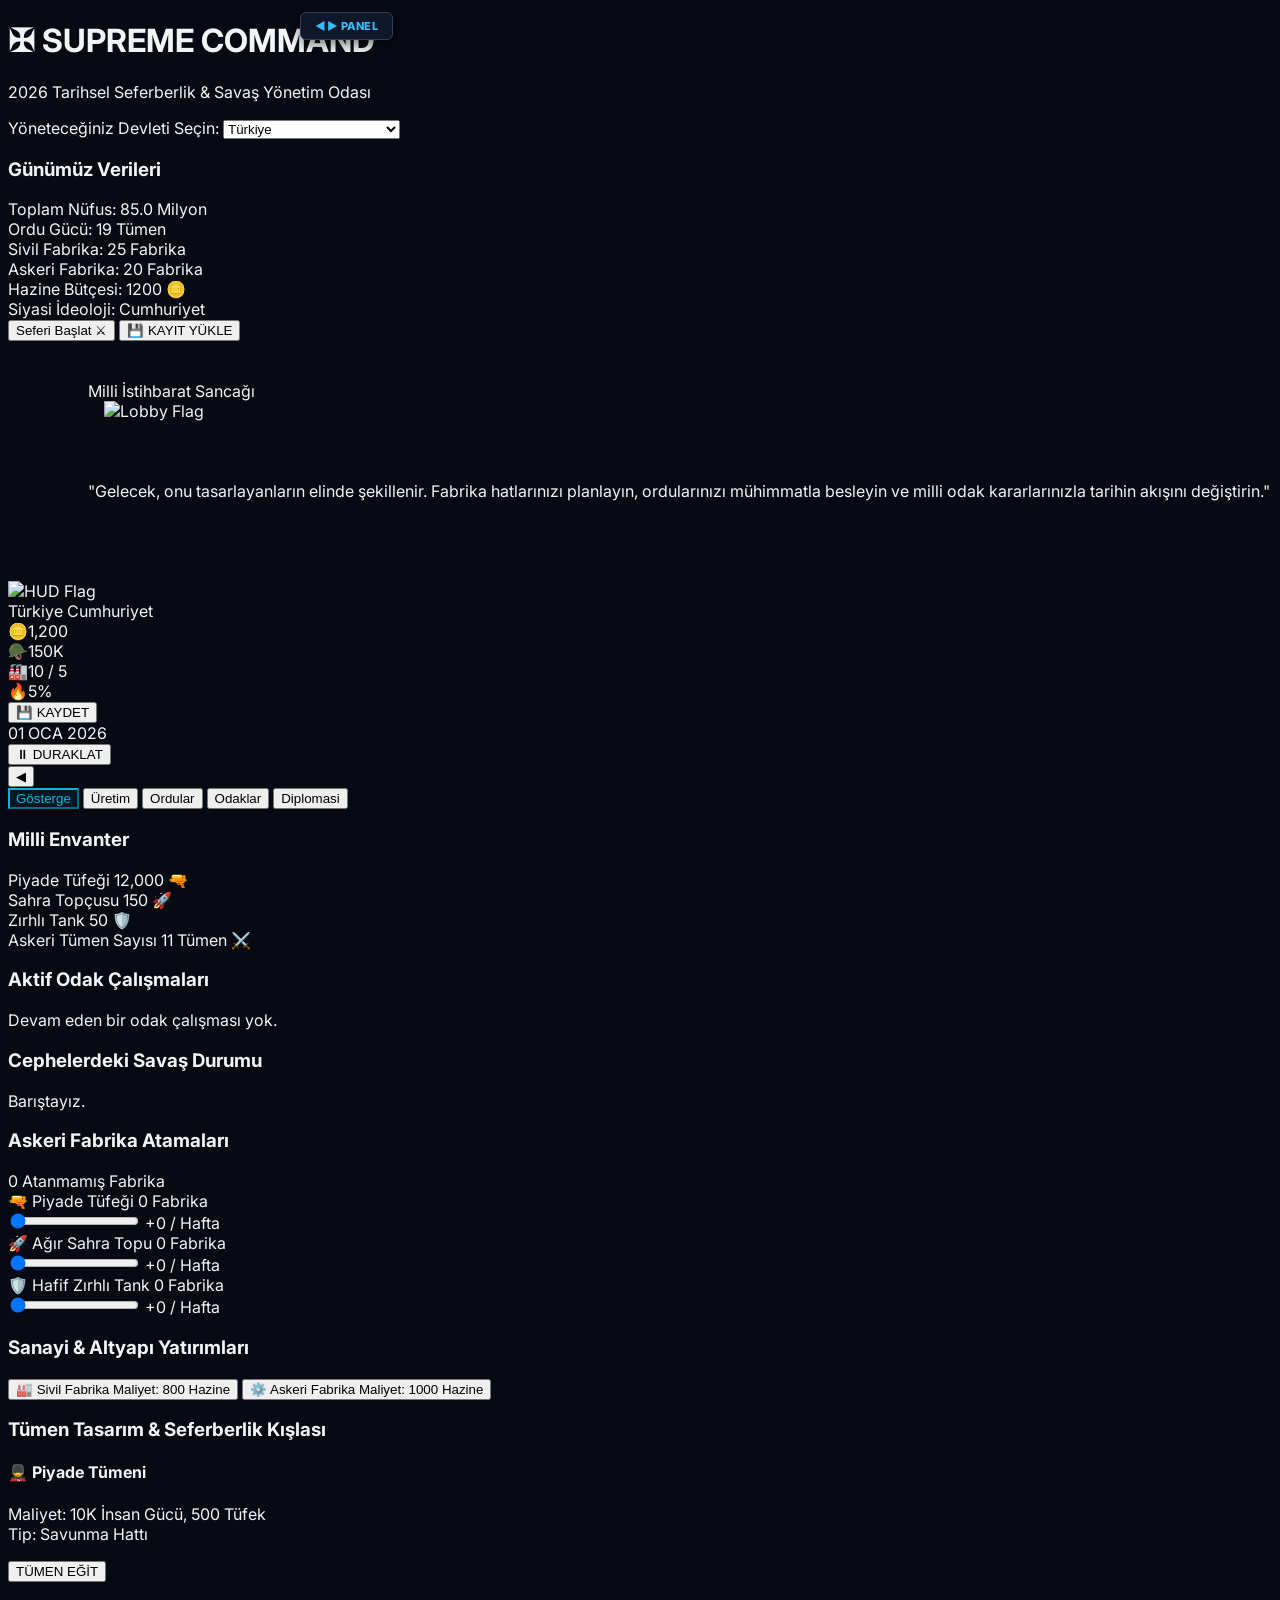
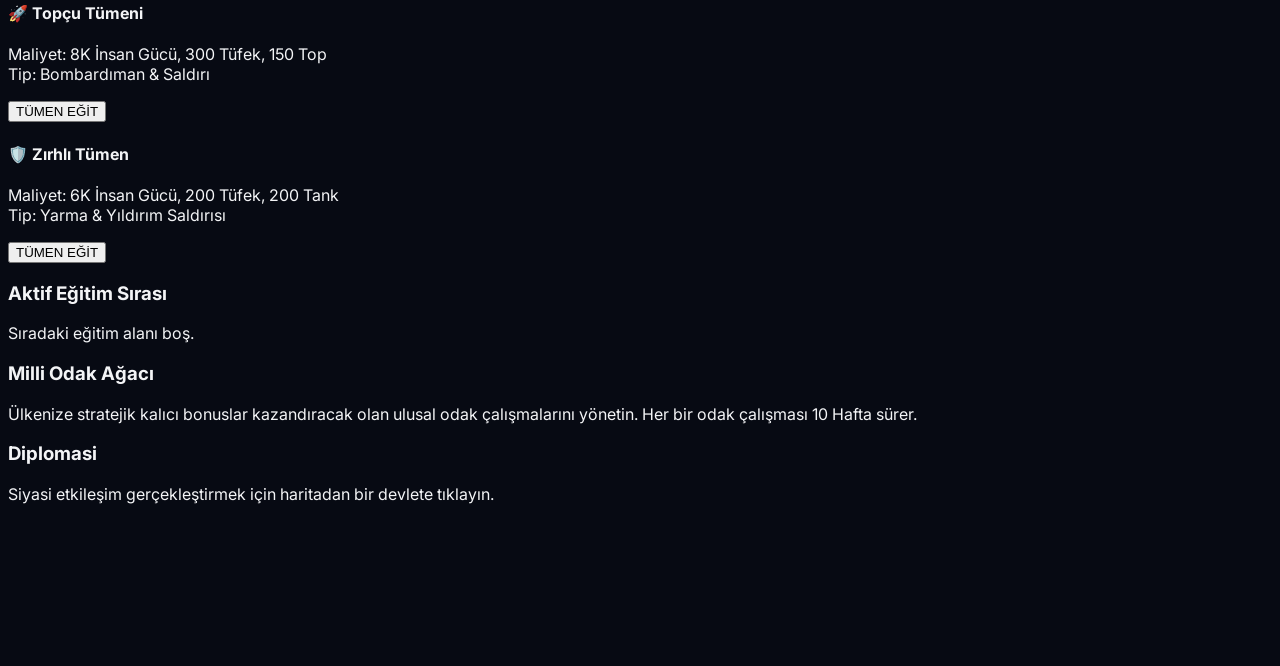
==== supreme_command_v6.html @ 641760fe "Add files via upload" ====
<!DOCTYPE html>
<html lang="tr" class="dark">
<head>
    <meta charset="UTF-8">
    <meta name="viewport" content="width=device-width, initial-scale=1.0, maximum-scale=1.0, user-scalable=no">
    <title>Supreme Command | Master Strategy in Web</title>
    
    <!-- TAILWIND CSS, D3.JS VE TOPOJSON ENTEGRASYONLARI -->
    <script src="https://cdn.tailwindcss.com"></script>
    <script src="https://d3js.org/d3.v7.min.js"></script>
    <script src="https://cdnjs.cloudflare.com/ajax/libs/topojson/3.0.2/topojson.min.js"></script>
    
    <style>
        @import url('https://fonts.googleapis.com/css2?family=Courier+Prime:ital,wght@0,400;0,700;1,400;1,700&family=Inter:wght@300;400;600;800;900&display=swap');
        
        :root {
            --bg-deep: #070a13;
            --bg-panel: #0f172a;
            --bg-accent: #1e293b;
            --border-ui: #334155;
            --cyan: #06b6d4;
            --gold: #f59e0b;
            --red: #ef4444;
            --green: #10b981;
        }

        body {
            background-color: var(--bg-deep);
            color: #f3f4f6;
            font-family: 'Inter', sans-serif;
            overflow: hidden;
            user-select: none;
        }

        .military-font {
            font-family: 'Courier Prime', monospace;
        }

        /* Taktik Harita Çizgi ve Animasyonları */
        .country-path {
            stroke: #070a13;
            stroke-width: 0.6px;
            transition: fill 0.4s cubic-bezier(0.4, 0, 0.2, 1), stroke 0.2s;
            cursor: pointer;
        }
        .country-path:hover {
            stroke: #ffffff !important;
            stroke-width: 1.5px !important;
            opacity: 0.9;
        }
        .country-path.active-war {
            animation: pulse-war-border 2s infinite;
        }

        @keyframes pulse-war-border {
            0% { stroke: #ef4444; stroke-width: 0.6px; }
            50% { stroke: #f87171; stroke-width: 1.8px; }
            100% { stroke: #ef4444; stroke-width: 0.6px; }
        }

        /* Sekme Buton Aktifliği */
        .tab-btn.active {
            border-color: var(--cyan);
            color: var(--cyan);
            background: rgba(6, 182, 212, 0.08);
        }

        /* Milli Odak Kartları */
        .focus-node {
            border: 1px solid var(--border-ui);
            background: #1e293b;
            transition: all 0.3s cubic-bezier(0.4, 0, 0.2, 1);
            cursor: pointer;
        }
        .focus-node.available {
            border-color: var(--gold);
            box-shadow: 0 0 10px rgba(245, 158, 11, 0.15);
        }
        .focus-node.completed {
            border-color: var(--green);
            background: rgba(16, 185, 129, 0.08);
        }
        .focus-node.active {
            border-color: var(--cyan);
            animation: pulse-focus-glow 1.8s infinite;
        }

        @keyframes pulse-focus-glow {
            0% { box-shadow: 0 0 4px rgba(6, 182, 212, 0.2); }
            50% { box-shadow: 0 0 14px rgba(6, 182, 212, 0.5); }
            100% { box-shadow: 0 0 4px rgba(6, 182, 212, 0.2); }
        }

        /* Custom Scrollbar */
        ::-webkit-scrollbar { width: 4px; }
        ::-webkit-scrollbar-track { background: var(--bg-deep); }
        ::-webkit-scrollbar-thumb { background: var(--border-ui); border-radius: 4px; }
        ::-webkit-scrollbar-thumb:hover { background: var(--cyan); }
    </style>
<head>
    <!-- Mevcut kodların, title ve tailwind cdn'lerin duracak, onların hemen altına ekle: -->

    <style>
    /* 1. Kontrol kutusunu gizle */
    #sidebar-toggle-check {
        display: none;
    }

    /* 2. Düğmeye basılınca paneli uçur, haritayı yay */
    #sidebar-toggle-check:checked ~ div #content-dashboard { 
        visibility: hidden !important;
        opacity: 0 !important;
        height: 0 !important;
        overflow: hidden !important;
    }
    #sidebar-toggle-check:checked ~ div .md\:w-\[480px\] { 
        width: 0px !important; 
        min-width: 0px !important; 
        max-width: 0px !important; 
        overflow: hidden !important; 
        border-right: none !important; 
    }
    #sidebar-toggle-check:checked ~ div .flex-1 { 
        width: 100% !important; 
        max-width: 100% !important; 
    }

    /* 3. Sağa kaydırılmış şık buton tasarımı */
    .kapat-ac-butonu {
        position: fixed;
        top: 12px;
        left: 300px; /* Çakışmasın diye sağa kaydırdık */
        z-index: 9999;
        background: #0f172a;
        color: #38bdf8;
        border: 1px solid #334155;
        padding: 6px 14px;
        border-radius: 6px;
        cursor: pointer;
        font-size: 11px;
        font-weight: 800;
        text-transform: uppercase;
        letter-spacing: 0.05em;
        box-shadow: 0 4px 12px rgba(0, 0, 0, 0.5);
        transition: all 0.2s;
    }
    .kapat-ac-butonu:hover {
        background: #1e293b;
        border-color: #38bdf8;
    }
</style>

    <script>
        window.toggleSidebar = function() {
    const dash = document.getElementById('content-dashboard');
    if (dash && dash.parentElement && dash.parentElement.parentElement) {
        const root = dash.parentElement.parentElement.parentElement;
        const btn = document.getElementById('sidebar-btn');
        
        // Klasik toggle yerine kontrol ederek yapalım, sınıf varsa sil, yoksa ekle
        if (root.classList.contains('sidebar-kapali')) {
            root.classList.remove('sidebar-kapali');
            if(btn) btn.style.transform = 'none';
        } else {
            root.classList.add('sidebar-kapali');
            if(btn) btn.style.transform = 'rotate(180deg)';
        }
        
        window.dispatchEvent(new Event('resize'));
    }
};
    </script>

    <link rel="manifest" href="manifest.json">
    <script>if("serviceWorker" in navigator) { navigator.serviceWorker.register("sw.js"); }</script>
</head>
<body class="h-screen w-screen flex flex-col overflow-hidden">

<input type="checkbox" id="sidebar-toggle-check">
<label for="sidebar-toggle-check" class="kapat-ac-butonu">◀▶ PANEL</label>

    <!-- STRATEJİK SEÇİM LOBİSİ -->
    <div id="lobby-screen" class="fixed inset-0 z-50 flex items-center justify-center p-4 bg-[radial-gradient(ellipse_at_center,_var(--tw-gradient-stops))] from-slate-900 via-slate-950 to-black">
        <div class="w-full max-w-5xl bg-slate-900/95 border-2 border-slate-700 rounded-lg p-6 shadow-2xl flex flex-col md:flex-row gap-6 relative overflow-hidden">
            
            <div class="flex-1 flex flex-col justify-between">
                <div>
                    <h1 class="text-3xl font-black tracking-widest text-slate-100 uppercase border-b border-slate-700 pb-3 flex items-center gap-3">
                        <span class="text-red-600 animate-pulse">✠</span> SUPREME COMMAND
                    </h1>
                    <p class="text-xs text-slate-400 mt-2 tracking-wide uppercase font-semibold">2026 Tarihsel Seferberlik & Savaş Yönetim Odası</p>
                    
                    <div class="mt-6 space-y-3">
                        <label class="text-xs text-cyan-400 uppercase tracking-wider font-bold block">Yöneteceğiniz Devleti Seçin:</label>
                        <select id="lobby-country-select" onchange="selectLobbyCountry(this.value)" class="w-full bg-slate-800 border border-slate-700 rounded p-3 text-sm font-bold text-slate-200 uppercase tracking-widest outline-none focus:border-cyan-500">
                            <option value="TUR" selected>Türkiye</option>
                            <option value="DEU">Almanya</option>
                            <option value="USA">Amerika Birleşik Devletleri</option>
                            <option value="RUS">Rusya Federasyonu</option>
                            <option value="GBR">Birleşik Krallık</option>
                            <option value="FRA">Fransa</option>
                            <option value="ITA">İtalya</option>
                            <option value="JPN">Japonya</option>
                            <option value="KOR">Güney Kore</option>
                            <option value="SAU">Suudi Arabistan</option>
                            <option value="AUS">Avustralya</option>
                            <option value="POL">Polonya</option>
                            <option value="AUT">Avusturya</option>
                            <option value="CAN">Kanada</option>
                            <option value="CHN">Çin Halk Cumhuriyeti</option>
                            <option value="IND">Hindistan</option>
                            <option value="BRA">Brezilya</option>
                            <option value="ESP">İspanya</option>
                            <option value="MEX">Meksika</option>
<option value="UKR">Ukrayna</option>
<option value="GRC">Yunanistan</option>
<option value="NLD">Hollanda</option>
<option value="SWE">İsveç</option>
<option value="FIN">Finlandiya</option>
<option value="NOR">Norveç</option>
<option value="DNK">Danimarka</option>
<option value="CHE">İsviçre</option>
<option value="BEL">Belçika</option>
<option value="ROU">Romanya</option>
<option value="CZE">Çekya</option>
<option value="HUN">Macaristan</option>
<option value="ISR">İsrail</option>
<option value="IRN">İran</option>
<option value="EGY">Mısır</option>
<option value="PAK">Pakistan</option>
<option value="IDN">Endonezya</option>
<option value="TWN">Tayvan</option>
<option value="PRK">Kuzey Kore</option>
<option value="ARG">Arjantin</option>
<option value="COL">Kolombiya</option>
<option value="VEN">Venezuela</option>
<option value="CHL">Şili</option>
<option value="PER">Peru</option>
<option value="ZAF">Güney Afrika</option>
<option value="NGA">Nijerya</option>
<option value="DZA">Cezayir</option>
<option value="MAR">Fas</option>
<option value="TUN">Tunus</option>
<option value="LBY">Libya</option>
<option value="SDN">Sudan</option>
<option value="ETH">Etiyopya</option>
<option value="KEN">Kenya</option>
<option value="AGO">Angola</option>
<option value="IRQ">Irak</option>
<option value="SYR">Suriye</option>
<option value="JOR">Ürdün</option>
<option value="LBN">Lübnan</option>
<option value="OMN">Umman</option>
<option value="YEM">Yemen</option>
<option value="KWT">Kuveyt</option>
<option value="QAT">Katar</option>
<option value="ARE">Bileşik Arap Emirlikleri</option>
<option value="AZE">Azerbaycan</option>
<option value="GEO">Gürcistan</option>
<option value="ARM">Ermenistan</option>
<option value="KAZ">Kazakistan</option>
<option value="UZB">Özbekistan</option>
<option value="TKM">Türkmenistan</option>
<option value="KGZ">Kırgızistan</option>
<option value="TJK">Tacikistan</option>
<option value="AFG">Afganistan</option>
<option value="BGD">Bangladeş</option>
<option value="LKA">Sri Lanka</option>
<option value="MMR">Myanmar</option>
<option value="THA">Tayland</option>
<option value="VNM">Vietnam</option>
<option value="MYS">Malezya</option>
<option value="SGP">Singapur</option>
<option value="PHL">Filipinler</option>
<option value="NZL">Yeni Zelanda</option>
<option value="PRT">Portekiz</option>
<option value="IRL">İrlanda</option>
<option value="SVK">Slovakya</option>
<option value="HRV">Hırvatistan</option>
<option value="SRB">Sırbistan</option>
<option value="BGR">Bulgaristan</option>
<option value="CUB">Küba</option>
<option value="PAN">Panama</option>
<option value="MNG">Moğolistan</option>
<option value="LUX">Lüksemburg</option>
<option value="ISL">İzlanda</option>
<option value="BOL">Bolivya</option>
<option value="ECU">Ekvador</option>
<option value="GHA">Gana</option>
<option value="ALB">Arnavutluk</option>
<option value="EST">Estonya</option>
<option value="LVA">Letonya</option>
<option value="LTU">Litvanya</option>
<option value="URY">Uruguay</option>
<option value="PRY">Paraguay</option>
<option value="GTM">Guatemala</option>
<option value="CRI">Kosta Rika</option>
<option value="DOM">Dominik Cumhuriyeti</option>
<option value="SEN">Senegal</option>
<option value="CIV">Fildişi Sahili</option>
<option value="UGA">Uganda</option>
<option value="TZA">Tanzanya</option>
<option value="ZMB">Zambiya</option>
<option value="MOZ">Mozambik</option>
<option value="MDG">Madagaskar</option>
<option value="LBR">Liberya</option>
<option value="SVN">Slovenya</option>
<option value="MKD">Kuzey Makedonya</option>
<option value="BIH">Bosna Hersek</option>
<option value="MDA">Moldova</option>
<option value="MLT">Malta</option>
<option value="KHM">Kamboçya</option>
<option value="LAO">Laos</option>
                        </select>
                    </div>

                    <!-- Lobi İstatistik Kartı -->
                    <div class="mt-6 bg-slate-950/80 border border-slate-800 rounded p-4 space-y-3">
                        <h3 class="text-xs text-yellow-500 uppercase tracking-widest border-b border-slate-800 pb-1 font-bold font-mono">Günümüz Verileri</h3>
                        <div class="grid grid-cols-2 gap-3 text-xs font-semibold">
                            <div>Toplam Nüfus: <span id="lobby-stat-pop" class="text-slate-200 font-mono">-</span></div>
                            <div>Ordu Gücü: <span id="lobby-stat-div" class="text-slate-200 font-mono">-</span></div>
                            <div>Sivil Fabrika: <span id="lobby-stat-civ" class="text-slate-200 font-mono">-</span></div>
                            <div>Askeri Fabrika: <span id="lobby-stat-mil" class="text-slate-200 font-mono">-</span></div>
                            <div>Hazine Bütçesi: <span id="lobby-stat-gold" class="text-yellow-400 font-mono">-</span></div>
                            <div>Siyasi İdeoloji: <span id="lobby-stat-ideo" class="text-cyan-400">-</span></div>
                        </div>
                    </div>
                </div>

                <div class="mt-8">
                    <button onclick="startGame()" class="w-full py-4 bg-gradient-to-r from-cyan-600 to-blue-700 hover:from-cyan-500 hover:to-blue-600 border border-cyan-500 rounded text-sm font-black tracking-widest shadow-lg uppercase transition-all duration-300 transform active:scale-95">
                        Seferi Başlat ⚔
                    </button>
<!-- Lobi içindeki butonların olduğu yere (startGame butonunun altına) ekle -->
<button onclick="loadGamePrompt()" class="w-full mt-3 py-3 bg-slate-700 hover:bg-slate-600 border border-slate-500 rounded text-sm font-black tracking-widest">
    💾 KAYIT YÜKLE
</button>
                </div>
            </div>

            <!-- Bayrak & Taktik Rapor Paneli -->
            <div class="w-full md:w-96 bg-slate-950/50 border border-slate-800 rounded p-4 flex flex-col justify-between items-center text-center">
                <div class="w-full">
                    <span class="text-[10px] text-slate-400 uppercase tracking-widest font-bold">Milli İstihbarat Sancağı</span>
                    <div class="w-full h-48 bg-slate-900 border border-slate-800 rounded mt-3 overflow-hidden flex items-center justify-center relative shadow-inner">
                        <img id="lobby-country-flag" src="https://flagcdn.com/w320/tr.png" class="w-full h-full object-cover opacity-90" alt="Lobby Flag">
                        <div class="absolute inset-0 bg-gradient-to-t from-black/80 to-transparent"></div>
                    </div>
                </div>
                <div class="mt-2 text-xs text-slate-400 italic leading-relaxed px-2">
                    "Gelecek, onu tasarlayanların elinde şekillenir. Fabrika hatlarınızı planlayın, ordularınızı mühimmatla besleyin ve milli odak kararlarınızla tarihin akışını değiştirin."
                </div>
            </div>
        </div>
    </div>

    <!-- ANA OYUN HUD BAR -->
    <header id="top-bar" class="h-14 bg-slate-900 border-b border-slate-800 px-6 flex items-center justify-between shadow-md z-40">
        <div class="flex items-center gap-4">
            <img id="hud-flag" src="https://flagcdn.com/w40/tr.png" class="h-6 w-9 object-cover rounded border border-slate-700" alt="HUD Flag">
            <div class="flex flex-col">
                <span id="hud-country-name" class="text-sm font-black uppercase tracking-wider text-slate-100">Türkiye</span>
                <span id="hud-country-ideology" class="text-[10px] font-bold text-slate-400 uppercase tracking-widest">Cumhuriyet</span>
            </div>
        </div>

        <!-- Taktik Kaynak Barları -->
        <div class="flex items-center gap-6 text-xs font-semibold tracking-wider">
            <div class="flex items-center gap-1.5" title="Hazine">
                <span>🪙</span><span id="hud-gold" class="text-yellow-500 font-mono">1,200</span>
            </div>
            <div class="flex items-center gap-1.5" title="İnsan Gücü">
                <span>🪖</span><span id="hud-manpower" class="text-slate-200 font-mono">150K</span>
            </div>
            <div class="flex items-center gap-1.5" title="Fabrikalar (Sivil / Askeri)">
                <span>🏭</span><span id="hud-factories" class="text-slate-200 font-mono">10 / 5</span>
            </div>
            <div class="flex items-center gap-1.5" title="Küresel Gerilim Seviyesi">
                <span>🔥</span><span id="hud-tension" class="text-red-500 font-mono">5%</span>
            </div>
        </div>

        <div class="flex items-center gap-4">
<button onclick="exportSaveFile()" 
        class="ml-4 px-4 py-1.5 bg-emerald-600 hover:bg-emerald-500 text-white text-xs font-bold rounded border border-emerald-500 flex items-center gap-1.5 transition-all active:scale-95">
    💾 KAYDET
</button>
            <div class="bg-slate-950 px-3 py-1.5 rounded border border-slate-800 text-xs font-black tracking-widest text-slate-300 font-mono" id="hud-date">
                01 OCA 2026
            </div>
            <button onclick="toggleGameSpeed()" id="btn-speed" class="px-3 py-1.5 bg-slate-800 border border-slate-700 text-xs rounded hover:border-slate-500 font-bold transition-all">
                ⏸ DURAKLAT
            </button>
        </div>
    </header>

    <!-- ANA KONTROL VE HARİTA GRİDİ -->
    <div class="flex-1 flex flex-col md:flex-row overflow-hidden relative">
        
        <!-- SOL PANEL: KONTROL MERKEZİ -->
        <aside id="left-panel" class="w-full md:w-[480px] bg-slate-900 border-r border-slate-800 h-full flex flex-col z-30 relative shadow-2xl transition-all duration-300">

            <button onclick="toggleSidebar()" id="sidebar-toggle-btn" class="absolute top-1/2 -right-4 transform -translate-y-1/2 bg-slate-800 border border-slate-700 hover:border-cyan-500 text-slate-300 w-4 h-16 flex items-center justify-center rounded-r z-50 text-[10px] font-bold transition-colors">
                ◀
            </button>

            <!-- Sekmeler -->
            <div class="flex border-b border-slate-800 text-xs font-black tracking-wider uppercase bg-slate-950/60">
                <button onclick="switchTab('dashboard')" id="tab-dashboard" class="tab-btn flex-1 py-3 border-b-2 border-transparent hover:text-slate-200 tab-btn active">Gösterge</button>
                <button onclick="switchTab('production')" id="tab-production" class="tab-btn flex-1 py-3 border-b-2 border-transparent hover:text-slate-200">Üretim</button>
                <button onclick="switchTab('military')" id="tab-military" class="tab-btn flex-1 py-3 border-b-2 border-transparent hover:text-slate-200">Ordular</button>
                <button onclick="switchTab('focus')" id="tab-focus" class="tab-btn flex-1 py-3 border-b-2 border-transparent hover:text-slate-200">Odaklar</button>
                <button onclick="switchTab('diplomacy')" id="tab-diplomacy" class="tab-btn flex-1 py-3 border-b-2 border-transparent hover:text-slate-200">Diplomasi</button>
            </div>

            <!-- SEKME PANEL DETAYLARI -->
            <div class="flex-1 overflow-y-auto p-4 space-y-6">

                <!-- DASHBOARD PANEL -->
                <div id="content-dashboard" class="space-y-4">
                    <div class="bg-slate-950/40 border border-slate-800 rounded p-4">
                        <h3 class="text-xs text-yellow-500 uppercase tracking-widest font-black mb-3">Milli Envanter</h3>
                        <div class="grid grid-cols-2 gap-4 text-xs font-semibold">
                            <div class="bg-slate-900/80 p-3 rounded border border-slate-800 flex flex-col">
                                <span class="text-slate-400 uppercase text-[10px]">Piyade Tüfeği</span>
                                <span id="dash-guns" class="text-slate-200 text-sm font-bold mt-1">12,000 🔫</span>
                            </div>
                            <div class="bg-slate-900/80 p-3 rounded border border-slate-800 flex flex-col">
                                <span class="text-slate-400 uppercase text-[10px]">Sahra Topçusu</span>
                                <span id="dash-artillery" class="text-slate-200 text-sm font-bold mt-1">150 🚀</span>
                            </div>
                            <div class="bg-slate-900/80 p-3 rounded border border-slate-800 flex flex-col">
                                <span class="text-slate-400 uppercase text-[10px]">Zırhlı Tank</span>
                                <span id="dash-tanks" class="text-slate-200 text-sm font-bold mt-1">50 🛡️</span>
                            </div>
                            <div class="bg-slate-900/80 p-3 rounded border border-slate-800 flex flex-col">
                                <span class="text-slate-400 uppercase text-[10px]">Askeri Tümen Sayısı</span>
                                <span id="dash-divs" class="text-slate-200 text-sm font-bold mt-1">11 Tümen ⚔️</span>
                            </div>
                        </div>
                    </div>

                    <!-- Aktif Odak İlerlemesi -->
                    <div class="bg-slate-950/40 border border-slate-800 rounded p-4">
                        <h3 class="text-xs text-slate-400 uppercase tracking-widest font-black mb-3">Aktif Odak Çalışmaları</h3>
                        <div id="active-focus-display" class="bg-slate-900 p-3 rounded border border-slate-800">
                            <div class="text-xs font-bold text-slate-500 italic">Devam eden bir odak çalışması yok.</div>
                        </div>
                    </div>

                    <!-- Aktif Muharebe Alanları -->
                    <div class="bg-slate-950/40 border border-slate-800 rounded p-4">
                        <h3 class="text-xs text-red-500 uppercase tracking-widest font-black mb-3">Cephelerdeki Savaş Durumu</h3>
                        <div id="dash-active-wars" class="space-y-3">
                            <div class="text-xs text-slate-500 italic text-center py-4 bg-slate-900/50 rounded border border-slate-800">Barıştayız.</div>
                        </div>
                    </div>
                </div>

                <!-- PRODUCTION PANEL -->
                <div id="content-production" class="hidden space-y-4">
                    <div class="bg-slate-950/40 border border-slate-800 rounded p-4 space-y-4">
                        <div class="flex justify-between items-center border-b border-slate-800 pb-2">
                            <h3 class="text-xs text-cyan-400 uppercase tracking-widest font-black">Askeri Fabrika Atamaları</h3>
                            <span id="prod-unallocated" class="text-[10px] font-bold bg-slate-800 text-slate-300 px-2 py-0.5 rounded">0 Atanmamış Fabrika</span>
                        </div>

                        <!-- Üretim Hatları -->
                        <div class="space-y-4">
                            <!-- Tüfek Hattı -->
                            <div class="space-y-1">
                                <div class="flex justify-between text-xs font-bold">
                                    <span>🔫 Piyade Tüfeği</span>
                                    <span id="prod-guns-factories" class="text-cyan-400">0 Fabrika</span>
                                </div>
                                <div class="flex items-center gap-3">
                                    <input type="range" id="slider-prod-guns" min="0" max="150" value="0" oninput="adjustProduction('guns', this.value)" class="flex-1 accent-cyan-500">
                                    <span id="rate-prod-guns" class="text-[10px] font-bold text-slate-400 w-20 text-right font-mono">+0 / Hafta</span>
                                </div>
                            </div>

                            <!-- Topçu Hattı -->
                            <div class="space-y-1">
                                <div class="flex justify-between text-xs font-bold">
                                    <span>🚀 Ağır Sahra Topu</span>
                                    <span id="prod-artillery-factories" class="text-cyan-400">0 Fabrika</span>
                                </div>
                                <div class="flex items-center gap-3">
                                    <input type="range" id="slider-prod-artillery" min="0" max="150" value="0" oninput="adjustProduction('artillery', this.value)" class="flex-1 accent-cyan-500">
                                    <span id="rate-prod-artillery" class="text-[10px] font-bold text-slate-400 w-20 text-right font-mono">+0 / Hafta</span>
                                </div>
                            </div>

                            <!-- Tank Hattı -->
                            <div class="space-y-1">
                                <div class="flex justify-between text-xs font-bold">
                                    <span>🛡️ Hafif Zırhlı Tank</span>
                                    <span id="prod-tanks-factories" class="text-cyan-400">0 Fabrika</span>
                                </div>
                                <div class="flex items-center gap-3">
                                    <input type="range" id="slider-prod-tanks" min="0" max="150" value="0" oninput="adjustProduction('tanks', this.value)" class="flex-1 accent-cyan-500">
                                    <span id="rate-prod-tanks" class="text-[10px] font-bold text-slate-400 w-20 text-right font-mono">+0 / Hafta</span>
                                </div>
                            </div>
                        </div>
                    </div>

                    <!-- Fabrika Altyapı İnşası -->
                    <div class="bg-slate-950/40 border border-slate-800 rounded p-4 space-y-3">
                        <h3 class="text-xs text-yellow-500 uppercase tracking-widest font-black">Sanayi & Altyapı Yatırımları</h3>
                        <div class="grid grid-cols-2 gap-3">
                            <button onclick="buildFactory('civ')" class="p-3 bg-slate-900 hover:bg-slate-800 border border-slate-800 rounded text-left flex flex-col justify-between transition-all active:scale-95">
                                <span class="text-xs font-bold text-slate-200">🏭 Sivil Fabrika</span>
                                <span class="text-[10px] text-slate-400 mt-1">Maliyet: 800 Hazine</span>
                            </button>
                            <button onclick="buildFactory('mil')" class="p-3 bg-slate-900 hover:bg-slate-800 border border-slate-800 rounded text-left flex flex-col justify-between transition-all active:scale-95">
                                <span class="text-xs font-bold text-slate-200">⚙️ Askeri Fabrika</span>
                                <span class="text-[10px] text-slate-400 mt-1">Maliyet: 1000 Hazine</span>
                            </button>
                        </div>
                    </div>
                </div>

                <!-- MILITARY PANEL -->
                <div id="content-military" class="hidden space-y-4">
                    <div class="bg-slate-950/40 border border-slate-800 rounded p-4 space-y-4">
                        <h3 class="text-xs text-yellow-500 uppercase tracking-widest font-black">Tümen Tasarım & Seferberlik Kışlası</h3>
                        
                        <div class="space-y-3">
                            <!-- Piyade -->
                            <div class="bg-slate-900 p-3 rounded border border-slate-800 flex justify-between items-center">
                                <div>
                                    <h4 class="text-xs font-black text-slate-200 uppercase">💂 Piyade Tümeni</h4>
                                    <p class="text-[10px] text-slate-400 mt-1 leading-relaxed">Maliyet: 10K İnsan Gücü, 500 Tüfek<br>Tip: Savunma Hattı</p>
                                </div>
                                <button onclick="trainDivision('inf')" class="px-3 py-2 bg-slate-800 hover:bg-cyan-900 border border-slate-700 hover:border-cyan-500 text-[10px] font-bold rounded transition-colors">TÜMEN EĞİT</button>
                            </div>

                            <!-- Topçu -->
                            <div class="bg-slate-900 p-3 rounded border border-slate-800 flex justify-between items-center">
                                <div>
                                    <h4 class="text-xs font-black text-slate-200 uppercase">🚀 Topçu Tümeni</h4>
                                    <p class="text-[10px] text-slate-400 mt-1 leading-relaxed">Maliyet: 8K İnsan Gücü, 300 Tüfek, 150 Top<br>Tip: Bombardıman & Saldırı</p>
                                </div>
                                <button onclick="trainDivision('art')" class="px-3 py-2 bg-slate-800 hover:bg-cyan-900 border border-slate-700 hover:border-cyan-500 text-[10px] font-bold rounded transition-colors">TÜMEN EĞİT</button>
                            </div>

                            <!-- Tank -->
                            <div class="bg-slate-900 p-3 rounded border border-slate-800 flex justify-between items-center">
                                <div>
                                    <h4 class="text-xs font-black text-slate-200 uppercase">🛡️ Zırhlı Tümen</h4>
                                    <p class="text-[10px] text-slate-400 mt-1 leading-relaxed">Maliyet: 6K İnsan Gücü, 200 Tüfek, 200 Tank<br>Tip: Yarma & Yıldırım Saldırısı</p>
                                </div>
                                <button onclick="trainDivision('arm')" class="px-3 py-2 bg-slate-800 hover:bg-cyan-900 border border-slate-700 hover:border-cyan-500 text-[10px] font-bold rounded transition-colors">TÜMEN EĞİT</button>
                            </div>
                        </div>
                    </div>

                    <!-- Eğitim Kuyruğu -->
                    <div class="bg-slate-950/40 border border-slate-800 rounded p-4">
                        <h3 class="text-xs text-slate-400 uppercase tracking-widest font-black mb-3">Aktif Eğitim Sırası</h3>
                        <div id="training-queue" class="space-y-3">
                            <div class="text-xs text-slate-500 italic text-center py-4 bg-slate-900/50 rounded border border-slate-800">Sıradaki eğitim alanı boş.</div>
                        </div>
                    </div>
                </div>

                <!-- FOCUS TREE PANEL -->
                <div id="content-focus" class="hidden space-y-4">
                    <div class="bg-slate-950/40 border border-slate-800 rounded p-4 space-y-3">
                        <h3 class="text-xs text-yellow-500 uppercase tracking-widest font-black">Milli Odak Ağacı</h3>
                        <p class="text-[10px] text-slate-400 leading-relaxed">Ülkenize stratejik kalıcı bonuslar kazandıracak olan ulusal odak çalışmalarını yönetin. Her bir odak çalışması 10 Hafta sürer.</p>
                        
                        <div id="focus-tree-nodes" class="space-y-3 mt-4">
                            <!-- Dinamik Doldurulur -->
                        </div>
                    </div>
                </div>

                <!-- DIPLOMACY PANEL -->
                <div id="content-diplomacy" class="hidden space-y-4">
                    <div class="bg-slate-950/40 border border-slate-800 rounded p-4 space-y-4">
                        <div class="flex justify-between items-center border-b border-slate-800 pb-2">
                            <h3 class="text-xs text-slate-200 uppercase tracking-widest font-black">Diplomasi</h3>
                        </div>

                        <!-- Seçilen Ülke Bilgisi -->
                        <div id="diplo-country-details" class="bg-slate-900 p-4 rounded border border-slate-800 space-y-4">
                            <div class="text-xs text-slate-500 italic text-center py-4">Siyasi etkileşim gerçekleştirmek için haritadan bir devlete tıklayın.</div>
                        </div>
                    </div>
                </div>

            </div>
        </aside>

        <!-- SAĞ PANEL: STRATEJİK D3 JEO-HARİTA ALANI -->
        <main class="flex-1 relative bg-slate-950 flex items-center justify-center">
            <!-- D3 Harita -->
            <div id="map-container" class="absolute inset-0">
                <svg id="game-map" class="w-full h-full"></svg>
            </div>
        </main>
    </div>

    <!-- SİMÜLASYON MOTORU VE PROGRAMMATİK MANTIK -->
    <script>
        // Web Audio API Taktik Ses Efekt Motoru
        class SoundEngine {
            constructor() {
                this.ctx = null;
            }
            init() {
                if (!this.ctx) {
                    try {
                        this.ctx = new (window.AudioContext || window.webkitAudioContext)();
                    } catch (e) {
                        console.warn("Web Audio API not supported in this environment.");
                    }
                }
            }
            playBlip() {
                this.init();
                if (!this.ctx) return;
                try {
                    let osc = this.ctx.createOscillator();
                    let gain = this.ctx.createGain();
                    osc.connect(gain);
                    gain.connect(this.ctx.destination);
                    osc.frequency.setValueAtTime(800, this.ctx.currentTime);
                    gain.gain.setValueAtTime(0.04, this.ctx.currentTime);
                    gain.gain.exponentialRampToValueAtTime(0.01, this.ctx.currentTime + 0.1);
                    osc.start();
                    osc.stop(this.ctx.currentTime + 0.1);
                } catch(e){}
            }
            playSiren() {
                this.init();
                if (!this.ctx) return;
                try {
                    let osc = this.ctx.createOscillator();
                    let gain = this.ctx.createGain();
                    osc.connect(gain);
                    gain.connect(this.ctx.destination);
                    osc.type = 'sawtooth';
                    gain.gain.setValueAtTime(0.06, this.ctx.currentTime);
                    osc.frequency.setValueAtTime(250, this.ctx.currentTime);
                    osc.frequency.linearRampToValueAtTime(500, this.ctx.currentTime + 0.4);
                    osc.frequency.linearRampToValueAtTime(250, this.ctx.currentTime + 0.8);
                    gain.gain.exponentialRampToValueAtTime(0.01, this.ctx.currentTime + 1.0);
                    osc.start();
                    osc.stop(this.ctx.currentTime + 1.0);
                } catch(e){}
            }
            playVictory() {
                this.init();
                if (!this.ctx) return;
                try {
                    const now = this.ctx.currentTime;
                    this.playTone(440, now, 0.12);
                    this.playTone(554, now + 0.12, 0.12);
                    this.playTone(659, now + 0.24, 0.12);
                    this.playTone(880, now + 0.36, 0.35);
                } catch(e){}
            }
            playTone(freq, start, duration) {
                if (!this.ctx) return;
                try {
                    let osc = this.ctx.createOscillator();
                    let gain = this.ctx.createGain();
                    osc.connect(gain);
                    gain.connect(this.ctx.destination);
                    osc.frequency.setValueAtTime(freq, start);
                    gain.gain.setValueAtTime(0.05, start);
                    gain.gain.exponentialRampToValueAtTime(0.01, start + duration);
                    osc.start(start);
                    osc.stop(start + duration);
                } catch(e){}
            }
        }
        const sfx = new SoundEngine();

        // GLOBAL OYUN STATE YAPISI
        const GameState = {
            player: "TUR",
            selectedCountry: null,
            date: new Date(2026, 0, 1),
            running: false,
            speed: 1000, // tick başına ms (1 tick = 1 hafta)
            countries: {
                "TUR": { name: "Türkiye", flag: "tr", color: "#dc2626", ideology: "Cumhuriyet", pop: 85000000, civFactories: 25, milFactories: 20, money: 1200, manpower: 450000, divisions: { inf: 12, art: 4, arm: 3 }, stockpile: { guns: 12000, artillery: 150, tanks: 120 }, prodAllocation: { guns: 3, artillery: 1, tanks: 1 }, completedFocuses: [], activeFocus: null, focusProgress: 0 },
"DEU": { name: "Almanya", flag: "de", color: "#333333", ideology: "Demokrasi", pop: 84000000, civFactories: 60, milFactories: 12, money: 3000, manpower: 1500000, divisions: { inf: 8, art: 3, arm: 2 }, stockpile: { guns: 15000, artillery: 200, tanks: 80 }, prodAllocation: { guns: 12, artillery: 8, tanks: 5 }, completedFocuses: [], activeFocus: null, focusProgress: 0 },
"USA": { name: "Amerika Birleşik Devletleri", flag: "us", color: "#1b32b6", ideology: "Demokrasi", pop: 340000000, civFactories: 150, milFactories: 130, money: 45000, manpower: 300000, divisions: { inf: 45, art: 15, arm: 12 }, stockpile: { guns: 120000, artillery: 2500, tanks: 1200 }, prodAllocation: { guns: 8, artillery: 4, tanks: 3 }, completedFocuses: [], activeFocus: null, focusProgress: 0 },
"RUS": { name: "Rusya Federasyonu", flag: "ru", color: "#1e3a8a", ideology: "Federal", pop: 145000000, civFactories: 25, milFactories: 35, money: 1000, manpower: 2700000, divisions: { inf: 45, art: 18, arm: 6 }, stockpile: { guns: 80000, artillery: 2000, tanks: 600 }, prodAllocation: { guns: 20, artillery: 15, tanks: 10 }, completedFocuses: [], activeFocus: null, focusProgress: 0 },
"GBR": { name: "Birleşik Krallık", flag: "gb", color: "#dc2939", ideology: "Parlamenter", pop: 67000000, civFactories: 50, milFactories: 20, money: 6000, manpower: 750000, divisions: { inf: 16, art: 6, arm: 3 }, stockpile: { guns: 30000, artillery: 600, tanks: 150 }, prodAllocation: { guns: 10, artillery: 5, tanks: 5 }, completedFocuses: [], activeFocus: null, focusProgress: 0 },
"FRA": { name: "Fransa", flag: "fr", color: "#1382f6", ideology: "Cumhuriyet", pop: 68000000, civFactories: 40, milFactories: 15, money: 4000, manpower: 600000, divisions: { inf: 20, art: 8, arm: 2 }, stockpile: { guns: 28000, artillery: 800, tanks: 100 }, prodAllocation: { guns: 8, artillery: 5, tanks: 2 }, completedFocuses: [], activeFocus: null, focusProgress: 0 },
"ITA": { name: "İtalya", flag: "it", color: "#16a34a", ideology: "Cumhuriyet", pop: 59000000, civFactories: 30, milFactories: 15, money: 1800, manpower: 540000, divisions: { inf: 15, art: 4, arm: 2 }, stockpile: { guns: 20000, artillery: 400, tanks: 120 }, prodAllocation: { guns: 7, artillery: 5, tanks: 3 }, completedFocuses: [], activeFocus: null, focusProgress: 0 },
"JPN": { name: "Japonya", flag: "jp", color: "#881337", ideology: "Parlamenter", pop: 125000000, civFactories: 50, milFactories: 25, money: 4000, manpower: 900000, divisions: { inf: 22, art: 6, arm: 3 }, stockpile: { guns: 35000, artillery: 700, tanks: 180 }, prodAllocation: { guns: 10, artillery: 6, tanks: 4 }, completedFocuses: [], activeFocus: null, focusProgress: 0 },
"POL": { name: "Polonya", flag: "pl", color: "#db2555", ideology: "Cumhuriyet", pop: 37000000, civFactories: 15, milFactories: 18, money: 1000, manpower: 460000, divisions: { inf: 16, art: 6, arm: 4 }, stockpile: { guns: 30000, artillery: 450, tanks: 180 }, prodAllocation: { guns: 3, artillery: 2, tanks: 1 }, completedFocuses: [], activeFocus: null, focusProgress: 0 },
"AUT": { name: "Avusturya", flag: "at", color: "#f8fafc", ideology: "Federal", pop: 9000000, civFactories: 5, milFactories: 2, money: 500, manpower: 120000, divisions: { inf: 4, art: 1, arm: 0 }, stockpile: { guns: 6000, artillery: 50, tanks: 10 }, prodAllocation: { guns: 1, artillery: 1, tanks: 0 }, completedFocuses: [], activeFocus: null, focusProgress: 0 },
"AUS": { name: "Avustralya", flag: "au", color: "#fbbf24", ideology: "Demokrasi", pop: 26000000, civFactories: 20, milFactories: 8, money: 3000, manpower: 150000, divisions: { inf: 6, art: 2, arm: 1 }, stockpile: { guns: 10000, artillery: 100, tanks: 40 }, prodAllocation: { guns: 3, artillery: 1, tanks: 1 }, completedFocuses: [], activeFocus: null, focusProgress: 0 },
"CAN": { name: "Kanada", flag: "ca", color: "#dc2626", ideology: "Demokrasi", pop: 40000000, civFactories: 30, milFactories: 12, money: 4000, manpower: 200000, divisions: { inf: 8, art: 3, arm: 1 }, stockpile: { guns: 15000, artillery: 200, tanks: 50 }, prodAllocation: { guns: 4, artillery: 2, tanks: 1 }, completedFocuses: [], activeFocus: null, focusProgress: 0 },
"CHN": { name: "Çin Halk Cumhuriyeti", flag: "cn", color: "#b91c1c", ideology: "Komünizm", pop: 1400000000, civFactories: 120, milFactories: 80, money: 15000, manpower: 2500000, divisions: { inf: 60, art: 20, arm: 10 }, stockpile: { guns: 140000, artillery: 3000, tanks: 900 }, prodAllocation: { guns: 40, artillery: 25, tanks: 15 }, completedFocuses: [], activeFocus: null, focusProgress: 0 },
"IND": { name: "Hindistan", flag: "in", color: "#f97316", ideology: "Demokrasi", pop: 1400000000, civFactories: 80, milFactories: 40, money: 5000, manpower: 2000000, divisions: { inf: 70, art: 20, arm: 10 }, stockpile: { guns: 100000, artillery: 2000, tanks: 600 }, prodAllocation: { guns: 25, artillery: 15, tanks: 8 }, completedFocuses: [], activeFocus: null, focusProgress: 0 },
"BRA": { name: "Brezilya", flag: "br", color: "#16a34a", ideology: "Demokrasi", pop: 215000000, civFactories: 30, milFactories: 15, money: 2500, manpower: 600000, divisions: { inf: 20, art: 6, arm: 3 }, stockpile: { guns: 30000, artillery: 500, tanks: 150 }, prodAllocation: { guns: 8, artillery: 4, tanks: 2 }, completedFocuses: [], activeFocus: null, focusProgress: 0 },
"KOR": { name: "Güney Kore", flag: "kr", color: "#3b82f6", ideology: "Demokrasi", pop: 51000000, civFactories: 40, milFactories: 20, money: 5000, manpower: 600000, divisions: { inf: 25, art: 10, arm: 5 }, stockpile: { guns: 40000, artillery: 800, tanks: 250 }, prodAllocation: { guns: 12, artillery: 6, tanks: 4 }, completedFocuses: [], activeFocus: null, focusProgress: 0 },
"ESP": { name: "İspanya", flag: "es", color: "#eab308", ideology: "Demokrasi", pop: 48000000, civFactories: 20, milFactories: 10, money: 2000, manpower: 300000, divisions: { inf: 12, art: 4, arm: 2 }, stockpile: { guns: 20000, artillery: 300, tanks: 80 }, prodAllocation: { guns: 5, artillery: 3, tanks: 1 }, completedFocuses: [], activeFocus: null, focusProgress: 0 },
"SAU": { name: "Suudi Arabistan", flag: "sa", color: "#065f46", ideology: "Monarşi", pop: 36000000, civFactories: 25, milFactories: 12, money: 8000, manpower: 250000, divisions: { inf: 10, art: 4, arm: 3 }, stockpile: { guns: 25000, artillery: 400, tanks: 150 }, prodAllocation: { guns: 6, artillery: 3, tanks: 2 }, completedFocuses: [], activeFocus: null, focusProgress: 0 },
"MEX": { name: "Meksika", flag: "mx", color: "#15803d", ideology: "Demokrasi", pop: 130000000, civFactories: 25, milFactories: 10, money: 2000, manpower: 400000, divisions: { inf: 15, art: 4, arm: 1 }, stockpile: { guns: 22000, artillery: 300, tanks: 10 }, prodAllocation: { guns: 6, artillery: 2, tanks: 1 }, completedFocuses: [], activeFocus: null, focusProgress: 0 },
"ZAF": { name: "Güney Afrika", flag: "za", color: "#d97706", ideology: "Demokrasi", pop: 60000000, civFactories: 15, milFactories: 8, money: 1500, manpower: 200000, divisions: { inf: 8, art: 2, arm: 1 }, stockpile: { guns: 12000, artillery: 150, tanks: 40 }, prodAllocation: { guns: 3, artillery: 1, tanks: 1 }, completedFocuses: [], activeFocus: null, focusProgress: 0 },
"UKR": { name: "Ukrayna", flag: "ua", color: "#eab308", ideology: "Cumhuriyet", pop: 38000000, civFactories: 10, milFactories: 45, money: 500, manpower: 1200000, divisions: { inf: 50, art: 20, arm: 5 }, stockpile: { guns: 90000, artillery: 1500, tanks: 400 }, prodAllocation: { guns: 25, artillery: 15, tanks: 5 }, completedFocuses: [], activeFocus: null, focusProgress: 0 },
"GRC": { name: "Yunanistan", flag: "gr", color: "#2563eb", ideology: "Demokrasi", pop: 10400000, civFactories: 15, milFactories: 12, money: 1100, manpower: 140000, divisions: { inf: 10, art: 3, arm: 3 }, stockpile: { guns: 20000, artillery: 350, tanks: 350 }, prodAllocation: { guns: 4, artillery: 2, tanks: 2 }, completedFocuses: [], activeFocus: null, focusProgress: 0 },
"NLD": { name: "Hollanda", flag: "nl", color: "#f97316", ideology: "Demokrasi", pop: 18000000, civFactories: 35, milFactories: 8, money: 5000, manpower: 45000, divisions: { inf: 4, art: 2, arm: 1 }, stockpile: { guns: 12000, artillery: 100, tanks: 40 }, prodAllocation: { guns: 3, artillery: 2, tanks: 1 }, completedFocuses: [], activeFocus: null, focusProgress: 0 },
"SWE": { name: "İsveç", flag: "se", color: "#0ea5e9", ideology: "Demokrasi", pop: 10500000, civFactories: 25, milFactories: 15, money: 3500, manpower: 60000, divisions: { inf: 6, art: 2, arm: 2 }, stockpile: { guns: 15000, artillery: 150, tanks: 110 }, prodAllocation: { guns: 5, artillery: 4, tanks: 3 }, completedFocuses: [], activeFocus: null, focusProgress: 0 },
"FIN": { name: "Finlandiya", flag: "fi", color: "#ffffff", ideology: "Demokrasi", pop: 5600000, civFactories: 15, milFactories: 10, money: 1500, manpower: 280000, divisions: { inf: 12, art: 6, arm: 1 }, stockpile: { guns: 35000, artillery: 700, tanks: 100 }, prodAllocation: { guns: 4, artillery: 3, tanks: 1 }, completedFocuses: [], activeFocus: null, focusProgress: 0 },
"NOR": { name: "Norveç", flag: "no", color: "#ef4444", ideology: "Demokrasi", pop: 5500000, civFactories: 25, milFactories: 8, money: 12000, manpower: 40000, divisions: { inf: 4, art: 1, arm: 1 }, stockpile: { guns: 10000, artillery: 80, tanks: 50 }, prodAllocation: { guns: 2, artillery: 1, tanks: 1 }, completedFocuses: [], activeFocus: null, focusProgress: 0 },
"DNK": { name: "Danimarka", flag: "dk", color: "#be123c", ideology: "Demokrasi", pop: 6000000, civFactories: 20, milFactories: 5, money: 4000, manpower: 35000, divisions: { inf: 3, art: 1, arm: 0 }, stockpile: { guns: 8000, artillery: 50, tanks: 15 }, prodAllocation: { guns: 2, artillery: 1, tanks: 0 }, completedFocuses: [], activeFocus: null, focusProgress: 0 },
"CHE": { name: "İsviçre", flag: "ch", color: "#991b1b", ideology: "Federal", pop: 8900000, civFactories: 30, milFactories: 10, money: 9000, manpower: 150000, divisions: { inf: 8, art: 3, arm: 1 }, stockpile: { guns: 25000, artillery: 200, tanks: 120 }, prodAllocation: { guns: 3, artillery: 2, tanks: 1 }, completedFocuses: [], activeFocus: null, focusProgress: 0 },
"BEL": { name: "Belçika", flag: "be", color: "#1e293b", ideology: "Demokrasi", pop: 11800000, civFactories: 25, milFactories: 6, money: 2500, manpower: 40000, divisions: { inf: 4, art: 1, arm: 0 }, stockpile: { guns: 10000, artillery: 60, tanks: 0 }, prodAllocation: { guns: 3, artillery: 1, tanks: 0 }, completedFocuses: [], activeFocus: null, focusProgress: 0 },
"ROU": { name: "Romanya", flag: "ro", color: "#facc15", ideology: "Cumhuriyet", pop: 19000000, civFactories: 18, milFactories: 10, money: 1200, manpower: 180000, divisions: { inf: 12, art: 4, arm: 2 }, stockpile: { guns: 22000, artillery: 300, tanks: 140 }, prodAllocation: { guns: 4, artillery: 2, tanks: 1 }, completedFocuses: [], activeFocus: null, focusProgress: 0 },
"CZE": { name: "Çekya", flag: "cz", color: "#3b82f6", ideology: "Demokrasi", pop: 10800000, civFactories: 18, milFactories: 12, money: 1800, manpower: 70000, divisions: { inf: 6, art: 2, arm: 1 }, stockpile: { guns: 18000, artillery: 150, tanks: 60 }, prodAllocation: { guns: 4, artillery: 3, tanks: 1 }, completedFocuses: [], activeFocus: null, focusProgress: 0 },
"HUN": { name: "Macaristan", flag: "hu", color: "#15803d", ideology: "Cumhuriyet", pop: 9600000, civFactories: 12, milFactories: 6, money: 800, manpower: 65000, divisions: { inf: 5, art: 1, arm: 1 }, stockpile: { guns: 12000, artillery: 100, tanks: 40 }, prodAllocation: { guns: 2, artillery: 1, tanks: 1 }, completedFocuses: [], activeFocus: null, focusProgress: 0 },
"ISR": { name: "İsrail", flag: "il", color: "#1d4ed8", ideology: "Demokrasi", pop: 980000, civFactories: 25, milFactories: 30, money: 4000, manpower: 450000, divisions: { inf: 15, art: 6, arm: 8 }, stockpile: { guns: 40000, artillery: 600, tanks: 500 }, prodAllocation: { guns: 10, artillery: 5, tanks: 6 }, completedFocuses: [], activeFocus: null, focusProgress: 0 },
"IRN": { name: "İran", flag: "ir", color: "#047857", ideology: "Teokrasi", pop: 89000000, civFactories: 25, milFactories: 25, money: 1500, manpower: 1100000, divisions: { inf: 45, art: 12, arm: 5 }, stockpile: { guns: 70000, artillery: 1200, tanks: 450 }, prodAllocation: { guns: 15, artillery: 8, tanks: 4 }, completedFocuses: [], activeFocus: null, focusProgress: 0 },
"EGY": { name: "Mısır", flag: "eg", color: "#f59e0b", ideology: "Cumhuriyet", pop: 112000000, civFactories: 22, milFactories: 15, money: 1000, manpower: 800000, divisions: { inf: 30, art: 10, arm: 6 }, stockpile: { guns: 50000, artillery: 800, tanks: 600 }, prodAllocation: { guns: 8, artillery: 4, tanks: 3 }, completedFocuses: [], activeFocus: null, focusProgress: 0 },
"PAK": { name: "Pakistan", flag: "pk", color: "#14532d", ideology: "Cumhuriyet", pop: 240000000, civFactories: 20, milFactories: 25, money: 1200, manpower: 1500000, divisions: { inf: 55, art: 15, arm: 8 }, stockpile: { guns: 80000, artillery: 1400, tanks: 500 }, prodAllocation: { guns: 12, artillery: 6, tanks: 4 }, completedFocuses: [], activeFocus: null, focusProgress: 0 },
"IDN": { name: "Endonezya", flag: "id", color: "#b91c1c", ideology: "Demokrasi", pop: 278000000, civFactories: 35, milFactories: 12, money: 3500, manpower: 800000, divisions: { inf: 22, art: 4, arm: 2 }, stockpile: { guns: 30000, artillery: 300, tanks: 100 }, prodAllocation: { guns: 6, artillery: 2, tanks: 1 }, completedFocuses: [], activeFocus: null, focusProgress: 0 },
"TWN": { name: "Tayvan", flag: "tw", color: "#0284c7", ideology: "Demokrasi", pop: 23500000, civFactories: 40, milFactories: 18, money: 5000, manpower: 300000, divisions: { inf: 14, art: 4, arm: 2 }, stockpile: { guns: 25000, artillery: 400, tanks: 200 }, prodAllocation: { guns: 8, artillery: 4, tanks: 2 }, completedFocuses: [], activeFocus: null, focusProgress: 0 },
"PRK": { name: "Kuzey Kore", flag: "kp", color: "#991b1b", ideology: "Komünizm", pop: 26000000, civFactories: 8, milFactories: 35, money: 300, manpower: 1300000, divisions: { inf: 60, art: 25, arm: 6 }, stockpile: { guns: 100000, artillery: 3000, tanks: 700 }, prodAllocation: { guns: 20, artillery: 15, tanks: 5 }, completedFocuses: [], activeFocus: null, focusProgress: 0 },
"ARG": { name: "Arjantin", flag: "ar", color: "#38bdf8", ideology: "Cumhuriyet", pop: 46000000, civFactories: 18, milFactories: 6, money: 900, manpower: 120000, divisions: { inf: 8, art: 2, arm: 1 }, stockpile: { guns: 15000, artillery: 120, tanks: 50 }, prodAllocation: { guns: 3, artillery: 1, tanks: 1 }, completedFocuses: [], activeFocus: null, focusProgress: 0 },
"COL": { name: "Kolombiya", flag: "co", color: "#1e3a8a", ideology: "Demokrasi", pop: 52000000, civFactories: 14, milFactories: 5, money: 3500, manpower: 180000, divisions: { inf: 8, art: 2, arm: 0 }, stockpile: { guns: 15000, artillery: 150, tanks: 0 }, prodAllocation: { guns: 3, artillery: 2, tanks: 0 }, completedFocuses: [], activeFocus: null, focusProgress: 0 },
"VEN": { name: "Venezuela", flag: "ve", color: "#b91c1c", ideology: "Sosyalizm", pop: 29000000, civFactories: 10, milFactories: 7, money: 1500, manpower: 220000, divisions: { inf: 10, art: 3, arm: 2 }, stockpile: { guns: 20000, artillery: 200, tanks: 60 }, prodAllocation: { guns: 4, artillery: 2, tanks: 1 }, completedFocuses: [], activeFocus: null, focusProgress: 0 },
"CHL": { name: "Şili", flag: "cl", color: "#0369a1", ideology: "Demokrasi", pop: 20000000, civFactories: 16, milFactories: 6, money: 5000, manpower: 90000, divisions: { inf: 6, art: 3, arm: 1 }, stockpile: { guns: 12000, artillery: 180, tanks: 30 }, prodAllocation: { guns: 3, artillery: 2, tanks: 1 }, completedFocuses: [], activeFocus: null, focusProgress: 0 },
"PER": { name: "Peru", flag: "pe", color: "#991b1b", ideology: "Demokrasi", pop: 34000000, civFactories: 11, milFactories: 4, money: 3000, manpower: 110000, divisions: { inf: 7, art: 2, arm: 0 }, stockpile: { guns: 14000, artillery: 120, tanks: 0 }, prodAllocation: { guns: 3, artillery: 1, tanks: 0 }, completedFocuses: [], activeFocus: null, focusProgress: 0 },
"NGA": { name: "Nijerya", flag: "ng", color: "#15803d", ideology: "Demokrasi", pop: 224000000, civFactories: 15, milFactories: 6, money: 4000, manpower: 600000, divisions: { inf: 14, art: 2, arm: 0 }, stockpile: { guns: 25000, artillery: 100, tanks: 10 }, prodAllocation: { guns: 4, artillery: 2, tanks: 0 }, completedFocuses: [], activeFocus: null, focusProgress: 0 },
"DZA": { name: "Cezayir", flag: "dz", color: "#065f46", ideology: "Milliyetçilik", pop: 46000000, civFactories: 18, milFactories: 11, money: 7000, manpower: 300000, divisions: { inf: 12, art: 5, arm: 3 }, stockpile: { guns: 24000, artillery: 350, tanks: 180 }, prodAllocation: { guns: 5, artillery: 3, tanks: 3 }, completedFocuses: [], activeFocus: null, focusProgress: 0 },
"MAR": { name: "Fas", flag: "ma", color: "#9a3412", ideology: "Monarşi", pop: 38000000, civFactories: 15, milFactories: 8, money: 4500, manpower: 250000, divisions: { inf: 11, art: 4, arm: 2 }, stockpile: { guns: 20000, artillery: 250, tanks: 110 }, prodAllocation: { guns: 4, artillery: 3, tanks: 1 }, completedFocuses: [], activeFocus: null, focusProgress: 0 },
"TUN": { name: "Tunus", flag: "tn", color: "#dc2626", ideology: "Demokrasi", pop: 12000000, civFactories: 8, milFactories: 3, money: 2000, manpower: 60000, divisions: { inf: 4, art: 1, arm: 0 }, stockpile: { guns: 8000, artillery: 50, tanks: 0 }, prodAllocation: { guns: 2, artillery: 1, tanks: 0 }, completedFocuses: [], activeFocus: null, focusProgress: 0 },
"LBY": { name: "Libya", flag: "ly", color: "#166534", ideology: "Geçici Hükümet", pop: 7000000, civFactories: 7, milFactories: 5, money: 5000, manpower: 80000, divisions: { inf: 6, art: 2, arm: 1 }, stockpile: { guns: 15000, artillery: 120, tanks: 40 }, prodAllocation: { guns: 3, artillery: 1, tanks: 1 }, completedFocuses: [], activeFocus: null, focusProgress: 0 },
"SDN": { name: "Sudan", flag: "sd", color: "#374151", ideology: "Cunta", pop: 48000000, civFactories: 5, milFactories: 6, money: 1000, manpower: 280000, divisions: { inf: 10, art: 2, arm: 1 }, stockpile: { guns: 18000, artillery: 90, tanks: 30 }, prodAllocation: { guns: 4, artillery: 2, tanks: 0 }, completedFocuses: [], activeFocus: null, focusProgress: 0 },
"ETH": { name: "Etiyopya", flag: "et", color: "#16a34a", ideology: "Demokrasi", pop: 126000000, civFactories: 9, milFactories: 5, money: 1800, manpower: 450000, divisions: { inf: 12, art: 2, arm: 0 }, stockpile: { guns: 22000, artillery: 80, tanks: 10 }, prodAllocation: { guns: 3, artillery: 2, tanks: 0 }, completedFocuses: [], activeFocus: null, focusProgress: 0 },
"KEN": { name: "Kenya", flag: "ke", color: "#854d0e", ideology: "Demokrasi", pop: 55000000, civFactories: 12, milFactories: 3, money: 3000, manpower: 130000, divisions: { inf: 5, art: 1, arm: 0 }, stockpile: { guns: 10000, artillery: 40, tanks: 0 }, prodAllocation: { guns: 2, artillery: 1, tanks: 0 }, completedFocuses: [], activeFocus: null, focusProgress: 0 },
"AGO": { name: "Angola", flag: "ao", color: "#7f1d1d", ideology: "Milliyetçilik", pop: 36000000, civFactories: 8, milFactories: 4, money: 2500, manpower: 140000, divisions: { inf: 7, art: 1, arm: 1 }, stockpile: { guns: 12000, artillery: 60, tanks: 20 }, prodAllocation: { guns: 2, artillery: 1, tanks: 1 }, completedFocuses: [], activeFocus: null, focusProgress: 0 },
"IRQ": { name: "Irak", flag: "iq", color: "#065f46", ideology: "Demokrasi", pop: 45000000, civFactories: 11, milFactories: 6, money: 4000, manpower: 250000, divisions: { inf: 9, art: 3, arm: 1 }, stockpile: { guns: 18000, artillery: 150, tanks: 40 }, prodAllocation: { guns: 3, artillery: 2, tanks: 1 }, completedFocuses: [], activeFocus: null, focusProgress: 0 },
"SYR": { name: "Suriye", flag: "sy", color: "#15803d", ideology: "Otokrasi", pop: 23000000, civFactories: 4, milFactories: 7, money: 800, manpower: 190000, divisions: { inf: 11, art: 4, arm: 2 }, stockpile: { guns: 20000, artillery: 220, tanks: 90 }, prodAllocation: { guns: 4, artillery: 2, tanks: 1 }, completedFocuses: [], activeFocus: null, focusProgress: 0 },
"JOR": { name: "Ürdün", flag: "jo", color: "#0f766e", ideology: "Monarşi", pop: 11000000, civFactories: 9, milFactories: 4, money: 2200, manpower: 80000, divisions: { inf: 5, art: 2, arm: 1 }, stockpile: { guns: 10000, artillery: 80, tanks: 25 }, prodAllocation: { guns: 2, artillery: 1, tanks: 1 }, completedFocuses: [], activeFocus: null, focusProgress: 0 },
"LBN": { name: "Lübnan", flag: "lb", color: "#b91c1c", ideology: "Demokrasi", pop: 55000000, civFactories: 5, milFactories: 2, money: 1000, manpower: 40000, divisions: { inf: 3, art: 1, arm: 0 }, stockpile: { guns: 6000, artillery: 30, tanks: 0 }, prodAllocation: { guns: 1, artillery: 1, tanks: 0 }, completedFocuses: [], activeFocus: null, focusProgress: 0 },
"OMN": { name: "Umman", flag: "om", color: "#047857", ideology: "Monarşi", pop: 5000000, civFactories: 11, milFactories: 4, money: 4500, manpower: 60000, divisions: { inf: 4, art: 1, arm: 1 }, stockpile: { guns: 9000, artillery: 70, tanks: 20 }, prodAllocation: { guns: 2, artillery: 1, tanks: 1 }, completedFocuses: [], activeFocus: null, focusProgress: 0 },
"YEM": { name: "Yemen", flag: "ye", color: "#4b5563", ideology: "Askeri Rejim", pop: 34000000, civFactories: 2, milFactories: 4, money: 400, manpower: 200000, divisions: { inf: 8, art: 1, arm: 0 }, stockpile: { guns: 14000, artillery: 40, tanks: 10 }, prodAllocation: { guns: 3, artillery: 1, tanks: 0 }, completedFocuses: [], activeFocus: null, focusProgress: 0 },
"KWT": { name: "Kuveyt", flag: "kw", color: "#0d9488", ideology: "Monarşi", pop: 43000000, civFactories: 14, milFactories: 3, money: 9000, manpower: 40000, divisions: { inf: 3, art: 1, arm: 1 }, stockpile: { guns: 8000, artillery: 60, tanks: 35 }, prodAllocation: { guns: 1, artillery: 1, tanks: 1 }, completedFocuses: [], activeFocus: null, focusProgress: 0 },
"QAT": { name: "Katar", flag: "qa", color: "#701a75", ideology: "Monarşi", pop: 2700000, civFactories: 15, milFactories: 4, money: 15000, manpower: 30000, divisions: { inf: 2, art: 1, arm: 1 }, stockpile: { guns: 6000, artillery: 50, tanks: 40 }, prodAllocation: { guns: 1, artillery: 1, tanks: 2 }, completedFocuses: [], activeFocus: null, focusProgress: 0 },
"ARE": { name: "Birleşik Arap Emirlikleri", flag: "ae", color: "#0f766e", ideology: "Monarşi", pop: 9500000, civFactories: 24, milFactories: 8, money: 14000, manpower: 80000, divisions: { inf: 5, art: 2, arm: 2 }, stockpile: { guns: 12000, artillery: 140, tanks: 90 }, prodAllocation: { guns: 3, artillery: 2, tanks: 3 }, completedFocuses: [], activeFocus: null, focusProgress: 0 },
"AZE": { name: "Azerbaycan", flag: "az", color: "#0369a1", ideology: "Milliyetçilik", pop: 10000000, civFactories: 16, milFactories: 12, money: 6500, manpower: 180000, divisions: { inf: 10, art: 4, arm: 3 }, stockpile: { guns: 22000, artillery: 300, tanks: 140 }, prodAllocation: { guns: 4, artillery: 4, tanks: 4 }, completedFocuses: [], activeFocus: null, focusProgress: 0 },
"GEO": { name: "Gürcistan", flag: "ge", color: "#991b1b", ideology: "Demokrasi", pop: 3700000, civFactories: 7, milFactories: 3, money: 1500, manpower: 50000, divisions: { inf: 4, art: 1, arm: 0 }, stockpile: { guns: 8000, artillery: 40, tanks: 10 }, prodAllocation: { guns: 2, artillery: 1, tanks: 0 }, completedFocuses: [], activeFocus: null, focusProgress: 0 },
"ARM": { name: "Ermenistan", flag: "am", color: "#b45309", ideology: "Demokrasi", pop: 2800000, civFactories: 5, milFactories: 3, money: 1000, manpower: 45000, divisions: { inf: 4, art: 2, arm: 0 }, stockpile: { guns: 7000, artillery: 60, tanks: 8 }, prodAllocation: { guns: 2, artillery: 1, tanks: 0 }, completedFocuses: [], activeFocus: null, focusProgress: 0 },
"KAZ": { name: "Kazakistan", flag: "kz", color: "#0284c7", ideology: "Otokrasi", pop: 20000000, civFactories: 20, milFactories: 8, money: 8000, manpower: 200000, divisions: { inf: 8, art: 3, arm: 2 }, stockpile: { guns: 18000, artillery: 200, tanks: 120 }, prodAllocation: { guns: 3, artillery: 2, tanks: 3 }, completedFocuses: [], activeFocus: null, focusProgress: 0 },
"UZB": { name: "Özbekistan", flag: "uz", color: "#0d9488", ideology: "Otokrasi", pop: 36000000, civFactories: 15, milFactories: 6, money: 3500, manpower: 250000, divisions: { inf: 9, art: 2, arm: 1 }, stockpile: { guns: 16000, artillery: 110, tanks: 30 }, prodAllocation: { guns: 3, artillery: 2, tanks: 1 }, completedFocuses: [], activeFocus: null, focusProgress: 0 },
"TKM": { name: "Türkmenistan", flag: "tm", color: "#166534", ideology: "Mutlakıyet", pop: 6500000, civFactories: 11, milFactories: 5, money: 4000, manpower: 70000, divisions: { inf: 5, art: 2, arm: 1 }, stockpile: { guns: 10000, artillery: 90, tanks: 40 }, prodAllocation: { guns: 2, artillery: 2, tanks: 1 }, completedFocuses: [], activeFocus: null, focusProgress: 0 },
"KGZ": { name: "Kırgızistan", flag: "kg", color: "#dc2626", ideology: "Demokrasi", pop: 7000000, civFactories: 6, milFactories: 3, money: 1200, manpower: 65000, divisions: { inf: 4, art: 1, arm: 0 }, stockpile: { guns: 8000, artillery: 40, tanks: 5 }, prodAllocation: { guns: 2, artillery: 1, tanks: 0 }, completedFocuses: [], activeFocus: null, focusProgress: 0 },
"TJK": { name: "Tacikistan", flag: "tj", color: "#991b1b", ideology: "Otokrasi", pop: 10000000, civFactories: 5, milFactories: 3, money: 9000, manpower: 80000, divisions: { inf: 4, art: 1, arm: 0 }, stockpile: { guns: 8000, artillery: 30, tanks: 5 }, prodAllocation: { guns: 2, artillery: 1, tanks: 0 }, completedFocuses: [], activeFocus: null, focusProgress: 0 },
"AFG": { name: "Afganistan", flag: "af", color: "#1f2937", ideology: "Teokrasi", pop: 42000000, civFactories: 2, milFactories: 5, money: 500, manpower: 350000, divisions: { inf: 12, art: 1, arm: 0 }, stockpile: { guns: 25000, artillery: 50, tanks: 15 }, prodAllocation: { guns: 4, artillery: 1, tanks: 0 }, completedFocuses: [], activeFocus: null, focusProgress: 0 },
"BGD": { name: "Bangladeş", flag: "bd", color: "#065f46", ideology: "Demokrasi", pop: 173000000, civFactories: 16, milFactories: 5, money: 3800, manpower: 500000, divisions: { inf: 11, art: 2, arm: 1 }, stockpile: { guns: 20000, artillery: 80, tanks: 20 }, prodAllocation: { guns: 3, artillery: 2, tanks: 0 }, completedFocuses: [], activeFocus: null, focusProgress: 0 },
"LKA": { name: "Sri Lanka", flag: "lk", color: "#854d0e", ideology: "Demokrasi", pop: 22000000, civFactories: 9, milFactories: 3, money: 1800, manpower: 75000, divisions: { inf: 5, art: 1, arm: 0 }, stockpile: { guns: 9000, artillery: 30, tanks: 0 }, prodAllocation: { guns: 2, artillery: 1, tanks: 0 }, completedFocuses: [], activeFocus: null, focusProgress: 0 },
"MMR": { name: "Myanmar", flag: "mm", color: "#eab308", ideology: "Cunta", pop: 54000000, civFactories: 6, milFactories: 7, money: 1200, manpower: 240000, divisions: { inf: 10, art: 2, arm: 1 }, stockpile: { guns: 18000, artillery: 100, tanks: 30 }, prodAllocation: { guns: 4, artillery: 2, tanks: 1 }, completedFocuses: [], activeFocus: null, focusProgress: 0 },
"THA": { name: "Tayland", flag: "th", color: "#1e3a8a", ideology: "Monarşi", pop: 71000000, civFactories: 25, milFactories: 9, money: 7500, manpower: 280000, divisions: { inf: 10, art: 3, arm: 2 }, stockpile: { guns: 22000, artillery: 180, tanks: 60 }, prodAllocation: { guns: 4, artillery: 3, tanks: 2 }, completedFocuses: [], activeFocus: null, focusProgress: 0 },
"VNM": { name: "Vietnam", flag: "vn", color: "#cc2525", ideology: "Sosyalizm", pop: 98000000, civFactories: 24, milFactories: 11, money: 6000, manpower: 450000, divisions: { inf: 13, art: 5, arm: 2 }, stockpile: { guns: 26000, artillery: 280, tanks: 90 }, prodAllocation: { guns: 5, artillery: 3, tanks: 3 }, completedFocuses: [], activeFocus: null, focusProgress: 0 },
"MYS": { name: "Malezya", flag: "my", color: "#1e40af", ideology: "Demokrasi", pop: 34000000, civFactories: 20, milFactories: 6, money: 5500, manpower: 120000, divisions: { inf: 7, art: 2, arm: 1 }, stockpile: { guns: 14000, artillery: 90, tanks: 25 }, prodAllocation: { guns: 3, artillery: 2, tanks: 1 }, completedFocuses: [], activeFocus: null, focusProgress: 0 },
"SGP": { name: "Singapur", flag: "sg", color: "#ef4444", ideology: "Demokrasi", pop: 6000000, civFactories: 26, milFactories: 8, money: 18000, manpower: 50000, divisions: { inf: 4, art: 3, arm: 2 }, stockpile: { guns: 10000, artillery: 150, tanks: 80 }, prodAllocation: { guns: 2, artillery: 3, tanks: 3 }, completedFocuses: [], activeFocus: null, focusProgress: 0 },
"PHL": { name: "Filipinler", flag: "ph", color: "#1d4ed8", ideology: "Demokrasi", pop: 115000000, civFactories: 18, milFactories: 6, money: 4500, manpower: 350000, divisions: { inf: 9, art: 2, arm: 0 }, stockpile: { guns: 16000, artillery: 80, tanks: 10 }, prodAllocation: { guns: 4, artillery: 2, tanks: 0 }, completedFocuses: [], activeFocus: null, focusProgress: 0 },
"NZL": { name: "Yeni Zelanda", flag: "nz", color: "#0f172a", ideology: "Demokrasi", pop: 5200000, civFactories: 14, milFactories: 4, money: 4000, manpower: 45000, divisions: { inf: 4, art: 2, arm: 0 }, stockpile: { guns: 9000, artillery: 80, tanks: 10 }, prodAllocation: { guns: 2, artillery: 2, tanks: 0 }, completedFocuses: [], activeFocus: null, focusProgress: 0 },
"PRT": { name: "Portekiz", flag: "pt", color: "#15803d", ideology: "Demokrasi", pop: 10000000, civFactories: 16, milFactories: 5, money: 3800, manpower: 80000, divisions: { inf: 6, art: 2, arm: 1 }, stockpile: { guns: 12000, artillery: 100, tanks: 20 }, prodAllocation: { guns: 3, artillery: 1, tanks: 1 }, completedFocuses: [], activeFocus: null, focusProgress: 0 },
"IRL": { name: "İrlanda", flag: "ie", color: "#166534", ideology: "Demokrasi", pop: 5200000, civFactories: 15, milFactories: 2, money: 5000, manpower: 30000, divisions: { inf: 3, art: 1, arm: 0 }, stockpile: { guns: 6000, artillery: 30, tanks: 0 }, prodAllocation: { guns: 1, artillery: 1, tanks: 0 }, completedFocuses: [], activeFocus: null, focusProgress: 0 },
"SVK": { name: "Slovakya", flag: "sk", color: "#1e40af", ideology: "Demokrasi", pop: 5400000, civFactories: 12, milFactories: 4, money: 2500, manpower: 45000, divisions: { inf: 4, art: 2, arm: 1 }, stockpile: { guns: 9000, artillery: 70, tanks: 20 }, prodAllocation: { guns: 2, artillery: 1, tanks: 1 }, completedFocuses: [], activeFocus: null, focusProgress: 0 },
"HRV": { name: "Hırvatistan", flag: "hr", color: "#991b1b", ideology: "Demokrasi", pop: 3800000, civFactories: 11, milFactories: 4, money: 2800, manpower: 40000, divisions: { inf: 4, art: 2, arm: 1 }, stockpile: { guns: 8000, artillery: 60, tanks: 15 }, prodAllocation: { guns: 2, artillery: 1, tanks: 1 }, completedFocuses: [], activeFocus: null, focusProgress: 0 },
"SRB": { name: "Sırbistan", flag: "rs", color: "#1e3a8a", ideology: "Milliyetçilik", pop: 6600000, civFactories: 10, milFactories: 6, money: 2000, manpower: 90000, divisions: { inf: 6, art: 3, arm: 1 }, stockpile: { guns: 14000, artillery: 140, tanks: 45 }, prodAllocation: { guns: 3, artillery: 2, tanks: 1 }, completedFocuses: [], activeFocus: null, focusProgress: 0 },
"BGR": { name: "Bulgaristan", flag: "bg", color: "#047857", ideology: "Demokrasi", pop: 6400000, civFactories: 12, milFactories: 5, money: 2400, manpower: 70000, divisions: { inf: 5, art: 2, arm: 1 }, stockpile: { guns: 11000, artillery: 100, tanks: 30 }, prodAllocation: { guns: 2, artillery: 2, tanks: 1 }, completedFocuses: [], activeFocus: null, focusProgress: 0 },
"CUB": { name: "Küba", flag: "cu", color: "#1d4ed8", ideology: "Sosyalizm", pop: 11000000, civFactories: 6, milFactories: 4, money: 800, manpower: 120000, divisions: { inf: 7, art: 2, arm: 1 }, stockpile: { guns: 14000, artillery: 90, tanks: 40 }, prodAllocation: { guns: 3, artillery: 1, tanks: 0 }, completedFocuses: [], activeFocus: null, focusProgress: 0 },
"PAN": { name: "Panama", flag: "pa", color: "#dc2626", ideology: "Demokrasi", pop: 4500000, civFactories: 13, milFactories: 1, money: 4500, manpower: 20000, divisions: { inf: 2, art: 0, arm: 0 }, stockpile: { guns: 4000, artillery: 10, tanks: 0 }, prodAllocation: { guns: 1, artillery: 0, tanks: 0 }, completedFocuses: [], activeFocus: null, focusProgress: 0 },
"MNG": { name: "Moğolistan", flag: "mn", color: "#b91c1c", ideology: "Komünizm", pop: 3500000, civFactories: 6, milFactories: 3, money: 500, manpower: 60000, divisions: { inf: 4, art: 1, arm: 1 }, stockpile: { guns: 8000, artillery: 50, tanks: 20 }, prodAllocation: { guns: 2, artillery: 1, tanks: 0 }, completedFocuses: [], activeFocus: null, focusProgress: 0 },
"LUX": { name: "Lüksemburg", flag: "lu", color: "#06b6d4", ideology: "Demokrasi", pop: 650000, civFactories: 14, milFactories: 2, money: 6000, manpower: 15000, divisions: { inf: 2, art: 1, arm: 0 }, stockpile: { guns: 4000, artillery: 30, tanks: 0 }, prodAllocation: { guns: 1, artillery: 1, tanks: 0 }, completedFocuses: [], activeFocus: null, focusProgress: 0 },
"ISL": { name: "İzlanda", flag: "is", color: "#1e3a8a", ideology: "Demokrasi", pop: 390000, civFactories: 8, milFactories: 1, money: 4000, manpower: 10000, divisions: { inf: 1, art: 0, arm: 0 }, stockpile: { guns: 2000, artillery: 0, tanks: 0 }, prodAllocation: { guns: 1, artillery: 0, tanks: 0 }, completedFocuses: [], activeFocus: null, focusProgress: 0 },
"BOL": { name: "Bolivya", flag: "bo", color: "#16a34a", ideology: "Demokrasi", pop: 12000000, civFactories: 9, milFactories: 4, money: 800, manpower: 90000, divisions: { inf: 6, art: 2, arm: 0 }, stockpile: { guns: 11000, artillery: 80, tanks: 0 }, prodAllocation: { guns: 3, artillery: 1, tanks: 0 }, completedFocuses: [], activeFocus: null, focusProgress: 0 },
"ECU": { name: "Ekvador", flag: "ec", color: "#ea580c", ideology: "Demokrasi", pop: 18000000, civFactories: 10, milFactories: 4, money: 900, manpower: 100000, divisions: { inf: 7, art: 2, arm: 0 }, stockpile: { guns: 12000, artillery: 90, tanks: 5 }, prodAllocation: { guns: 3, artillery: 1, tanks: 0 }, completedFocuses: [], activeFocus: null, focusProgress: 0 },
"GHA": { name: "Gana", flag: "gh", color: "#eab308", ideology: "Demokrasi", pop: 33000000, civFactories: 12, milFactories: 4, money: 1200, manpower: 140000, divisions: { inf: 8, art: 2, arm: 1 }, stockpile: { guns: 14000, artillery: 100, tanks: 10 }, prodAllocation: { guns: 3, artillery: 1, tanks: 0 }, completedFocuses: [], activeFocus: null, focusProgress: 0 },
"ALB": { name: "Arnavutluk", flag: "al", color: "#991b1b", ideology: "Otokrasi", pop: 2800000, civFactories: 6, milFactories: 3, money: 600, manpower: 40000, divisions: { inf: 3, art: 1, arm: 0 }, stockpile: { guns: 6000, artillery: 40, tanks: 0 }, prodAllocation: { guns: 2, artillery: 1, tanks: 0 }, completedFocuses: [], activeFocus: null, focusProgress: 0 },
"EST": { name: "Estonya", flag: "ee", color: "#2563eb", ideology: "Demokrasi", pop: 1300000, civFactories: 8, milFactories: 3, money: 1500, manpower: 30000, divisions: { inf: 3, art: 1, arm: 0 }, stockpile: { guns: 7000, artillery: 40, tanks: 5 }, prodAllocation: { guns: 2, artillery: 1, tanks: 0 }, completedFocuses: [], activeFocus: null, focusProgress: 0 },
"LVA": { name: "Letonya", flag: "lv", color: "#991b1b", ideology: "Demokrasi", pop: 1900000, civFactories: 9, milFactories: 3, money: 1400, manpower: 35000, divisions: { inf: 4, art: 1, arm: 0 }, stockpile: { guns: 8000, artillery: 50, tanks: 5 }, prodAllocation: { guns: 2, artillery: 1, tanks: 0 }, completedFocuses: [], activeFocus: null, focusProgress: 0 },
"LTU": { name: "Litvanya", flag: "lt", color: "#854d0e", ideology: "Demokrasi", pop: 2800000, civFactories: 10, milFactories: 4, money: 1600, manpower: 45000, divisions: { inf: 5, art: 2, arm: 1 }, stockpile: { guns: 10000, artillery: 60, tanks: 10 }, prodAllocation: { guns: 3, artillery: 1, tanks: 0 }, completedFocuses: [], activeFocus: null, focusProgress: 0 },
"URY": { name: "Uruguay", flag: "uy", color: "#0284c7", ideology: "Demokrasi", pop: 3500000, civFactories: 10, milFactories: 3, money: 2500, manpower: 40000, divisions: { inf: 4, art: 1, arm: 0 }, stockpile: { guns: 6000, artillery: 40, tanks: 0 }, prodAllocation: { guns: 2, artillery: 1, tanks: 0 }, completedFocuses: [], activeFocus: null, focusProgress: 0 },
"PRY": { name: "Paraguay", flag: "py", color: "#b91c1c", ideology: "Otokrasi", pop: 7000000, civFactories: 8, milFactories: 4, money: 1000, manpower: 75000, divisions: { inf: 6, art: 2, arm: 0 }, stockpile: { guns: 9000, artillery: 60, tanks: 0 }, prodAllocation: { guns: 3, artillery: 1, tanks: 0 }, completedFocuses: [], activeFocus: null, focusProgress: 0 },
"GTM": { name: "Guatemala", flag: "gt", color: "#06b6d4", ideology: "Demokrasi", pop: 18000000, civFactories: 9, milFactories: 3, money: 1200, manpower: 90000, divisions: { inf: 6, art: 1, arm: 0 }, stockpile: { guns: 10000, artillery: 50, tanks: 0 }, prodAllocation: { guns: 2, artillery: 1, tanks: 0 }, completedFocuses: [], activeFocus: null, focusProgress: 0 },
"CRI": { name: "Kosta Rika", flag: "cr", color: "#1e3a8a", ideology: "Demokrasi", pop: 5000000, civFactories: 11, milFactories: 1, money: 3000, manpower: 15000, divisions: { inf: 2, art: 0, arm: 0 }, stockpile: { guns: 3000, artillery: 0, tanks: 0 }, prodAllocation: { guns: 1, artillery: 0, tanks: 0 }, completedFocuses: [], activeFocus: null, focusProgress: 0 },
"DOM": { name: "Dominik Cumhuriyeti", flag: "do", color: "#3b82f6", ideology: "Demokrasi", pop: 11000000, civFactories: 9, milFactories: 3, money: 1400, manpower: 60000, divisions: { inf: 5, art: 1, arm: 0 }, stockpile: { guns: 8000, artillery: 40, tanks: 5 }, prodAllocation: { guns: 2, artillery: 1, tanks: 0 }, completedFocuses: [], activeFocus: null, focusProgress: 0 },
"SEN": { name: "Senegal", flag: "sn", color: "#15803d", ideology: "Demokrasi", pop: 17000000, civFactories: 10, milFactories: 4, money: 1100, manpower: 80000, divisions: { inf: 6, art: 2, arm: 0 }, stockpile: { guns: 10000, artillery: 60, tanks: 0 }, prodAllocation: { guns: 2, artillery: 2, tanks: 0 }, completedFocuses: [], activeFocus: null, focusProgress: 0 },
"CIV": { name: "Fildişi Sahili", flag: "ci", color: "#ea580c", ideology: "Demokrasi", pop: 28000000, civFactories: 12, milFactories: 4, money: 1800, manpower: 110000, divisions: { inf: 7, art: 2, arm: 1 }, stockpile: { guns: 12000, artillery: 70, tanks: 10 }, prodAllocation: { guns: 3, artillery: 1, tanks: 0 }, completedFocuses: [], activeFocus: null, focusProgress: 0 },
"SSD": { name: "Güney Sudan", flag: "ss", color: "#7c2d12", ideology: "Otokrasi", pop: 11000000, civFactories: 5, milFactories: 5, money: 400, manpower: 130000, divisions: { inf: 9, art: 2, arm: 0 }, stockpile: { guns: 14000, artillery: 50, tanks: 5 }, prodAllocation: { guns: 4, artillery: 1, tanks: 0 }, completedFocuses: [], activeFocus: null, focusProgress: 0 },
"UGA": { name: "Uganda", flag: "ug", color: "#eab308", ideology: "Otokrasi", pop: 48000000, civFactories: 11, milFactories: 6, money: 900, manpower: 190000, divisions: { inf: 10, art: 3, arm: 1 }, stockpile: { guns: 16000, artillery: 80, tanks: 15 }, prodAllocation: { guns: 3, artillery: 2, tanks: 1 }, completedFocuses: [], activeFocus: null, focusProgress: 0 },
"TZA": { name: "Tanzanya", flag: "tz", color: "#0d9488", ideology: "Demokrasi", pop: 65000000, civFactories: 14, milFactories: 5, money: 1500, manpower: 220000, divisions: { inf: 12, art: 3, arm: 0 }, stockpile: { guns: 18000, artillery: 90, tanks: 10 }, prodAllocation: { guns: 3, artillery: 2, tanks: 0 }, completedFocuses: [], activeFocus: null, focusProgress: 0 },
"ZMB": { name: "Zambiya", flag: "zm", color: "#16a34a", ideology: "Demokrasi", pop: 20000000, civFactories: 10, milFactories: 3, money: 1300, manpower: 85000, divisions: { inf: 6, art: 1, arm: 0 }, stockpile: { guns: 9000, artillery: 40, tanks: 0 }, prodAllocation: { guns: 2, artillery: 1, tanks: 0 }, completedFocuses: [], activeFocus: null, focusProgress: 0 },
"MOZ": { name: "Mozambik", flag: "mz", color: "#047857", ideology: "Demokrasi", pop: 32000000, civFactories: 9, milFactories: 4, money: 800, manpower: 120000, divisions: { inf: 8, art: 2, arm: 0 }, stockpile: { guns: 11000, artillery: 60, tanks: 5 }, prodAllocation: { guns: 3, artillery: 1, tanks: 0 }, completedFocuses: [], activeFocus: null, focusProgress: 0 },
"MDG": { name: "Madagaskar", flag: "mg", color: "#dc2626", ideology: "Demokrasi", pop: 29000000, civFactories: 8, milFactories: 3, money: 700, manpower: 95000, divisions: { inf: 6, art: 1, arm: 0 }, stockpile: { guns: 9000, artillery: 40, tanks: 0 }, prodAllocation: { guns: 2, artillery: 1, tanks: 0 }, completedFocuses: [], activeFocus: null, focusProgress: 0 },
"LBR": { name: "Liberya", flag: "lr", color: "#1e40af", ideology: "Demokrasi", pop: 5000000, civFactories: 6, milFactories: 2, money: 600, manpower: 30000, divisions: { inf: 3, art: 0, arm: 0 }, stockpile: { guns: 4000, artillery: 10, tanks: 0 }, prodAllocation: { guns: 2, artillery: 0, tanks: 0 }, completedFocuses: [], activeFocus: null, focusProgress: 0 },
"SVN": { name: "Slovenya", flag: "si", color: "#2563eb", ideology: "Demokrasi", pop: 2100000, civFactories: 12, milFactories: 4, money: 2000, manpower: 30000, divisions: { inf: 4, art: 2, arm: 1 }, stockpile: { guns: 7000, artillery: 50, tanks: 15 }, prodAllocation: { guns: 2, artillery: 1, tanks: 1 }, completedFocuses: [], activeFocus: null, focusProgress: 0 },
"MKD": { name: "Kuzey Makedonya", flag: "mk", color: "#b45309", ideology: "Demokrasi", pop: 2000000, civFactories: 8, milFactories: 3, money: 900, manpower: 25000, divisions: { inf: 3, art: 1, arm: 0 }, stockpile: { guns: 5000, artillery: 30, tanks: 5 }, prodAllocation: { guns: 2, artillery: 1, tanks: 0 }, completedFocuses: [], activeFocus: null, focusProgress: 0 },
"BIH": { name: "Bosna Hersek", flag: "ba", color: "#1d4ed8", ideology: "Demokrasi", pop: 3200000, civFactories: 9, milFactories: 5, money: 1100, manpower: 50000, divisions: { inf: 5, art: 2, arm: 1 }, stockpile: { guns: 8000, artillery: 60, tanks: 10 }, prodAllocation: { guns: 2, artillery: 2, tanks: 0 }, completedFocuses: [], activeFocus: null, focusProgress: 0 },
"MDA": { name: "Moldova", flag: "md", color: "#7f1d1d", ideology: "Demokrasi", pop: 2600000, civFactories: 7, milFactories: 2, money: 600, manpower: 25000, divisions: { inf: 3, art: 1, arm: 0 }, stockpile: { guns: 4500, artillery: 25, tanks: 0 }, prodAllocation: { guns: 2, artillery: 0, tanks: 0 }, completedFocuses: [], activeFocus: null, focusProgress: 0 },
"KHM": { name: "Kamboçya", flag: "kh", color: "#991b1b", ideology: "Otokrasi", pop: 16000000, civFactories: 9, milFactories: 4, money: 800, manpower: 100000, divisions: { inf: 7, art: 2, arm: 0 }, stockpile: { guns: 11000, artillery: 60, tanks: 5 }, prodAllocation: { guns: 3, artillery: 1, tanks: 0 }, completedFocuses: [], activeFocus: null, focusProgress: 0 },
"LAO": { name: "Laos", flag: "la", color: "#065f46", ideology: "Komünizm", pop: 7500000, civFactories: 7, milFactories: 4, money: 500, manpower: 65000, divisions: { inf: 5, art: 2, arm: 0 }, stockpile: { guns: 8500, artillery: 50, tanks: 8 }, prodAllocation: { guns: 2, artillery: 2, tanks: 0 }, completedFocuses: [], activeFocus: null, focusProgress: 0 },
},
            activeFocusTree: {
    "TUR": [
        { id: "mavi_vatan", title: "Mavi Vatan Doktrini", desc: "+5 Askeri Fabrika.", reward: () => { GameState.countries.TUR.milFactories += 5; log(`MİLLİ ODAK: ${GameState.countries.TUR.name} - Mavi Vatan tamamlandı.`, "text-emerald-400"); } },
        { id: "brics_uyeligi", title: "BRICS+ Tam Üyelik", desc: "+2000 Hazine.", reward: () => { GameState.countries.TUR.money += 2000; log(`MİLLİ ODAK: ${GameState.countries.TUR.name} - BRICS+ entegrasyonu sağlandı.`, "text-emerald-400"); } }
    ],
    "DEU": [
        { id: "avrupa_ordusu", title: "Avrupa Savunma Birliği", desc: "+5 Askeri Fabrika.", reward: () => { GameState.countries.DEU.milFactories += 5; log(`MİLLİ ODAK: ${GameState.countries.DEU.name} - Avrupa savunması güçlendi.`, "text-emerald-400"); } },
        { id: "yesil_enerji", title: "Yenilenebilir Enerji Hamlesi", desc: "+3 Sivil Fabrika.", reward: () => { GameState.countries.DEU.civFactories += 3; log(`MİLLİ ODAK: ${GameState.countries.DEU.name} - Yeşil enerjiye geçiş yapıldı.`, "text-emerald-400"); } }
    ],
    "USA": [
        { id: "pasifik_kalkanı", title: "Pasifik Kalkanı", desc: "+5 Askeri Fabrika.", reward: () => { GameState.countries.USA.milFactories += 5; log(`MİLLİ ODAK: ${GameState.countries.USA.name} - Pasifik'te savunma hattı kuruldu.`, "text-emerald-400"); } },
        { id: "silikon_vadisi", title: "Silikon Vadisi Destek Paketi", desc: "+1000 Hazine.", reward: () => { GameState.countries.USA.money += 1000; log(`MİLLİ ODAK: ${GameState.countries.USA.name} - Teknoloji devleri yatırıma başladı.`, "text-emerald-400"); } }
    ],
    "RUS": [
        { id: "kuzey_guney", title: "Kuzey-Güney Koridoru", desc: "+5 Sivil Fabrika.", reward: () => { GameState.countries.RUS.civFactories += 5; log(`MİLLİ ODAK: ${GameState.countries.RUS.name} - Lojistik hattı açıldı.`, "text-emerald-400"); } },
        { id: "arktik", title: "Arktik Hakimiyeti", desc: "+50K İnsan Gücü.", reward: () => { GameState.countries.RUS.manpower += 50000; log(`MİLLİ ODAK: ${GameState.countries.RUS.name} - Arktik bölgesi kontrol altına alındı.`, "text-emerald-400"); } }
    ],
    "GBR": [
        { id: "aukus", title: "AUKUS İttifakı", desc: "+3 Askeri Fabrika.", reward: () => { GameState.countries.GBR.milFactories += 3; log(`MİLLİ ODAK: ${GameState.countries.GBR.name} - AUKUS ortaklığı onaylandı.`, "text-emerald-400"); } },
        { id: "kuresel_ingiltere", title: "Küresel İngiltere Vizyonu", desc: "+500 Hazine.", reward: () => { GameState.countries.GBR.money += 500; log(`MİLLİ ODAK: ${GameState.countries.GBR.name} - Ticari ağ genişletildi.`, "text-emerald-400"); } }
    ],
    "FRA": [
        { id: "stratejik_ozerklik", title: "Stratejik Özerklik", desc: "+3 Askeri Fabrika.", reward: () => { GameState.countries.FRA.milFactories += 3; log(`MİLLİ ODAK: ${GameState.countries.FRA.name} - Savunma sanayii özerkleşti.`, "text-emerald-400"); } },
        { id: "afrika_etki", title: "Afrika Etki Alanı", desc: "+500 Hazine.", reward: () => { GameState.countries.FRA.money += 500; log(`MİLLİ ODAK: ${GameState.countries.FRA.name} - Bölgesel nüfuz artırıldı.`, "text-emerald-400"); } }
    ],
    "ITA": [
        { id: "akdeniz_enerji", title: "Akdeniz Enerji Merkezi", desc: "+2 Sivil Fabrika.", reward: () => { GameState.countries.ITA.civFactories += 2; log(`MİLLİ ODAK: ${GameState.countries.ITA.name} - Akdeniz'de enerji üssü kuruldu.`, "text-emerald-400"); } },
        { id: "goc_reformu", title: "Göç Yönetimi Reformu", desc: "+10K İnsan Gücü.", reward: () => { GameState.countries.ITA.manpower += 10000; log(`MİLLİ ODAK: ${GameState.countries.ITA.name} - Göç politikası güncellendi.`, "text-emerald-400"); } }
    ],
    "JPN": [
        { id: "pasifik_paktı", title: "Pasifik Savunma Paktı", desc: "+3 Askeri Fabrika.", reward: () => { GameState.countries.JPN.milFactories += 3; log(`MİLLİ ODAK: ${GameState.countries.JPN.name} - Pasifik güvenliği sağlandı.`, "text-emerald-400"); } },
        { id: "yüksek_teknoloji", title: "Yüksek Teknoloji Yatırımı", desc: "+2 Sivil Fabrika.", reward: () => { GameState.countries.JPN.civFactories += 2; log(`MİLLİ ODAK: ${GameState.countries.JPN.name} - Teknoloji atılımı gerçekleşti.`, "text-emerald-400"); } }
    ],
    "POL": [
        { id: "dogu_kalkanı", title: "Doğu Kalkanı (Tahkimat)", desc: "+3 Askeri Fabrika.", reward: () => { GameState.countries.POL.milFactories += 3; log(`MİLLİ ODAK: ${GameState.countries.POL.name} - Doğu sınırı tahkim edildi.`, "text-emerald-400"); } },
        { id: "nükleer_enerji", title: "Nükleer Enerji Geçişi", desc: "+2 Sivil Fabrika.", reward: () => { GameState.countries.POL.civFactories += 2; log(`MİLLİ ODAK: ${GameState.countries.POL.name} - Nükleer enerji yatırımı başladı.`, "text-emerald-400"); } }
    ],
    "AUT": [
        { id: "tarafsızlık", title: "Avrupa Tarafsızlık Yasası", desc: "+200 Hazine.", reward: () => { GameState.countries.AUT.money += 200; log(`MİLLİ ODAK: ${GameState.countries.AUT.name} - Tarafsızlık politikası güçlendi.`, "text-emerald-400"); } },
        { id: "ticaret_blogu", title: "Orta Avrupa Ticaret Bloğu", desc: "+1 Sivil Fabrika.", reward: () => { GameState.countries.AUT.civFactories += 1; log(`MİLLİ ODAK: ${GameState.countries.AUT.name} - Ticari birlik kuruldu.`, "text-emerald-400"); } },
        { id: "aut_1", title: "Viyana Ağır Sanayii", desc: "+2 Askeri.", reward: () => { GameState.countries.AUT.milFactories += 2; } }
    ],
    "AUS": [
        { id: "aukus_modernizasyon", title: "AUKUS Donanma Modernizasyonu", desc: "+2 Askeri Fabrika.", reward: () => { GameState.countries.AUS.milFactories += 2; log(`MİLLİ ODAK: ${GameState.countries.AUS.name} - Donanma modernize edildi.`, "text-emerald-400"); } },
        { id: "indopasifik_guvenlik", title: "Indo-Pasifik Güvenlik", desc: "+10K İnsan Gücü.", reward: () => { GameState.countries.AUS.manpower += 10000; log(`MİLLİ ODAK: ${GameState.countries.AUS.name} - Pasifik güvenliği sağlandı.`, "text-emerald-400"); } }
    ],
    "CAN": [
        { id: "arktik_devriyesi", title: "Kuzey Arktik Devriyesi", desc: "+2 Askeri Fabrika.", reward: () => { GameState.countries.CAN.milFactories += 2; log(`MİLLİ ODAK: ${GameState.countries.CAN.name} - Kuzey hattı koruma altına alındı.`, "text-emerald-400"); } },
        { id: "yesil_hidrojen", title: "Yeşil Hidrojen Üretimi", desc: "+2 Sivil Fabrika.", reward: () => { GameState.countries.CAN.civFactories += 2; log(`MİLLİ ODAK: ${GameState.countries.CAN.name} - Hidrojen yatırımı başladı.`, "text-emerald-400"); } }
    ],
    "CHN": [
        { id: "kusak_yol", title: "Kuşak ve Yol İnisiyatifi", desc: "+10 Sivil Fabrika.", reward: () => { GameState.countries.CHN.civFactories += 10; log(`MİLLİ ODAK: ${GameState.countries.CHN.name} - Global lojistik ağı genişledi.`, "text-emerald-400"); } },
        { id: "yari_iletken", title: "Yarı İletken Yerlileştirme", desc: "+5 Askeri Fabrika.", reward: () => { GameState.countries.CHN.milFactories += 5; log(`MİLLİ ODAK: ${GameState.countries.CHN.name} - Yerli çip üretimi başladı.`, "text-emerald-400"); } }
    ],
    "IND": [
        { id: "make_in_india", title: "Make in India Atılımı", desc: "+5 Askeri Fabrika.", reward: () => { GameState.countries.IND.milFactories += 5; log(`MİLLİ ODAK: ${GameState.countries.IND.name} - Yerli üretim devrimi başladı.`, "text-emerald-400"); } },
        { id: "guney_asya_liderlik", title: "Güney Asya Liderliği", desc: "+1000 Hazine.", reward: () => { GameState.countries.IND.money += 1000; log(`MİLLİ ODAK: ${GameState.countries.IND.name} - Bölgesel güç pozisyonu güçlendi.`, "text-emerald-400"); } }
    ],
    "BRA": [
        { id: "amazon_koruma", title: "Amazon Koruma ve Kalkınma", desc: "+2 Sivil Fabrika.", reward: () => { GameState.countries.BRA.civFactories += 2; log(`MİLLİ ODAK: ${GameState.countries.BRA.name} - Amazon koruma alanı genişledi.`, "text-emerald-400"); } },
        { id: "brics_kopru", title: "BRICS+ Ticaret Köprüsü", desc: "+500 Hazine.", reward: () => { GameState.countries.BRA.money += 500; log(`MİLLİ ODAK: ${GameState.countries.BRA.name} - BRICS ile ticaret köprüsü kuruldu.`, "text-emerald-400"); } }
    ],
    "KOR": [
        { id: "kalkan_kalkan", title: "Kalkan Kalkan (Füze Savunma)", desc: "+3 Askeri Fabrika.", reward: () => { GameState.countries.KOR.milFactories += 3; log(`MİLLİ ODAK: ${GameState.countries.KOR.name} - Hava savunma kalkanı tamamlandı.`, "text-emerald-400"); } },
        { id: "yari_iletken_devrim", title: "Yarı İletken Devrim", desc: "+3 Sivil Fabrika.", reward: () => { GameState.countries.KOR.civFactories += 3; log(`MİLLİ ODAK: ${GameState.countries.KOR.name} - Çip teknolojisinde atılım yapıldı.`, "text-emerald-400"); } }
    ],
    "ESP": [
        { id: "akdeniz_lojistik", title: "Akdeniz Lojistik Merkezi", desc: "+2 Sivil Fabrika.", reward: () => { GameState.countries.ESP.civFactories += 2; log(`MİLLİ ODAK: ${GameState.countries.ESP.name} - Akdeniz lojistiği güçlendi.`, "text-emerald-400"); } },
        { id: "ab_yesil_mutabakat", title: "AB Yeşil Mutabakatı", desc: "+300 Hazine.", reward: () => { GameState.countries.ESP.money += 300; log(`MİLLİ ODAK: ${GameState.countries.ESP.name} - Yeşil mutabakata katılım sağlandı.`, "text-emerald-400"); } }
    ],
    "SAU": [
        { id: "vizyon_2030", title: "Vizyon 2030 Hamlesi", desc: "+5 Sivil Fabrika.", reward: () => { GameState.countries.SAU.civFactories += 5; log(`MİLLİ ODAK: ${GameState.countries.SAU.name} - Vizyon 2030 hedeflerine ulaşıldı.`, "text-emerald-400"); } },
        { id: "bolgesel_baris", title: "Bölgesel Barış Diplomasisi", desc: "+1000 Hazine.", reward: () => { GameState.countries.SAU.money += 1000; log(`MİLLİ ODAK: ${GameState.countries.SAU.name} - Diplomatik başarı elde edildi.`, "text-emerald-400"); } }
    ],
    "MEX": [
        { id: "nearshoring", title: "Nearshoring (Üretim Üssü)", desc: "+3 Sivil Fabrika.", reward: () => { GameState.countries.MEX.civFactories += 3; log(`MİLLİ ODAK: ${GameState.countries.MEX.name} - Üretim üssü olma süreci başladı.`, "text-emerald-400"); } },
        { id: "kuzey_amerika_entegrasyonu", title: "Kuzey Amerika Entegrasyonu", desc: "+500 Hazine.", reward: () => { GameState.countries.MEX.money += 500; log(`MİLLİ ODAK: ${GameState.countries.MEX.name} - Ticari entegrasyon tamamlandı.`, "text-emerald-400"); } }
    ],
    "ZAF": [
        { id: "afrika_serbest_ticaret", title: "Afrika Serbest Ticaret Bölgesi", desc: "+2 Sivil Fabrika.", reward: () => { GameState.countries.ZAF.civFactories += 2; log(`MİLLİ ODAK: ${GameState.countries.ZAF.name} - Afrika pazarına erişim arttı.`, "text-emerald-400"); } },
        { id: "maden_isleme", title: "Maden İşleme Kapasitesi", desc: "+2 Askeri Fabrika.", reward: () => { GameState.countries.ZAF.milFactories += 2; log(`MİLLİ ODAK: ${GameState.countries.ZAF.name} - Maden işleme teknolojisi modernize edildi.`, "text-emerald-400"); } }
    ],
    "UKR": [
        { id: "batı_entegrasyonu", title: "Avrupa Entegrasyonu", desc: "+4 Sivil Fabrika.", reward: () => { GameState.countries.UKR.civFactories += 4; log(`MİLLİ ODAK: Ukrayna - Avrupa fonları sivil sanayiyi büyüttü.`, "text-emerald-400"); } },
        { id: "savunma_hattı", title: "Dinyeper Savunma Doktrini", desc: "+3 Askeri Fabrika.", reward: () => { GameState.countries.UKR.milFactories += 3; log(`MİLLİ ODAK: Ukrayna - Savunma sanayii üretime hız verdi.`, "text-emerald-400"); } }
    ],
    "GRC": [
        { id: "ege_kalkınma", title: "Ege Deniz Ticareti", desc: "+1500 Hazine.", reward: () => { GameState.countries.GRC.money += 1500; log(`MİLLİ ODAK: Yunanistan - Deniz ticaret filoları modernize edildi.`, "text-emerald-400"); } },
        { id: "ordu_modernizasyon", title: "Sparta Doktrini", desc: "+50,000 İnsan Gücü.", reward: () => { GameState.countries.GRC.manpower += 50000; log(`MİLLİ ODAK: Yunanistan - Seferberlik yasaları genişletildi.`, "text-emerald-400"); } }
    ],
    "NLD": [
        { id: "liman_genisletme", title: "Rotterdam Genişletmesi", desc: "+6 Sivil Fabrika.", reward: () => { GameState.countries.NLD.civFactories += 6; log(`MİLLİ ODAK: Hollanda - Rotterdam limanı Avrupa'nın kalbi oldu.`, "text-emerald-400"); } }
    ],
    "SWE": [
        { id: "skandinav_endustri", title: "Scania Ağır Sanayii", desc: "+4 Askeri Fabrika.", reward: () => { GameState.countries.SWE.milFactories += 4; log(`MİLLİ ODAK: İsveç - Yerli çelik ve silah sanayii zirvede.`, "text-emerald-400"); } }
    ],
    "FIN": [
        { id: "mannerheim_hattı", title: "Sisu Savunma İstihkamı", desc: "+40,000 İnsan Gücü.", reward: () => { GameState.countries.FIN.manpower += 40000; log(`MİLLİ ODAK: Finlandiya - Zorlu kış doktrini orduyu güçlendirdi.`, "text-emerald-400"); } }
    ],
    "NOR": [
        { id: "petrol_fonu", title: "Kuzey Denizi Petrol Fonu", desc: "+3000 Hazine.", reward: () => { GameState.countries.NOR.money += 3000; log(`MİLLİ ODAK: Norveç - Devlet fonları rekor seviyeye ulaştı.`, "text-emerald-400"); } }
    ],
    "DNK": [
        { id: "bogaz_kontrolu", title: "Baltık Geçiş Rejimi", desc: "+1000 Hazine.", reward: () => { GameState.countries.DNK.money += 1000; log(`MİLLİ ODAK: Danimarka - Deniz ticaret vergileri artırıldı.`, "text-emerald-400"); } }
    ],
    "CHE": [
        { id: "alp_kalesi", title: "Alp Reduıt Tahkimatı", desc: "+2 Sivil Fabrika.", reward: () => { GameState.countries.CHE.civFactories += 2; log(`MİLLİ ODAK: İsviçre - Alp sığınakları ve bankacılık altyapısı güçlendirildi.`, "text-emerald-400"); } }
    ],
    "BEL": [
        { id: "avrupa_kalbi", title: "Brüksel Bürokrasisi", desc: "+1200 Hazine.", reward: () => { GameState.countries.BEL.money += 1200; log(`MİLLİ ODAK: Belçika - Uluslararası ticaret anlaşmaları yapıldı.`, "text-emerald-400"); } }
    ],
    "ROU": [
        { id: "karpat_savunması", title: "Karpat Sanayileşmesi", desc: "+3 Askeri Fabrika.", reward: () => { GameState.countries.ROU.milFactories += 3; log(`MİLLİ ODAK: Romanya - Karpat lojistik hatları kuruldu.`, "text-emerald-400"); } }
    ],
    "CZE": [
        { id: "skoda_uretim", title: "Skoda Silah Fabrikaları", desc: "+4 Askeri Fabrika.", reward: () => { GameState.countries.CZE.milFactories += 4; log(`MİLLİ ODAK: Çekya - Ağır mühimmat üretimi tavan yaptı.`, "text-emerald-400"); } }
    ],
    "HUN": [
        { id: "budapeste_savunma", title: "Tuna Savunma Planı", desc: "+30,000 İnsan Gücü.", reward: () => { GameState.countries.HUN.manpower += 30000; log(`MİLLİ ODAK: Macaristan - Ulusal muhafız birlikleri kuruldu.`, "text-emerald-400"); } }
    ],
    "ISR": [
        { id: "demir_kubbe", title: "Teknolojik Üstünlük", desc: "+4 Askeri Fabrika.", reward: () => { GameState.countries.ISR.milFactories += 4; log(`MİLLİ ODAK: İsrail - Askeri teknoloji ve siber savunma yatırımları.`, "text-emerald-400"); } },
        { id: "hazineler", title: "Yüksek Teknoloji İhracatı", desc: "+2000 Hazine.", reward: () => { GameState.countries.ISR.money += 2000; log(`MİLLİ ODAK: İsrail - Silikon Vadisi yatırımları meyvesini verdi.`, "text-emerald-400"); } }
    ],
    "IRN": [
        { id: "pers_koridoru", title: "Körfez Lojistik Üstünlüğü", desc: "+3 Askeri Fabrika.", reward: () => { GameState.countries.IRN.milFactories += 3; log(`MİLLİ ODAK: İran - Hürmüz Boğazı istihkamları artırıldı.`, "text-emerald-400"); } },
        { id: "seferberlik", title: "Besic Seferberliği", desc: "+120,000 İnsan Gücü.", reward: () => { GameState.countries.IRN.manpower += 120000; log(`MİLLİ ODAK: İran - Devrim muhafızları yeni tugaylar kurdu.`, "text-emerald-400"); } }
    ],
    "EGY": [
        { id: "suveys_kanalı", title: "Süveyş Kanalı Genişletmesi", desc: "+2500 Hazine.", reward: () => { GameState.countries.EGY.money += 2500; log(`MİLLİ ODAK: Mısır - Kanal geçiş ücretleri hazineyi doldurdu.`, "text-emerald-400"); } },
        { id: "sinai_hattı", title: "Kahire Ağır Sanayii", desc: "+4 Sivil Fabrika.", reward: () => { GameState.countries.EGY.civFactories += 4; log(`MİLLİ ODAK: Mısır - Nil deltası endüstri merkezleri kuruldu.`, "text-emerald-400"); } }
    ],
    "PAK": [
        { id: "oruz_savunma", title: "Keşmir Doktrini", desc: "+4 Askeri Fabrika.", reward: () => { GameState.countries.PAK.milFactories += 4; log(`MİLLİ ODAK: Pakistan - Stratejik savunma ve mühimmat fabrikaları açıldı.`, "text-emerald-400"); } },
        { id: "nufus_gucu", title: "İndus Seferberliği", desc: "+150,000 İnsan Gücü.", reward: () => { GameState.countries.PAK.manpower += 150000; log(`MİLLİ ODAK: Pakistan - Ordu kadroları genişletildi.`, "text-emerald-400"); } }
    ],
    "IDN": [
        { id: "takımada_ticareti", title: "Cakarta Endüstri Bölgesi", desc: "+5 Sivil Fabrika.", reward: () => { GameState.countries.IDN.civFactories += 5; log(`MİLLİ ODAK: Endonezya - Adalar arası ticaret ve lojistik ağı.`, "text-emerald-400"); } }
    ],
    "TWN": [
        { id: "tsmc_fabrikaları", title: "Yarı İletken Tekeli", desc: "+6 Sivil Fabrika.", reward: () => { GameState.countries.TWN.civFactories += 6; log(`MİLLİ ODAK: Tayvan - Çip üretimi küresel pazarı domine etti.`, "text-emerald-400"); } }
    ],
    "PRK": [
        { id: "juche_doktrini", title: "Juche Ağır Sanayii", desc: "+5 Askeri Fabrika.", reward: () => { GameState.countries.PRK.milFactories += 5; log(`MİLLİ ODAK: Kuzey Kore - Fabrikalar tamamen ordu üretimine ayrıldı.`, "text-emerald-400"); } },
        { id: "toplu_askerlik", title: "Yüce Lider Seferberliği", desc: "+200,000 İnsan Gücü.", reward: () => { GameState.countries.PRK.manpower += 200000; log(`MİLLİ ODAK: Kuzey Kore - Devrim ordusu safları sıklaştırdı.`, "text-emerald-400"); } }
    ],
    "ARG": [
        { id: "pampa_tarım", title: "Pampa Tarım Reformu", desc: "+1800 Hazine.", reward: () => { GameState.countries.ARG.money += 1800; log(`MİLLİ ODAK: Arjantin - Tarım ihracatı ekonomiyi kurtarıyor.`, "text-emerald-400"); } },
],
"AZE": [
        { id: "baku_petrol", title: "Hazar Enerji Koridoru", desc: "+4 Sivil Fabrika, +1500 Hazine.", reward: () => { GameState.countries.AZE.civFactories += 4; GameState.countries.AZE.money += 1500; log(`MİLLİ ODAK: Azerbaycan - Şahdeniz ve Bakü hatları tam kapasite çalışıyor.`, "text-emerald-400"); } },
        { id: "modern_ordu", title: "Karabağ Doktrini", desc: "+3 Askeri Fabrika.", reward: () => { GameState.countries.AZE.milFactories += 3; log(`MİLLİ ODAK: Azerbaycan - İHA ve mühimmat üretim hatları kuruldu.`, "text-emerald-400"); } }
    ],
    "COL": [{ id: "col_1", title: "Bogota Sanayii", desc: "+3 Sivil.", reward: () => { GameState.countries.COL.civFactories += 3; } }],
    "VEN": [{ id: "ven_1", title: "Orinoco Petrolü", desc: "+2000 Hazine.", reward: () => { GameState.countries.VEN.money += 2000; } }],
    "CHL": [{ id: "chl_1", title: "And Çeliği", desc: "+3 Askeri.", reward: () => { GameState.countries.CHL.milFactories += 3; } }],
    "PER": [{ id: "per_1", title: "Lima Ticareti", desc: "+1000 Hazine.", reward: () => { GameState.countries.PER.money += 1000; } }],
    "ZAF": [{ id: "zaf_1", title: "Pretoria Madenleri", desc: "+4 Sivil.", reward: () => { GameState.countries.ZAF.civFactories += 4; } }],
    "NGA": [{ id: "nga_1", title: "Lagos Endüstrisi", desc: "+80k İnsan Gücü.", reward: () => { GameState.countries.NGA.manpower += 80000; } }],
    "DZA": [{ id: "dza_1", title: "Sahra Gazı", desc: "+3 Askeri.", reward: () => { GameState.countries.DZA.milFactories += 3; } }],
    "MAR": [{ id: "mar_1", title: "Kazablanka Limanı", desc: "+1200 Hazine.", reward: () => { GameState.countries.MAR.money += 1200; } }],
    "TUN": [{ id: "tun_1", title: "Kartaca Turizmi", desc: "+800 Hazine.", reward: () => { GameState.countries.TUN.money += 800; } }],
    "LBY": [{ id: "lby_1", title: "Trablus Tahkimatı", desc: "+2 Askeri.", reward: () => { GameState.countries.LBY.milFactories += 2; } }],
    "SDN": [{ id: "sdn_1", title: "Hartum Seferberliği", desc: "+40k İnsan Gücü.", reward: () => { GameState.countries.SDN.manpower += 40000; } }],
    "ETH": [{ id: "eth_1", title: "Rönesans Barajı", desc: "+3 Sivil.", reward: () => { GameState.countries.ETH.civFactories += 3; } }],
    "KEN": [{ id: "ken_1", title: "Nairobi Altyapısı", desc: "+1000 Hazine.", reward: () => { GameState.countries.KEN.money += 1000; } }],
    "AGO": [{ id: "ago_1", title: "Luanda Madenleri", desc: "+2 Askeri.", reward: () => { GameState.countries.AGO.milFactories += 2; } }],
    "IRQ": [{ id: "irq_1", title: "Bağdat Yeniden İnşa", desc: "+3 Sivil.", reward: () => { GameState.countries.IRQ.civFactories += 3; } }],
    "SYR": [{ id: "syr_1", title: "Şam İstihkamları", desc: "+3 Askeri.", reward: () => { GameState.countries.SYR.milFactories += 3; } }],
    "JOR": [{ id: "jor_1", title: "Akabe Koridoru", desc: "+1000 Hazine.", reward: () => { GameState.countries.JOR.money += 1000; } }],
    "LBN": [{ id: "lbn_1", title: "Beyrut Limanı", desc: "+500 Hazine.", reward: () => { GameState.countries.LBN.money += 500; } }],
    "OMN": [{ id: "omn_1", title: "Maskat Dokları", desc: "+2 Sivil.", reward: () => { GameState.countries.OMN.civFactories += 2; } }],
    "YEM": [{ id: "yem_1", title: "Aden Direnişi", desc: "+30k İnsan Gücü.", reward: () => { GameState.countries.YEM.manpower += 30000; } }],
    "KWT": [{ id: "kwt_1", title: "Kuveyt Yatırım Fonu", desc: "+3000 Hazine.", reward: () => { GameState.countries.KWT.money += 3000; } }],
    "QAT": [{ id: "qat_1", title: "Doha Sıvı Gaz (LNG)", desc: "+4000 Hazine.", reward: () => { GameState.countries.QAT.money += 4000; } }],
    "ARE": [{ id: "are_1", title: "Burç Halife Finans", desc: "+4 Sivil.", reward: () => { GameState.countries.ARE.civFactories += 4; } }],
    "GEO": [{ id: "geo_1", title: "Tiflis Altyapısı", desc: "+1 Sivil.", reward: () => { GameState.countries.GEO.civFactories += 1; } }],
    "ARM": [{ id: "arm_1", title: "Erivan Savunması", desc: "+1 Askeri.", reward: () => { GameState.countries.ARM.milFactories += 1; } }],
    "KAZ": [{ id: "kaz_1", title: "Astana Ağır Sanayii", desc: "+4 Sivil.", reward: () => { GameState.countries.KAZ.civFactories += 4; } }],
    "UZB": [{ id: "uzb_1", title: "Taşkent Pamuk ve Tekstil", desc: "+3 Sivil.", reward: () => { GameState.countries.UZB.civFactories += 3; } }],
    "TKM": [{ id: "tkm_1", title: "Cehennem Kapısı Gazı", desc: "+1500 Hazine.", reward: () => { GameState.countries.TKM.money += 1500; } }],
    "KGZ": [{ id: "kgz_1", title: "Tanrı Dağları İstihkamı", desc: "+1 Askeri.", reward: () => { GameState.countries.KGZ.milFactories += 1; } }],
    "TJK": [{ id: "tjk_1", title: "Pamir Savunması", desc: "+15k İnsan Gücü.", reward: () => { GameState.countries.TJK.manpower += 15000; } }],
    "AFG": [{ id: "afg_1", title: "Kabil Direnişi", desc: "+50k İnsan Gücü.", reward: () => { GameState.countries.AFG.manpower += 50000; } }],
    "BGD": [{ id: "bgd_1", title: "Dakka Tekstil Sanayii", desc: "+3 Sivil.", reward: () => { GameState.countries.BGD.civFactories += 3; } }],
    "LKA": [{ id: "lka_1", title: "Kolombo Limanı", desc: "+800 Hazine.", reward: () => { GameState.countries.LKA.money += 800; } }],
    "MMR": [{ id: "mmr_1", title: "Cunta Tahkimatı", desc: "+2 Askeri.", reward: () => { GameState.countries.MMR.milFactories += 2; } }],
    "THA": [{ id: "tha_1", title: "Bangkok Serbest Ticaret", desc: "+3 Sivil.", reward: () => { GameState.countries.THA.civFactories += 3; } }],
    "VNM": [{ id: "vnm_1", title: "Hanoi Silah Sanayii", desc: "+4 Askeri.", reward: () => { GameState.countries.VNM.milFactories += 4; } }],
    "MYS": [{ id: "mys_1", title: "Kuala Lumpur Çip Üretimi", desc: "+3 Sivil.", reward: () => { GameState.countries.MYS.civFactories += 3; } }],
    "SGP": [{ id: "sgp_1", title: "Malakka Boğazı Tekeli", desc: "+3000 Hazine.", reward: () => { GameState.countries.SGP.money += 3000; } }],
    "PHL": [{ id: "phl_1", title: "Manila Tersaneleri", desc: "+2 Sivil.", reward: () => { GameState.countries.PHL.civFactories += 2; } }],
    "NZL": [{ id: "nzl_1", title: "Auckland Lojistiği", desc: "+1000 Hazine.", reward: () => { GameState.countries.NZL.money += 1000; } }],
    "PRT": [{ id: "prt_1", title: "Lizbon Liman Gelişimi", desc: "+1200 Hazine.", reward: () => { GameState.countries.PRT.money += 1200; } }],
    "IRL": [{ id: "irl_1", title: "Dublin Teknoloji Üssü", desc: "+2 Sivil.", reward: () => { GameState.countries.IRL.civFactories += 2; } }],
    "SVK": [{ id: "svk_1", title: "Bratislava Otomotiv", desc: "+2 Askeri.", reward: () => { GameState.countries.SVK.milFactories += 2; } }],
    "HRV": [{ id: "hrv_1", title: "Adriyatik Donanma Üssü", desc: "+1000 Hazine.", reward: () => { GameState.countries.HRV.money += 1000; } }],
    "SRB": [{ id: "srb_1", title: "Belgrad Fabrikaları", desc: "+2 Askeri.", reward: () => { GameState.countries.SRB.milFactories += 2; } }],
    "BGR": [{ id: "bgr_1", title: "Sofya Savunma Hattı", desc: "+20k İnsan Gücü.", reward: () => { GameState.countries.BGR.manpower += 20000; } }],
    "CUB": [{ id: "cub_1", title: "Havana Devrim Hattı", desc: "+2 Askeri.", reward: () => { GameState.countries.CUB.milFactories += 2; } }],
    "PAN": [{ id: "pan_1", title: "Panama Kanalı Geliri", desc: "+2000 Hazine.", reward: () => { GameState.countries.PAN.money += 2000; } }],
"MNG": [
    { id: "bozkir_suvarileri", title: "Bozkır Süvarileri", desc: "+2 Askeri Fabrika.", reward: () => { GameState.countries.MNG.milFactories += 2; log(`MİLLİ ODAK: ${GameState.countries.MNG.name} - Mobil birlikler güçlendirildi.`, "text-emerald-400"); } }
],
"LUX": [
    { id: "celik_devleri", title: "ARBED Çelik Sanayii", desc: "+6 Sivil Fabrika.", reward: () => { GameState.countries.LUX.civFactories += 6; log(`MİLLİ ODAK: ${GameState.countries.LUX.name} - Küçük dev üretim atağına kalktı.`, "text-emerald-400"); } }
],
"ISL": [
    { id: "jeotermal_enerji", title: "Jeotermal Altyapı", desc: "+3 Sivil Fabrika.", reward: () => { GameState.countries.ISL.civFactories += 3; log(`MİLLİ ODAK: ${GameState.countries.ISL.name} - Enerji üretimi optimize edildi.`, "text-emerald-400"); } }
],
"BOL": [
    { id: "andin_maden", title: "Kalay Madenleri", desc: "+4 Sivil Fabrika.", reward: () => { GameState.countries.BOL.civFactories += 4; log(`MİLLİ ODAK: ${GameState.countries.BOL.name} - Madencilik sektörü büyüyor.`, "text-emerald-400"); } }
],
"ECU": [
    { id: "galapagos_ussu", title: "Galapagos İkmal Üssü", desc: "+1500 Hazine.", reward: () => { GameState.countries.ECU.money += 1500; log(`MİLLİ ODAK: ${GameState.countries.ECU.name} - Liman gelirleri kasada.`, "text-emerald-400"); } }
],
"GHA": [
    { id: "altin_sahili", title: "Altın Sahili Ticareti", desc: "+5 Sivil Fabrika.", reward: () => { GameState.countries.GHA.civFactories += 5; log(`MİLLİ ODAK: ${GameState.countries.GHA.name} - Maden ihracatı artırıldı.`, "text-emerald-400"); } }
],
"ALB": [
    { id: "adriyatik_tahkimat", title: "Adriyatik Savunma Hattı", desc: "+2 Askeri Fabrika.", reward: () => { GameState.countries.ALB.milFactories += 2; log(`MİLLİ ODAK: ${GameState.countries.ALB.name} - Kıyı savunması güçlendirildi.`, "text-emerald-400"); } }
],
"EST": [
    { id: "baltik_dijital", title: "Baltık Ticaret Ağı", desc: "+3 Sivil Fabrika.", reward: () => { GameState.countries.EST.civFactories += 3; log(`MİLLİ ODAK: ${GameState.countries.EST.name} - Ticaret ağları modernize edildi.`, "text-emerald-400"); } }
],
"LVA": [
    { id: "riga_tersaneleri", title: "Riga Endüstri Bölgesi", desc: "+3 Sivil Fabrika.", reward: () => { GameState.countries.LVA.civFactories += 3; log(`MİLLİ ODAK: ${GameState.countries.LVA.name} - Üretim hatları genişletildi.`, "text-emerald-400"); } }
],
"LTU": [
    { id: "vilnius_savunma", title: "Demir Kurt Seferberliği", desc: "+20K İnsan Gücü.", reward: () => { GameState.countries.LTU.manpower += 20000; log(`MİLLİ ODAK: ${GameState.countries.LTU.name} - Savunma tugayları kuruldu!`, "text-emerald-400"); } }
],
"URY": [{ id: "latin_finans", title: "Montevideo Serbest Bölgesi", desc: "+3 Sivil Fabrika, +2000 Hazine.", reward: () => { GameState.countries.URY.civFactories += 3; GameState.countries.URY.money += 2000; log(`MİLLİ ODAK: Uruguay finans merkezi haline geldi.`, "text-emerald-400"); } }],
"PRY": [{ id: "chaco_tahkimat", title: "Chaco Sınır Hattı", desc: "+3 Askeri Fabrika.", reward: () => { GameState.countries.PRY.milFactories += 3; log(`MİLLİ ODAK: Paraguay savunma sanayisini kurdu.`, "text-emerald-400"); } }],
"GTM": [{ id: "maya_tarim", title: "Tarım Reformu", desc: "+4 Sivil Fabrika.", reward: () => { GameState.countries.GTM.civFactories += 4; log(`MİLLİ ODAK: Guatemala tarımsal üretimi artırdı.`, "text-emerald-400"); } }],
"CRI": [{ id: "ordu_silahsizlanma", title: "Barışçıl Bütçe", desc: "+6 Sivil Fabrika, +4000 Hazine.", reward: () => { GameState.countries.CRI.civFactories += 6; GameState.countries.CRI.money += 4000; log(`MİLLİ ODAK: Kosta Rika bütçesini kalkınmaya harcıyor.`, "text-emerald-400"); } }],
"DOM": [{ id: "karayip_ticareti", title: "Karayip Liman Ağı", desc: "+3 Sivil Fabrika.", reward: () => { GameState.countries.DOM.civFactories += 3; log(`MİLLİ ODAK: Dominik lojistik merkez oldu.`, "text-emerald-400"); } }],
"SEN": [{ id: "dakar_limani", title: "Dakar Stratejik Üssü", desc: "+4 Sivil Fabrika.", reward: () => { GameState.countries.SEN.civFactories += 4; log(`MİLLİ ODAK: Senegal ticaret hacmini büyüttü.`, "text-emerald-400"); } }],
"CIV": [{ id: "kakao_monopol", title: "Küresel Kakao İhracatı", desc: "+5 Sivil Fabrika, +2000 Hazine.", reward: () => { GameState.countries.CIV.civFactories += 5; GameState.countries.CIV.money += 2000; log(`MİLLİ ODAK: Fildişi Sahili kasayı dolduruyor.`, "text-emerald-400"); } }],
"SSD": [{ id: "petrol_korumasi", title: "Nile Petrol Sahaları", desc: "+3000 Hazine.", reward: () => { GameState.countries.SSD.money += 3000; log(`MİLLİ ODAK: Güney Sudan petrol gelirlerini güvenceye aldı.`, "text-emerald-400"); } }],
"UGA": [{ id: "viktorya_sanayi", title: "Viktorya Gölü Projeleri", desc: "+4 Askeri Fabrika.", reward: () => { GameState.countries.UGA.milFactories += 4; log(`MİLLİ ODAK: Uganda askeri üretime yüklendi.`, "text-emerald-400"); } }],
"TZA": [{ id: "darüsselam_lojistik", title: "Doğu Afrika Kapısı", desc: "+5 Sivil Fabrika.", reward: () => { GameState.countries.TZA.civFactories += 5; log(`MİLLİ ODAK: Tanzanya altyapısını güçlendirdi.`, "text-emerald-400"); } }],
"ZMB": [{ id: "bakir_madenleri", title: "Bakır Kuşağı Yatırımları", desc: "+5 Sivil Fabrika.", reward: () => { GameState.countries.ZMB.civFactories += 5; log(`MİLLİ ODAK: Zambiya madencilik atağı başlattı.`, "text-emerald-400"); } }],
"MOZ": [{ id: "hint_denizi_ticaret", title: "Kıyı Lojistiği", desc: "+3 Sivil Fabrika.", reward: () => { GameState.countries.MOZ.civFactories += 3; log(`MİLLİ ODAK: Mozambik limanları genişletildi.`, "text-emerald-400"); } }],
"MDG": [{ id: "ada_izolasyonu", title: "Kendi Kendine Yeten Ada", desc: "+4 Sivil Fabrika.", reward: () => { GameState.countries.MDG.civFactories += 4; log(`MİLLİ ODAK: Madagaskar sanayi altyapısı kurdu.`, "text-emerald-400"); } }],
"LBR": [{ id: "kauçuk_anlasmasi", title: "Firestone Kauçuk Anlaşması", desc: "+2 Sivil, +2 Askeri Fabrika.", reward: () => { GameState.countries.LBR.civFactories += 2; GameState.countries.LBR.milFactories += 2; log(`MİLLİ ODAK: Liberya hammadde ticaretini açtı.`, "text-emerald-400"); } }],
"SVN": [{ id: "alp_endüstrisi", title: "Hassas Sanayi Atölyeleri", desc: "+3 Askeri Fabrika.", reward: () => { GameState.countries.SVN.milFactories += 3; log(`MİLLİ ODAK: Slovenya askeri teknoloji üretiyor.`, "text-emerald-400"); } }],
"MKD": [{ id: "vardar_koridoru", title: "Vardar Lojistik Hattı", desc: "+2 Sivil Fabrika.", reward: () => { GameState.countries.MKD.civFactories += 2; log(`MİLLİ ODAK: Kuzey Makedonya transit geçişleri güçlendirdi.`, "text-emerald-400"); } }],
"BIH": [{ id: "bosna_cephanelik", title: "Dağlık Bölge Fabrikaları", desc: "+4 Askeri Fabrika.", reward: () => { GameState.countries.BIH.milFactories += 4; log(`MİLLİ ODAK: Bosna Hersek mühimmat üretimini artırdı.`, "text-emerald-400"); } }],
"MDA": [{ id: "tarim_sanayi", title: "Dinyester Havzası Tarımı", desc: "+3 Sivil Fabrika.", reward: () => { GameState.countries.MDA.civFactories += 3; log(`MİLLİ ODAK: Moldova iç sanayiyi canlandırdı.`, "text-emerald-400"); } }],
"KHM": [{ id: "mekong_altyapi", title: "Mekong Havzası Gelişimi", desc: "+3 Sivil Fabrika.", reward: () => { GameState.countries.KHM.civFactories += 3; log(`MİLLİ ODAK: Kamboçya lojistik hatları kurdu.`, "text-emerald-400"); } }],
"LAO": [{ id: "dag_tahkimat", title: "Dağlık Bölge Direnişi", desc: "+30K İnsan Gücü.", reward: () => { GameState.countries.LAO.manpower += 30000; log(`MİLLİ ODAK: Laos zorlu dağ birliklerini topladı.`, "text-emerald-400"); } }]
    },
            activeWars: [],
            trainingQueue: [],
            globalTension: 5
        };

        const nameToIso = {
            "Turkey": "TUR", "Germany": "DEU", "United States": "USA", "United States of America": "USA",
            "Russia": "RUS", "United Kingdom": "GBR", "France": "FRA", "Italy": "ITA",
            "Japan": "JPN", "Poland": "POL", "Austria": "AUT", "Canada": "CAN", "Australia": "AUS",
            "South Korea": "KOR", "Mexico": "MEX", "Saudi Arabia": "SAU", "Spain": "ESP", "China": "CHN",
            "South Africa": "ZAF", "Brazil": "BRA", "India": "IND",
"Ukraine": "UKR", "Greece": "GRC", "Netherlands": "NLD", "Sweden": "SWE", 
"Finland": "FIN", "Norway": "NOR", "Denmark": "DNK", "Switzerland": "CHE", 
"Belgium": "BEL", "Romania": "ROU", "Czechia": "CZE", "Czech Republic": "CZE", 
"Hungary": "HUN", "Israel": "ISR", "Iran": "IRN", "Egypt": "EGY", 
"Pakistan": "PAK", "Indonesia": "IDN", "Taiwan": "TWN", "North Korea": "PRK", 
"Argentina": "ARG", "Colombia": "COL", "Venezuela": "VEN", "Chile": "CHL", "Peru": "PER", "South Africa": "ZAF",
"Nigeria": "NGA", "Algeria": "DZA", "Morocco": "MAR", "Tunisia": "TUN", "Libya": "LBY",
"Sudan": "SDN", "Ethiopia": "ETH", "Kenya": "KEN", "Angola": "AGO", "Iraq": "IRQ",
"Syria": "SYR", "Jordan": "JOR", "Lebanon": "LBN", "Oman": "OMN", "Yemen": "YEM",
"Kuwait": "KWT", "Qatar": "QAT", "United Arab Emirates": "ARE", "Azerbaijan": "AZE", "Georgia": "GEO",
"Armenia": "ARM", "Kazakhstan": "KAZ", "Uzbekistan": "UZB", "Turkmenistan": "TKM", "Kyrgyzstan": "KGZ",
"Tajikistan": "TJK", "Afghanistan": "AFG", "Bangladesh": "BGD", "Sri Lanka": "LKA", "Myanmar": "MMR",
"Thailand": "THA", "Vietnam": "VNM", "Malaysia": "MYS", "Singapore": "SGP", "Philippines": "PHL",
"New Zealand": "NZL", "Austria": "AUT", "Portugal": "PRT", "Ireland": "IRL", "Slovakia": "SVK",
"Croatia": "HRV", "Serbia": "SRB", "Bulgaria": "BGR", "Cuba": "CUB", "Panama": "PAN",
"Mongolia": "MNG", "Luxembourg": "LUX", "Iceland": "ISL", "Bolivia": "BOL", "Ecuador": "ECU", "Ghana": "GHA", "Albania": "ALB", "Estonia": "EST", "Latvia": "LVA", "Lithuania": "LTU",
"Uruguay": "URY", "Paraguay": "PRY", "Guatemala": "GTM", "Costa Rica": "CRI", "Dominican Republic": "DOM", "Senegal": "SEN", "Ivory Coast": "CIV", "South Sudan": "SSD", "Uganda": "UGA", "Tanzania": "TZA", "Zambia": "ZMB", "Mozambique": "MOZ", "Madagascar": "MDG", "Liberia": "LBR", "Slovenia": "SVN", "Macedonia": "MKD", "Bosnia & Herzegovina": "BIH", "Moldova": "MDA", "Cambodia": "KHM", "Laos": "LAO"

        };

// === KAYIT SİSTEMİ ===
GameState.saveSlot = "save1"; // varsayılan slot

        // Lobi Ekranı Ülke Değişim Tetikleyicisi
        function selectLobbyCountry(iso) {
            sfx.playBlip();
            const country = GameState.countries[iso];
            if (!country) return;

// Sayfa yüklenirken log panelini dinamik olarak en dışa (BODY'ye) enjekte ediyoruz
(function injectLogPanel() {
    if (document.getElementById("log-panel")) return;

    const panel = document.createElement("div");
    panel.id = "log-panel";
    // z-[9999] ile ekrandaki her şeyi ezip geçiyoruz
    panel.className = "fixed bottom-4 right-4 z-[9999] w-[380px] h-[120px] bg-[#030712]/90 backdrop-blur-sm p-2 rounded border border-slate-800 flex flex-col justify-end overflow-hidden pointer-events-none";
    
    panel.innerHTML = `
        <div id="log-content" class="overflow-y-auto font-mono text-[11px] leading-tight flex flex-col justify-end gap-0.5 scrollbar-none pointer-events-auto">
            <!-- Taktik Loglar -->
        </div>
    `;
    
    document.body.appendChild(panel);
})();

// Nüfusa göre Milyar veya Milyon yazdırma kısmı
            let pop = country.pop;
            if (pop >= 1000000000) {
            document.getElementById("lobby-stat-pop").innerText = (pop / 1000000000).toFixed(1) + " Milyar";
            } else {
            document.getElementById("lobby-stat-pop").innerText = (pop / 1000000).toFixed(1) + " Milyon";
            }

            document.getElementById("lobby-stat-div").innerText = Object.values(country.divisions).reduce((a, b) => a + b, 0) + " Tümen";
            document.getElementById("lobby-stat-civ").innerText = country.civFactories + " Fabrika";
            document.getElementById("lobby-stat-mil").innerText = country.milFactories + " Fabrika";
            document.getElementById("lobby-stat-gold").innerText = country.money + " 🪙";
            document.getElementById("lobby-stat-ideo").innerText = country.ideology;
            document.getElementById("lobby-country-flag").src = `https://flagcdn.com/w320/${country.flag}.png`;
        }

        // Initialize Lobby Stats on first script execute
        window.addEventListener("DOMContentLoaded", () => {
            selectLobbyCountry("TUR");
        });

        // D3 HARİTA MOTORU
        const svg = d3.select("#game-map");
        const g = svg.append("g");
        
        const zoom = d3.zoom()
            .scaleExtent([1, 8])
            .on("zoom", (event) => g.attr("transform", event.transform));
        svg.call(zoom);

        const projection = d3.geoMercator()
            .scale(240)
            .center([15, 48]) // Avrupa ve Akdeniz odak noktası
            .translate([window.innerWidth / 2.5, window.innerHeight / 2]);
            
        const path = d3.geoPath().projection(projection);

        d3.json("https://unpkg.com/world-atlas@2.0.2/countries-110m.json").then(world => {
            const countries = topojson.feature(world, world.objects.countries);
            
            g.selectAll("path")
                .data(countries.features)
                .enter()
                .append("path")
                .attr("d", path)
                .attr("class", "country-path")
                .attr("id", d => {
                    const iso = nameToIso[d.properties.name];
                    return iso ? iso : null;
                })
                .style("fill", d => {
                    const iso = nameToIso[d.properties.name];
                    return iso && GameState.countries[iso] ? GameState.countries[iso].color : "#1e293b";
                })
                .on("click", handleCountryClick);
        });

        // Harita Tıklama Algılayıcısı
        function handleCountryClick(event, d) {
            sfx.playBlip();
            const iso = nameToIso[d.properties.name];
            if (!iso || !GameState.countries[iso]) {
                GameState.selectedCountry = null;
                renderDiplomacyTab();
                return;
            }

            GameState.selectedCountry = iso;
            renderDiplomacyTab();
            switchTab("diplomacy");
        }

        // Sekme Değişimi
        function switchTab(tabId) {
            sfx.playBlip();
            document.querySelectorAll(".tab-btn").forEach(btn => btn.classList.remove("active"));
            const targetBtn = document.getElementById(`tab-${tabId}`);
            if (targetBtn) targetBtn.classList.add("active");

            // Tüm panelleri gizle
            document.getElementById("content-dashboard").classList.add("hidden");
            document.getElementById("content-production").classList.add("hidden");
            document.getElementById("content-military").classList.add("hidden");
            document.getElementById("content-focus").classList.add("hidden");
            document.getElementById("content-diplomacy").classList.add("hidden");

            // Hedef paneli göster
            document.getElementById(`content-${tabId}`).classList.remove("hidden");

            // İçerikleri tazele
            if (tabId === "production") renderProductionTab();
            if (tabId === "focus") renderFocusTree();
            if (tabId === "diplomacy") renderDiplomacyTab();
        }

        // DİPLOMASİ RENDER
        function renderDiplomacyTab() {
            const container = document.getElementById("diplo-country-details");
            if (!GameState.selectedCountry) {
                container.innerHTML = `<div class="text-xs text-slate-500 italic text-center py-4">Siyasi etkileşim gerçekleştirmek için haritadan bir devlete tıklayın.</div>`;
                return;
            }

            const targetIso = GameState.selectedCountry;
            const target = GameState.countries[targetIso];
            const player = GameState.countries[GameState.player];

            if (targetIso === GameState.player) {
                container.innerHTML = `
                    <div class="flex items-center gap-3 border-b border-slate-800 pb-3">
                        <img src="https://flagcdn.com/w40/${target.flag}.png" class="w-8 h-5 object-cover rounded border border-slate-700" alt="Diplomacy flag">
                        <h4 class="text-xs font-black uppercase text-slate-200">${target.name} (Kendi Ülkeniz)</h4>
                    </div>
                    <div class="text-xs space-y-2 text-slate-300">
                        <p>İDEOLOJİ: <span class="text-cyan-400 font-bold">${target.ideology}</span></p>
                        <p>NÜFUS: <span class="font-mono">${(target.pop / 1000000).toFixed(1)}M</span></p>
                        <p>ORDU GÜCÜ: <span class="font-mono">${Object.values(target.divisions).reduce((a, b) => a + b, 0)} Tümen</span></p>
                    </div>
                `;
                return;
            }

            const isWar = GameState.activeWars.some(w => w.target === targetIso);

            container.innerHTML = `
                <div class="flex items-center gap-3 border-b border-slate-800 pb-3">
                    <img src="https://flagcdn.com/w40/${target.flag}.png" class="w-8 h-5 object-cover rounded border border-slate-700" alt="Diplomacy target flag">
                    <h4 class="text-xs font-black uppercase text-slate-200">${target.name}</h4>
                </div>
                <div class="text-xs space-y-2 text-slate-300">
                    <p>İDEOLOJİ: <span class="text-cyan-400 font-bold">${target.ideology}</span></p>
                    <p>ASKERİ GÜÇ: <span class="font-mono text-yellow-500">${Object.values(target.divisions).reduce((a, b) => a + b, 0)} Tümen</span></p>
                    <p>ALTYAPI: <span class="font-mono">${target.civFactories + target.milFactories} Fabrika</span></p>
                </div>
                <div class="pt-3 border-t border-slate-800">
                    ${isWar ? `
                        <div class="text-center text-red-500 font-black text-xs uppercase tracking-wider animate-pulse py-2">
                            ⚔️ SAVAŞTAYIZ
                        </div>
                    ` : `
                        <button onclick="declareWar('${targetIso}')" class="w-full py-3 bg-red-800 hover:bg-red-700 border border-red-500 rounded text-xs font-black tracking-widest text-slate-100 uppercase transition-all transform hover:scale-[1.02] active:scale-95">
                            ⚔️ SAVAŞ İLAN ET
                        </button>
                    `}
                </div>
            `;
        }

        // ÜRETİM MOTORU VE SANAYİ
        function adjustProduction(type, value) {
            const player = GameState.countries[GameState.player];
            value = parseInt(value);
            
            const totalAvailable = player.milFactories;
            let currentSum = 0;
            
            for (let t in player.prodAllocation) {
                if (t !== type) currentSum += player.prodAllocation[t];
            }

            if (currentSum + value > totalAvailable) {
                value = totalAvailable - currentSum;
                document.getElementById(`slider-prod-${type}`).value = value;
            }

            player.prodAllocation[type] = value;
            renderProductionTab();
        }

        function renderProductionTab() {
            const player = GameState.countries[GameState.player];
            const total = player.milFactories;
            const currentSum = Object.values(player.prodAllocation).reduce((a, b) => a + b, 0);
            const unallocated = total - currentSum;

            document.getElementById("prod-unallocated").innerText = `${unallocated} Boşta Fabrika`;

            // Atamalar
            document.getElementById("prod-guns-factories").innerText = `${player.prodAllocation.guns} Fabrika`;
            document.getElementById("prod-artillery-factories").innerText = `${player.prodAllocation.artillery} Fabrika`;
            document.getElementById("prod-tanks-factories").innerText = `${player.prodAllocation.tanks} Fabrika`;

            // Haftalık üretim miktarları
            document.getElementById("rate-prod-guns").innerText = `+${player.prodAllocation.guns * 15} / Hafta`;
            document.getElementById("rate-prod-artillery").innerText = `+${player.prodAllocation.artillery * 2} / Hafta`;
            document.getElementById("rate-prod-tanks").innerText = `+${player.prodAllocation.tanks * 1} / Hafta`;
        }

        function buildFactory(type) {
            const player = GameState.countries[GameState.player];
            const cost = type === 'civ' ? 800 : 1000;

            if (player.money >= cost) {
                sfx.playVictory();
                player.money -= cost;
                if (type === 'civ') {
                    player.civFactories++;
                    log("YATIRIM: Yeni bir Sivil Sanayi tesisi kuruldu ve faaliyete başladı.", "text-yellow-400");
                } else {
                    player.milFactories++;
                    log("YATIRIM: Yeni bir Askeri Sanayi tesisi kuruldu ve faaliyete başladı.", "text-yellow-400");
                }
                updateHUD();
                renderProductionTab();
            } else {
                log("SİSTEM: Altyapı yatırımı gerçekleştirilemedi. Yetersiz kaynak.", "text-red-500");
            }
        }

        // ORDU SEFERBERLİK VE EĞİTİM
        function trainDivision(type) {
            const player = GameState.countries[GameState.player];
            
            const req = {
                inf: { mp: 10000, guns: 500, art: 0, tanks: 0, title: "Piyade Tümeni" },
                art: { mp: 8000, guns: 300, art: 150, tanks: 0, title: "Topçu Tümeni" },
                arm: { mp: 6000, guns: 200, art: 0, tanks: 200, title: "Zırhlı Tümen" }
            }[type];

            if (player.manpower >= req.mp && 
                player.stockpile.guns >= req.guns && 
                player.stockpile.artillery >= req.art && 
                player.stockpile.tanks >= req.tanks) {
                
                sfx.playBlip();
                player.manpower -= req.mp;
                player.stockpile.guns -= req.guns;
                player.stockpile.artillery -= req.art;
                player.stockpile.tanks -= req.tanks;

                GameState.trainingQueue.push({
                    type: type,
                    title: req.title,
                    progress: 0,
                    duration: 6 // 6 hafta sürer
                });

                log(`KIŞLA: ${req.title} için seferberlik ve kışla eğitimi başlatıldı.`, "text-slate-300");
                updateHUD();
                renderMilitaryTab();
            } else {
                log(`HATA: ${req.title} eğitemezsiniz. Yetersiz kaynak.`, "text-red-500");
            }
        }

        function renderMilitaryTab() {
            const container = document.getElementById("training-queue");
            if (GameState.trainingQueue.length === 0) {
                container.innerHTML = `<div class="text-xs text-slate-500 italic text-center py-4 bg-slate-900/50 rounded border border-slate-800">Kışlalarda aktif eğitim faaliyeti yok.</div>`;
                return;
            }

            container.innerHTML = GameState.trainingQueue.map((item, index) => `
                <div class="bg-slate-900 p-3 rounded border border-slate-800 relative overflow-hidden">
                    <div class="absolute bottom-0 left-0 h-1 bg-cyan-500 transition-all duration-500" style="width: ${(item.progress / item.duration) * 100}%"></div>
                    <div class="flex justify-between items-center text-xs font-semibold">
                        <span class="text-slate-200">${item.title}</span>
                        <span class="font-mono text-slate-400">${Math.floor((item.progress / item.duration) * 100)}%</span>
                    </div>
                </div>
            `).join('');
        }

        // ODAK TREE MOTORU
        function renderFocusTree() {
            const container = document.getElementById("focus-tree-nodes");
            const playerFocuses = GameState.activeFocusTree[GameState.player];
            const pData = GameState.countries[GameState.player];

            if (!playerFocuses) {
                container.innerHTML = `<div class="text-xs text-slate-500 italic text-center py-4">Bu devlet için özel bir Odak Ağacı tanımlanmamış.</div>`;
                return;
            }

            container.innerHTML = playerFocuses.map(node => {
                let statusClass = "available";
                let statusText = "Odak Çalışmasını Başlat";

                if (pData.completedFocuses.includes(node.id)) {
                    statusClass = "completed";
                    statusText = "Tamamlandı ✓";
                } else if (pData.activeFocus === node.id) {
    statusClass = "active";
    statusText = `Devam Ediyor`;
                } else if (pData.activeFocus !== null) {
                    statusClass = "locked opacity-50";
                    statusText = "Kilitli: Şu anda bir odak çalışması aktif";
                }

                return `
                    <div class="focus-node ${statusClass} p-3 rounded text-left space-y-2" onclick="selectFocus('${node.id}')">
                        <div class="flex justify-between items-center">
                            <span class="text-xs font-black uppercase text-slate-200">${node.title}</span>
                            <span class="text-[9px] font-bold bg-slate-800 px-1.5 py-0.5 rounded text-yellow-500 font-mono">10 Hafta</span>
                        </div>
                        <p class="text-[10px] text-slate-400 leading-relaxed font-semibold">${node.desc}</p>
                        <div class="text-[9px] font-black uppercase tracking-wider text-right border-t border-slate-800 pt-1.5 text-slate-500">${statusText}</div>
                    </div>
                `;
            }).join('');
        }

        function selectFocus(id) {
            const pData = GameState.countries[GameState.player];
            if (pData.completedFocuses.includes(id) || pData.activeFocus !== null) return;

            sfx.playBlip();
            pData.activeFocus = id;
            pData.focusProgress = 0;
            renderFocusTree();
            log(`POLİTİKA: "${GameState.activeFocusTree[GameState.player].find(n => n.id === id).title}" milli odak çalışması yürürlüğe kondu.`, "text-cyan-400");
        }

        // SAVAŞ & İLHAK MOTORU
        function declareWar(targetIso) {
            sfx.playSiren();
            const target = GameState.countries[targetIso];
            
            GameState.activeWars.push({
                target: targetIso,
                progress: 0,
                dailyGunsReq: 120,
                dailyArtilleryReq: 20,
                totalWeeks: 0
            });

            log(`🚨 SEFERBERLİK: ${target.name} devletine resmen savaş ilan edildi! Taktik sınırlar alev aldı.`, "text-red-500 font-black");
            
            if (d3.select(`#${targetIso}`).node()) {
                d3.select(`#${targetIso}`).classed("active-war", true).style("fill", "#ef4444");
            }

            renderDiplomacyTab();
            switchTab("dashboard");
        }

        function resolveWar(index, victory) {
    const war = GameState.activeWars[index];
    const target = GameState.countries[war.target];
    const player = GameState.countries[GameState.player];

    if (victory) {
        sfx.playVictory();
        player.civFactories += target.civFactories;
        player.milFactories += target.milFactories;
        target.isCapitulated = true;
        target.occupier = GameState.player;           // İşgalciyi kaydet
        target.savedColor = player.color;             // RENKİ DOĞRU KAYDET
        
        target.name = `${player.name} Yönetimindeki ${target.name} Eyaleti`;

        if (d3.select(`#${war.target}`).node()) {
            d3.select(`#${war.target}`).classed("active-war", false)
              .transition().duration(800).style("fill", player.color);
        }

        log(`💪 ZAFER: ${target.name} cephesindeki düşman ordular teslim oldu!`, "text-emerald-400 font-black");
        
        refreshMapColors(); // hemen uygula
    } else {
                sfx.playSiren();
                log(`🥀 BOZGUN: ${target.name} cephesinde taarruz gücümüz kırıldı ve geri çekilmek zorunda kaldık!`, "text-red-500 font-black");
                if (d3.select(`#${war.target}`).node()) {
                    d3.select(`#${war.target}`).classed("active-war", false).style("fill", target.color);
                }
            }

            GameState.activeWars.splice(index, 1);
            updateHUD();
            renderDiplomacyTab();
            switchTab("dashboard");
        }

function getFlagHtml(iso, sizeClass = "w-8 h-5") {
    const country = GameState.countries[iso];
    if (!country) return `<span class="text-xs text-slate-500">🚫</span>`;
    
    const flagUrl = `https://flagcdn.com/w40/${country.flag}.png`;
    let html = `<div class="relative inline-block ${sizeClass}">`;
    html += `<img src="${flagUrl}" class="w-full h-full object-cover rounded border border-slate-700" alt="${country.name}">`;
    
    // İşgalci varsa, sol üste küçük bayrak ekle
    if (country.occupier) {
        const occ = GameState.countries[country.occupier];
        if (occ) {
            const occFlagUrl = `https://flagcdn.com/w20/${occ.flag}.png`;
            html += `<img src="${occFlagUrl}" class="absolute -top-1 -left-1 w-1/2 h-1/2 object-cover rounded-full border-2 border-white shadow-md" alt="${occ.name}">`;
        }
    }
    
    html += `</div>`;
    return html;
}

        // OYUN BAŞLANGICI VE ENGINE TETİKLEYİCİSİ
        function startGame() {
            sfx.playVictory();
            const lobbySelect = document.getElementById("lobby-country-select");
            GameState.player = lobbySelect.value;

            const player = GameState.countries[GameState.player];
            document.getElementById("hud-flag").src = `https://flagcdn.com/w40/${player.flag}.png`;
            document.getElementById("hud-country-name").innerText = player.name;
            document.getElementById("hud-country-ideology").innerText = player.ideology;
// Oyunu başlatan fonksiyonun içine yapıştır:
            document.getElementById("log-panel").classList.remove("hidden");

            document.getElementById("lobby-screen").classList.add("hidden");
            
        GameState.running = true;
        
        if (window.gameTickInterval) clearInterval(window.gameTickInterval);
        window.gameTickInterval = setInterval(gameTick, GameState.speed);
            updateHUD();
            log("SİSTEM: Savaş ve seferberlik kabinesi göreve başladı, talimatlarınız bekleniyor.", "text-cyan-400");

    // Otomatik kaydetme başlat
    startAutoSave();
    
    // Klavye kısayolu (Ctrl + Y)
    document.addEventListener("keydown", handleSaveShortcut);

            // Başlangıç Siyasi Boyaması
            for (let code in GameState.countries) {
                if (d3.select(`#${code}`).node()) {
                    d3.select(`#${code}`).style("fill", GameState.countries[code].color);
                }
            }

if (!document.getElementById("log-panel")) {
    const panel = document.createElement("div");
    panel.id = "log-panel";
    panel.className = "fixed bottom-4 left-[380px] z-[9999] w-[380px] h-[120px] bg-[#030712]/90 backdrop-blur-sm p-2 rounded border border-slate-800 flex flex-col justify-end overflow-hidden pointer-events-none";
    
    panel.innerHTML = `
        <div id="log-content" class="overflow-y-auto font-mono text-[11px] leading-tight flex flex-col justify-end gap-0.5 scrollbar-none pointer-events-auto">
            <!-- Taktik Loglar -->
        </div>
    `;
    
    document.body.appendChild(panel);
}

// Hemen ardından ilk açılış logunu basabilirsin
log("Sn. Ağaoğlu keyifli oyunlar diler...", "text-green-400");
            // Ana Döngü
            setInterval(gameTick, GameState.speed);
        // Oyun başladığında da haritayı yenile
        setTimeout(refreshMapColors, 500);
        }

        function toggleGameSpeed() {
            GameState.running = !GameState.running;
            document.getElementById("btn-speed").innerText = GameState.running ? "⏸ DURAKLAT" : "▶️ SÜRDÜR";
            sfx.playBlip();
        }

        // HUD GÜNCELLEME
        function updateHUD() {
            const player = GameState.countries[GameState.player];
            document.getElementById("hud-gold").innerText = player.money.toLocaleString();
            document.getElementById("hud-manpower").innerText = formatNumber(player.manpower);
            document.getElementById("hud-factories").innerText = `${player.civFactories} / ${player.milFactories}`;
            document.getElementById("hud-tension").innerText = GameState.globalTension + "%";

            // Dashboard
            document.getElementById("dash-guns").innerText = `${player.stockpile.guns.toLocaleString()} 🔫`;
            document.getElementById("dash-artillery").innerText = `${player.stockpile.artillery.toLocaleString()} 🚀`;
            document.getElementById("dash-tanks").innerText = `${player.stockpile.tanks.toLocaleString()} 🛡️`;
            
            const totalDivs = Object.values(player.divisions).reduce((a, b) => a + b, 0);
            document.getElementById("dash-divs").innerText = `${totalDivs} Tümen ⚔️`;
        }

        function formatNumber(num) {
            if (num >= 1000000) return (num / 1000000).toFixed(1) + "M";
            if (num >= 1000) return (num / 1000).toFixed(0) + "K";
            return num;
        }

function log(msg, typeClass = "text-slate-400") {
    const logContent = document.getElementById("log-content");
    if (!logContent) return; 

    // Tarih formatı (iki haneli)
    const now = new Date();
    const day = String(now.getDate()).padStart(2, '0');
    const months = ['OCA','ŞUB','MAR','NİS','MAY','HAZ','TEM','AĞU','EYL','EKİ','KAS','ARA'];
    const month = months[now.getMonth()];
    const year = now.getFullYear();
    const dateStr = `${day} ${month} ${year}`;
    
    const p = document.createElement("p");
    p.className = `${typeClass} tracking-wide font-semibold drop-shadow-[1px_1px_0px_rgba(0,0,0,1)]`;
    p.innerHTML = `<span class="text-slate-600">[${dateStr}]</span> ${msg}`;
    logContent.appendChild(p);

    while (logContent.children.length > 25) {
        logContent.removeChild(logContent.firstChild);
    }

    logContent.scrollTop = logContent.scrollHeight;
}

// HAFTALIK GAME TICK SIMÜLASYONU
function gameTick() {
    if (!GameState.running) return;
// Editör açma kısayolu (F9 tuşu)
if (!window.editorKeyListenerAdded) {
    document.addEventListener("keydown", (e) => {
        if (e.key === "F9") {
            toggleEditor();
        }
    });
    window.editorKeyListenerAdded = true;
}
    
    // 1. Tarihi İlerlet (1 Hafta)
    GameState.date.setDate(GameState.date.getDate() + 7);
    
    // === İKİ HANELİ TARİH FORMATI ===
    const day = String(GameState.date.getDate()).padStart(2, '0');
    const months = ['OCA','ŞUB','MAR','NİS','MAY','HAZ','TEM','AĞU','EYL','EKİ','KAS','ARA'];
    const month = months[GameState.date.getMonth()];
    const year = GameState.date.getFullYear();
   
    document.getElementById("hud-date").innerText = `${day} ${month} ${year}`;;

            const player = GameState.countries[GameState.player];

            // 2. Ekonomik & Endüstriyel Çıktı Üretimi
            player.money += player.civFactories * 15;
            player.stockpile.guns += player.prodAllocation.guns * 15;
            player.stockpile.artillery += player.prodAllocation.artillery * 2;
            player.stockpile.tanks += player.prodAllocation.tanks * 1;
            
            player.manpower += Math.floor(player.pop * 0.0005); // Doğal nüfus artışından manpower

            // 3. Kışla Eğitim Sırası Yönetimi
            for (let i = GameState.trainingQueue.length - 1; i >= 0; i--) {
                const item = GameState.trainingQueue[i];
                item.progress++;
                if (item.progress >= item.duration) {
                    player.divisions[item.type]++;
                    log(`MİLLİ SAVUNMA: Yeni bir ${item.title} eğitimini tamamlayarak cephe hattına sevk edildi.`, "text-emerald-400 font-bold");
                    GameState.trainingQueue.splice(i, 1);
                }
            }

            // 4. Odak Ağacı İlerleyişi
            if (player.activeFocus) {
                player.focusProgress += 10;
                
                const activeFocusData = GameState.activeFocusTree[GameState.player].find(n => n.id === player.activeFocus);
                document.getElementById("active-focus-display").innerHTML = `
                    <div class="flex justify-between items-center mb-1">
                        <span class="text-xs font-bold text-slate-200">${activeFocusData.title}</span>
                        <span class="text-xs font-mono text-cyan-400">${player.focusProgress}%</span>
                    </div>
                    <div class="w-full bg-slate-950 rounded-full h-1">
                        <div class="bg-cyan-500 h-1 rounded-full transition-all duration-1000" style="width: ${player.focusProgress}%"></div>
                    </div>
                `;

const focusPanel = document.getElementById("focus-tree-panel"); // Panelinin ID'si neyse onu yaz
    if (focusPanel && !focusPanel.classList.contains("hidden")) { 
        renderFocusTree();
}

                if (player.focusProgress >= 100) {
                    activeFocusData.reward();
                    player.completedFocuses.push(player.activeFocus);
                    player.activeFocus = null;
                    player.focusProgress = 0;
                    document.getElementById("active-focus-display").innerHTML = `<div class="text-xs text-slate-500 italic">Milli odak tamamlandı. Yeni bir odak seçebilirsiniz.</div>`;
                    renderFocusTree();
                }
            }

            // 5. Cephe Muharebe Çatışmaları
            for (let i = GameState.activeWars.length - 1; i >= 0; i--) {
                const war = GameState.activeWars[i];
                war.totalWeeks++;

                const target = GameState.countries[war.target];

                // Lojistik Mühimmat Kontrolü
                if (player.stockpile.guns >= war.dailyGunsReq && player.stockpile.artillery >= war.dailyArtilleryReq) {
                    player.stockpile.guns -= war.dailyGunsReq;
                    player.stockpile.artillery -= war.dailyArtilleryReq;

                    // Çatışma Güç Hesabı
                    const globalThreatBonus = GameState.globalTension > 50 ? (GameState.globalTension / 50) : 1;
                    const pForce = (player.divisions.inf * 10) + (player.divisions.art * 20) + (player.divisions.arm * 40);
                    const tForce = ((target.divisions.inf * 10) + (target.divisions.art * 20) + (target.divisions.arm * 40)) * globalThreatBonus;
                    const ratio = pForce / (tForce || 1);
                    const progressGain = (Math.random() * 6 + 1.5) * ratio;
                    war.progress += progressGain;

                    // Muharebe zayiatları (Casualties)
                    const casualties = Math.floor(Math.random() * 600 + 150);
                    player.manpower = Math.max(0, player.manpower - casualties);
                    log(`SAVAŞ RAPORU: ${target.name} cephesindeki çarpışmalarda zayiat verdik: -${casualties} Asker.`, "text-rose-400");
                } else {
                    war.progress -= 3;
                    log(`SAVAŞ RAPORU: Kaynak yetersizliği sebebiyle ${target.name} cephesinde geriliyoruz!`, "text-red-500 animate-pulse");
                }

                if (war.progress >= 100) {
                    resolveWar(i, true);
                    GameState.globalTension = Math.min(100, GameState.globalTension + 15);
                    log('ULUSLARARASI KRİZ: Agresif genişlememiz yüzünden küresel gerilim arttı!', 'text-red-500 font-bold');
                } else if (war.progress < -20) {
                    resolveWar(i, false);
                }
            }

            // 6. Küresel Tansiyon Artışı
            if (GameState.date.getMonth() === 5 && GameState.date.getDate() <= 7) {
                GameState.globalTension = Math.min(100, GameState.globalTension + Math.floor(Math.random() * 10 + 3));
                log("DANIŞMAN: Küresel gerilim seviyesi tırmanıyor! Milletlerarası ilişkiler yeniden şekilleniyor. Bu durumda kendimize diplomatik dostluklar kurmamız yapabileceğimiz en iyi şeydir.", "text-yellow-500 font-bold");
            }

            // ANA AI TÜMEN BASMA MOTORU
            Object.keys(GameState.countries).forEach(cId => {
                if (cId !== GameState.player) {
                    const aiCountry = GameState.countries[cId];
                    if (Math.random() < 0.15) {
                        const types = ['inf', 'art', 'arm'];
                        const randomType = types[Math.floor(Math.random() * types.length)];
                        aiCountry.divisions[randomType] = (aiCountry.divisions[randomType] || 0) + 1;
                    }
                }
            });

            updateHUD();
            renderMilitaryTab();
            renderActiveWarsDisplay();
        }



        function renderActiveWarsDisplay() {
            const container = document.getElementById("dash-active-wars");
            if (GameState.activeWars.length === 0) {
                container.innerHTML = `<div class="text-xs text-slate-500 italic text-center py-4 bg-slate-900/50 rounded border border-slate-800">Barıştayız.</div>`;
                return;
            }
container.innerHTML = GameState.activeWars.map((war, index) => `
                <div class="bg-slate-900 p-3 rounded border border-red-900/60 relative overflow-hidden">
                    <div class="absolute top-0 left-0 h-1 bg-red-600 transition-all duration-1000" style="width: ${Math.max(0, war.progress)}%"></div>
                    <div class="flex justify-between items-center text-xs font-semibold">
                        <span class="text-red-500">⚔️ ${GameState.countries[war.target].name} Cephesi</span>
                        <span class="font-mono text-slate-300">${Math.floor(war.progress)}% Savaş İlerlemesi</span>
                    </div>
                </div>
            `).join('');
}

// --- KUŞLARIN GİZLİ ORDUSU EASTER EGG (TEK KULLANIMLIK) ---
let inputBuffer = "";
const targetCodes = {
    "limon": { msg: "🍋 Limon Tümeni Göreve Hazır! (+50K İnsan Gücü)", used: false, action: () => { GameState.countries[GameState.player].manpower += 50000; } },
    "fairy": { msg: "🧚 Fairy Hava Desteği Sağlandı! (+20 Askeri Fabrika)", used: false, action: () => { GameState.countries[GameState.player].milFactories += 20; } },
    "fosfor": { msg: "🧪 Fosforlu Mühimmat Aktif! (+10K Piyade Tüfeği)", used: false, action: () => { GameState.countries[GameState.player].stockpile.guns += 10000; } },
    "kral": { msg: "👑 Kral Geldi Hükmediyor! (+5000 Hazine)", used: false, action: () => { GameState.countries[GameState.player].money += 5000; } }
};

window.addEventListener("keydown", (e) => {
    if (e.key.length === 1) {
        inputBuffer += e.key.toLowerCase();
        inputBuffer = inputBuffer.slice(-10); // Son 10 karakteri hafızada tut
        
        for (let code in targetCodes) {
            // Eğer yazılan kelime eşleşiyorsa VE daha önce KULLANILMAMIŞSA
            if (inputBuffer.endsWith(code) && !targetCodes[code].used) {
                targetCodes[code].used = true; // Kilidi vur, bir daha çalışmasın
                targetCodes[code].action();
                
                if (typeof updateHUD === "function") updateHUD();
                showEasterEggNotification(targetCodes[code].msg);
                
                inputBuffer = ""; // Tamponu temizle
                break;
            }
        }
    }
});

function showEasterEggNotification(message) {
    const alertDiv = document.createElement("div");
    alertDiv.className = "fixed bottom-5 right-5 bg-slate-900 border-2 border-yellow-500 text-yellow-400 px-4 py-3 rounded shadow-2xl z-50 military-font text-xs tracking-wider animate-bounce";
    alertDiv.innerHTML = `⚠️ GİZLİ EMİR ALINDI: ${message}`;
    document.body.appendChild(alertDiv);
    setTimeout(() => alertDiv.remove(), 4000);
}

// ====================== KAYIT SİSTEMİ ======================

function saveGame() {
    // Fethedilen ülkelerin renklerini güncelle
    Object.keys(GameState.countries).forEach(iso => {
        const c = GameState.countries[iso];
        if (c.isCapitulated && c.occupier) {
            const occupier = GameState.countries[c.occupier];
            if (occupier) c.savedColor = occupier.color; // save için özel renk
        } else {
            c.savedColor = c.color;
        }
    });

    const saveData = {
        player: GameState.player,
        date: GameState.date.getTime(),
        countries: GameState.countries,
        activeWars: GameState.activeWars,
        trainingQueue: GameState.trainingQueue,
        globalTension: GameState.globalTension,
        timestamp: Date.now()
    };
    
    localStorage.setItem(GameState.saveSlot, JSON.stringify(saveData));
    log("OYUN KAYDEDİLDİ", "text-emerald-400");
}

function loadGame(saveKey = "save1") {
    const saved = localStorage.getItem(saveKey);
    if (!saved) {
        log("YÜKLENECEK KAYIT BULUNAMADI", "text-red-500");
        return false;
    }
    
    try {
        const data = JSON.parse(saved);
        
        GameState.player = data.player;
        GameState.date = new Date(data.date);
        GameState.countries = data.countries;
        // Yüklenen renkleri haritaya uygula
        setTimeout(() => {
            d3.selectAll(".country-path").each(function() {
                const iso = this.id;
                if (iso && GameState.countries[iso]) {
                    const country = GameState.countries[iso];
                    
                    let colorToUse = country.color;
                    if (country.savedColor) {
                        colorToUse = country.savedColor;
                    } else if (country.isCapitulated && country.occupier) {
                        const occ = GameState.countries[country.occupier];
                        if (occ) colorToUse = occ.color;
                    }
                    
                    d3.select(this).style("fill", colorToUse);
                }
            });
        }, 800);
        GameState.activeWars = data.activeWars || [];
        GameState.trainingQueue = data.trainingQueue || [];
        GameState.globalTension = data.globalTension || 5;
        
        // KRİTİK: OYUNU TEKRAR BAŞLAT
                GameState.running = true;
        
        // Otomatik kaydetmeyi başlat (varsa yeniden başlatma)
        if (!window.autoSaveInterval) {
            startAutoSave();
        }
        
        // OYUN TICK DÖNGÜSÜNÜ GARANTİ ALTINA AL
        if (window.gameTickInterval) {
            clearInterval(window.gameTickInterval);
        }
        window.gameTickInterval = setInterval(gameTick, GameState.speed || 1000);
        
        console.log("✅ GameTick interval yeniden başlatıldı (Yükleme sonrası)");
        
        log("KAYIT BAŞARIYLA YÜKLENDİ → Oyun devam ediyor", "text-emerald-400");

        // HUD BAR'I GÜNCELLE
        const playerCountry = GameState.countries[GameState.player];
        if (playerCountry) {
            document.getElementById("hud-flag").src = `https://flagcdn.com/w40/${playerCountry.flag}.png`;
            document.getElementById("hud-country-name").innerText = playerCountry.name;
            document.getElementById("hud-country-ideology").innerText = playerCountry.ideology;
        }
        
        updateHUD();
        renderProductionTab();
        renderFocusTree();
        renderMilitaryTab();
        
        // Interval zaten varsa tekrar başlatmayalım
        if (!window.autoSaveInterval) {
            startAutoSave();
        }
        
        return true;
    } catch(e) {
        log("KAYIT YÜKLENİRKEN HATA OLUŞTU", "text-red-500");
        // HARİTA RENKLERİNİ GÜNCELLE (Özellikle fethedilen ülkeler)
        refreshMapColors();
                // Harita renklerini yenile (biraz gecikmeli)
        setTimeout(() => {
            refreshMapColors();
        }, 800);
        console.error(e);
        return false;
    }
}

function startAutoSave() {
    setInterval(() => {
        if (GameState.running) saveGame();
    }, 30000); // 30 saniyede bir
}

function handleSaveShortcut(e) {
    if (e.ctrlKey && e.key.toLowerCase() === "y") {
        e.preventDefault();
        exportSaveFile();
    }
}

function exportSaveFile() {
    saveGame(); // önce localStorage'a kaydet
    const saveData = localStorage.getItem(GameState.saveSlot);
    if (!saveData) return;
    
    const blob = new Blob([saveData], { type: "application/json" });
    const url = URL.createObjectURL(blob);
    const a = document.createElement("a");
    a.href = url;
    a.download = `supreme_command_save_${GameState.player}_${new Date().toISOString().slice(0,10)}.json`;
    document.body.appendChild(a);
    a.click();
    document.body.removeChild(a);
    URL.revokeObjectURL(url);
    
    log("SAVE DOSYASI İNDİRİLDİ", "text-cyan-400");
}

// ====================== YÜKLEME MENÜSÜ ======================
function loadGamePrompt() {
    const input = document.createElement("input");
    input.type = "file";
    input.accept = ".json";
    input.onchange = e => {
        const file = e.target.files[0];
        if (!file) return;
        
        const reader = new FileReader();
        reader.onload = function(ev) {
            try {
                const data = JSON.parse(ev.target.result);
                localStorage.setItem(GameState.saveSlot, JSON.stringify(data));
                
                if (loadGame(GameState.saveSlot)) {
                    document.getElementById("lobby-screen").classList.add("hidden");
                    // Oyun zaten loadGame içinde başlatılıyor
                }
            } catch(err) {
                alert("Geçersiz save dosyası!");
            }
        };
        reader.readAsText(file);
    };
    input.click();
}

// Klavye dinleyicisini başlat
document.addEventListener("keydown", handleSaveShortcut);

function refreshMapColors() {
    console.log("Harita renk yenileme başladı...");
    
    d3.selectAll(".country-path").each(function() {
        const path = d3.select(this);
        const iso = path.attr("id");
        
        if (!iso) return;
        
        const country = GameState.countries[iso];
        if (!country) return;
        
        let fillColor = country.color || "#1e293b";
        
        // Fethedilmiş ülke kontrolü
        if (country.isCapitulated && country.occupier) {
            const occupier = GameState.countries[country.occupier];
            if (occupier) {
                fillColor = occupier.color;
                console.log(`${iso} fethedildi, renk ${occupier.name} olarak değiştirildi`);
            }
        }
        
        path.style("fill", fillColor);
    });
    
    console.log("Harita renk yenileme tamamlandı.");
}

// ====================== EDİTÖR PANELİ ======================

let editorOpen = false;

function toggleEditor() {
    if (editorOpen) {
        document.getElementById("editor-panel").remove();
        editorOpen = false;
        return;
    }

    editorOpen = true;

    const editorHTML = `
    <div id="editor-panel" class="fixed inset-0 bg-black/90 z-[9999] flex items-center justify-center">
        <div class="bg-slate-900 border border-slate-700 rounded-xl w-[90%] max-w-4xl max-h-[90vh] overflow-hidden flex flex-col">
            <div class="p-4 border-b border-slate-700 flex items-center justify-between bg-slate-950">
                <h2 class="text-xl font-black text-cyan-400">⚙️ GELİŞTİRİCİ EDİTÖRÜ</h2>
                <button onclick="toggleEditor()" class="text-red-500 hover:text-red-400 text-2xl">✕</button>
            </div>
            
            <div class="p-6 flex-1 overflow-auto">
                <div class="grid grid-cols-2 gap-6">
                    <!-- ÜLKE EDİTÖRÜ -->
                    <div class="bg-slate-800 p-5 rounded-xl">
                        <h3 class="font-bold text-yellow-400 mb-4">ÜLKE EDİTÖRÜ</h3>
                        <select id="edit-country-select" class="w-full bg-slate-900 p-3 rounded mb-4"></select>
                        <div class="space-y-3 text-sm">
                            <input id="edit-name" placeholder="Ülke Adı" class="w-full bg-slate-900 p-3 rounded">
                            <input id="edit-color" type="color" class="w-full h-12 bg-slate-900 rounded">
                            <input id="edit-pop" type="number" placeholder="Nüfus" class="w-full bg-slate-900 p-3 rounded">
                            <input id="edit-civ" type="number" placeholder="Sivil Fabrika" class="w-full bg-slate-900 p-3 rounded">
                            <input id="edit-mil" type="number" placeholder="Askeri Fabrika" class="w-full bg-slate-900 p-3 rounded">
                        </div>
                    </div>

                    <!-- BAYRAK EDİTÖRÜ -->
                    <div class="bg-slate-800 p-5 rounded-xl">
                        <h3 class="font-bold text-yellow-400 mb-4">BAYRAK EDİTÖRÜ</h3>
                        <input id="edit-flag-url" placeholder="Bayrak URL'si[](https://...)" class="w-full bg-slate-900 p-3 rounded mb-4">
                        <button onclick="applyFlagChange()" class="w-full py-3 bg-blue-600 hover:bg-blue-500 rounded font-bold">Bayrak Değiştir</button>
                    </div>
                </div>
            </div>

            <div class="p-4 border-t border-slate-700 bg-slate-950 flex gap-3">
                <button onclick="exportFullHTML()" class="flex-1 py-4 bg-emerald-600 hover:bg-emerald-500 font-black rounded-xl">📥 GÜNCELLENMİŞ HTML İNDİR</button>
                <button onclick="toggleEditor()" class="flex-1 py-4 bg-slate-700 hover:bg-slate-600 font-bold rounded-xl">KAPAT</button>
            </div>
        </div>
    </div>`;

    document.body.insertAdjacentHTML('beforeend', editorHTML);
    populateCountrySelect();
    // Ülke seçildiğinde verileri doldur
    document.getElementById("edit-country-select").addEventListener("change", loadCountryData);
    // İlk yüklemede de doldur
    setTimeout(loadCountryData, 100);
}

function populateCountrySelect() {
    const select = document.getElementById("edit-country-select");
    select.innerHTML = "";
    Object.keys(GameState.countries).forEach(iso => {
        const c = GameState.countries[iso];
        const opt = document.createElement("option");
        opt.value = iso;
        opt.textContent = c.name;
        select.appendChild(opt);
    });
}

function applyFlagChange() {
    const iso = document.getElementById("edit-country-select").value;
    const url = document.getElementById("edit-flag-url").value.trim();
    if (iso && url) {
        GameState.countries[iso].flag = url; // geçici
        log(`Bayrak güncellendi: ${iso}`, "text-cyan-400");
    }
}

function exportFullHTML() {
// Seçili ülkenin verilerini kaydet
    const iso = document.getElementById("edit-country-select").value;
    if (iso) {
        const country = GameState.countries[iso];
        if (country) {
            country.name = document.getElementById("edit-name").value || country.name;
            country.color = document.getElementById("edit-color").value;
            country.pop = parseInt(document.getElementById("edit-pop").value) || country.pop;
            country.civFactories = parseInt(document.getElementById("edit-civ").value) || country.civFactories;
            country.milFactories = parseInt(document.getElementById("edit-mil").value) || country.milFactories;
        }
    }
    const fullHTML = document.documentElement.outerHTML;
    const blob = new Blob([fullHTML], { type: "text/html" });
    const url = URL.createObjectURL(blob);
    const a = document.createElement("a");
    a.href = url;
    a.download = "supreme_command_edited.html";
    document.body.appendChild(a);
    a.click();
    document.body.removeChild(a);
    URL.revokeObjectURL(url);
    
    log("GÜNCEL HTML İNDİRİLDİ", "text-emerald-400");
}

function loadCountryData() {
    const iso = document.getElementById("edit-country-select").value;
    if (!iso) return;
    
    const country = GameState.countries[iso];
    if (!country) return;
    
    document.getElementById("edit-name").value = country.name || "";
    document.getElementById("edit-color").value = country.color || "#dc2626";
    document.getElementById("edit-pop").value = country.pop || 0;
    document.getElementById("edit-civ").value = country.civFactories || 0;
    document.getElementById("edit-mil").value = country.milFactories || 0;
    
    // Bayrak URL'sini de göster
    document.getElementById("edit-flag-url").value = `https://flagcdn.com/w320/${country.flag}.png`;
}
</script>
</body>
</html>
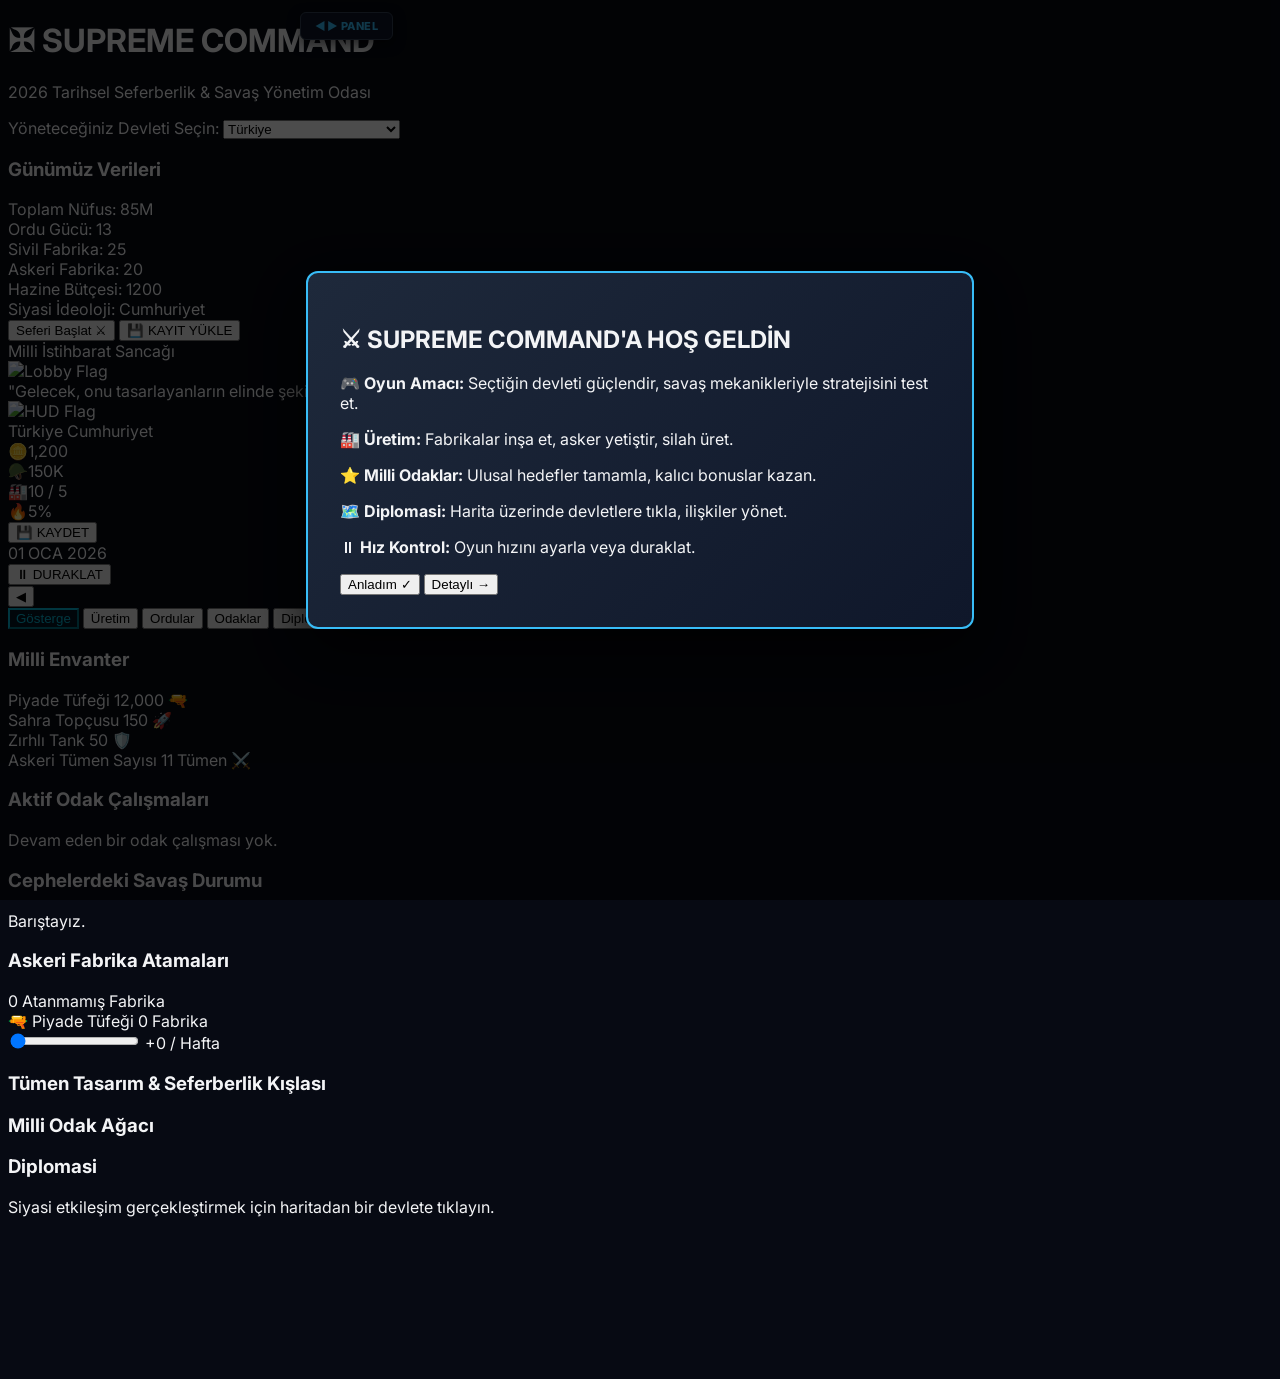
==== commit f3d83a0e: "Add: Tutorial system, save/load functionality, map interactivity, and error handling" ====
--- a/supreme_command_v6.html
+++ b/supreme_command_v6.html
@@ -9,6 +9,7 @@
     <script src="https://cdn.tailwindcss.com"></script>
     <script src="https://d3js.org/d3.v7.min.js"></script>
     <script src="https://cdnjs.cloudflare.com/ajax/libs/topojson/3.0.2/topojson.min.js"></script>
+    <script src="https://cdn.jsdelivr.net/npm/world-atlas@2/countries-10m.json"></script>
     
     <style>
         @import url('https://fonts.googleapis.com/css2?family=Courier+Prime:ital,wght@0,400;0,700;1,400;1,700&family=Inter:wght@300;400;600;800;900&display=swap');
@@ -96,9 +97,61 @@
         ::-webkit-scrollbar-track { background: var(--bg-deep); }
         ::-webkit-scrollbar-thumb { background: var(--border-ui); border-radius: 4px; }
         ::-webkit-scrollbar-thumb:hover { background: var(--cyan); }
+
+        /* Tutorial Modal */
+        .tutorial-overlay {
+            position: fixed;
+            top: 0;
+            left: 0;
+            width: 100%;
+            height: 100%;
+            background: rgba(0, 0, 0, 0.7);
+            display: flex;
+            align-items: center;
+            justify-content: center;
+            z-index: 99999;
+        }
+
+        .tutorial-card {
+            background: linear-gradient(135deg, #1e293b 0%, #0f172a 100%);
+            border: 2px solid #38bdf8;
+            border-radius: 12px;
+            padding: 32px;
+            max-width: 600px;
+            box-shadow: 0 20px 60px rgba(0, 0, 0, 0.8);
+            animation: slideUp 0.4s ease-out;
+        }
+
+        @keyframes slideUp {
+            from { opacity: 0; transform: translateY(30px); }
+            to { opacity: 1; transform: translateY(0); }
+        }
+
+        /* Toast Notification */
+        .toast {
+            position: fixed;
+            bottom: 20px;
+            right: 20px;
+            background: #1e293b;
+            border: 1px solid #38bdf8;
+            color: #f3f4f6;
+            padding: 16px 24px;
+            border-radius: 8px;
+            z-index: 10000;
+            font-size: 12px;
+            animation: slideIn 0.3s ease-out;
+            max-width: 300px;
+        }
+
+        @keyframes slideIn {
+            from { opacity: 0; transform: translateX(30px); }
+            to { opacity: 1; transform: translateX(0); }
+        }
+
+        .sidebar-kapali {
+            transition: all 0.3s ease;
+        }
     </style>
-<head>
-    <!-- Mevcut kodların, title ve tailwind cdn'lerin duracak, onların hemen altına ekle: -->
 
     <style>
     /* 1. Kontrol kutusunu gizle */
@@ -129,7 +182,7 @@
     .kapat-ac-butonu {
         position: fixed;
         top: 12px;
-        left: 300px; /* Çakışmasın diye sağa kaydırdık */
+        left: 300px;
         z-index: 9999;
         background: #0f172a;
         color: #38bdf8;
@@ -152,23 +205,22 @@
 
     <script>
         window.toggleSidebar = function() {
-    const dash = document.getElementById('content-dashboard');
-    if (dash && dash.parentElement && dash.parentElement.parentElement) {
-        const root = dash.parentElement.parentElement.parentElement;
-        const btn = document.getElementById('sidebar-btn');
-        
-        // Klasik toggle yerine kontrol ederek yapalım, sınıf varsa sil, yoksa ekle
-        if (root.classList.contains('sidebar-kapali')) {
-            root.classList.remove('sidebar-kapali');
-            if(btn) btn.style.transform = 'none';
-        } else {
-            root.classList.add('sidebar-kapali');
-            if(btn) btn.style.transform = 'rotate(180deg)';
-        }
-        
-        window.dispatchEvent(new Event('resize'));
-    }
-};
+            const dash = document.getElementById('content-dashboard');
+            if (dash && dash.parentElement && dash.parentElement.parentElement) {
+                const root = dash.parentElement.parentElement.parentElement;
+                const btn = document.getElementById('sidebar-btn');
+                
+                if (root.classList.contains('sidebar-kapali')) {
+                    root.classList.remove('sidebar-kapali');
+                    if(btn) btn.style.transform = 'none';
+                } else {
+                    root.classList.add('sidebar-kapali');
+                    if(btn) btn.style.transform = 'rotate(180deg)';
+                }
+                
+                window.dispatchEvent(new Event('resize'));
+            }
+        };
     </script>
 
     <link rel="manifest" href="manifest.json">
@@ -178,6 +230,28 @@
 
 <input type="checkbox" id="sidebar-toggle-check">
 <label for="sidebar-toggle-check" class="kapat-ac-butonu">◀▶ PANEL</label>
+
+    <!-- TUTORIAL MODAL -->
+    <div id="tutorial-modal" class="tutorial-overlay hidden">
+        <div class="tutorial-card">
+            <h2 class="text-2xl font-black text-cyan-400 mb-4">⚔ SUPREME COMMAND'A HOŞ GELDİN</h2>
+            <div class="space-y-3 text-sm text-slate-300">
+                <p>🎮 <strong>Oyun Amacı:</strong> Seçtiğin devleti güçlendir, savaş mekanikleriyle stratejisini test et.</p>
+                <p>🏭 <strong>Üretim:</strong> Fabrikalar inşa et, asker yetiştir, silah üret.</p>
+                <p>⭐ <strong>Milli Odaklar:</strong> Ulusal hedefler tamamla, kalıcı bonuslar kazan.</p>
+                <p>🗺️ <strong>Diplomasi:</strong> Harita üzerinde devletlere tıkla, ilişkiler yönet.</p>
+                <p>⏸ <strong>Hız Kontrol:</strong> Oyun hızını ayarla veya duraklat.</p>
+            </div>
+            <div class="flex gap-3 mt-6">
+                <button onclick="closeTutorial()" class="flex-1 px-4 py-2 bg-cyan-600 hover:bg-cyan-500 text-white font-bold rounded">
+                    Anladım ✓
+                </button>
+                <button onclick="showTutorialAdvanced()" class="flex-1 px-4 py-2 bg-slate-700 hover:bg-slate-600 text-white font-bold rounded">
+                    Detaylı →
+                </button>
+            </div>
+        </div>
+    </div>
 
     <!-- STRATEJİK SEÇİM LOBİSİ -->
     <div id="lobby-screen" class="fixed inset-0 z-50 flex items-center justify-center p-4 bg-[radial-gradient(ellipse_at_center,_var(--tw-gradient-stops))] from-slate-900 via-slate-950 to-black">
@@ -192,7 +266,7 @@
                     
                     <div class="mt-6 space-y-3">
                         <label class="text-xs text-cyan-400 uppercase tracking-wider font-bold block">Yöneteceğiniz Devleti Seçin:</label>
-                        <select id="lobby-country-select" onchange="selectLobbyCountry(this.value)" class="w-full bg-slate-800 border border-slate-700 rounded p-3 text-sm font-bold text-slate-200 uppercase tracking-widest outline-none focus:border-cyan-500">
+                        <select id="lobby-country-select" onchange="selectLobbyCountry(this.value)" class="w-full bg-slate-800 border border-slate-700 rounded p-3 text-sm font-bold text-slate-200">
                             <option value="TUR" selected>Türkiye</option>
                             <option value="DEU">Almanya</option>
                             <option value="USA">Amerika Birleşik Devletleri</option>
@@ -202,115 +276,6 @@
                             <option value="ITA">İtalya</option>
                             <option value="JPN">Japonya</option>
                             <option value="KOR">Güney Kore</option>
-                            <option value="SAU">Suudi Arabistan</option>
-                            <option value="AUS">Avustralya</option>
-                            <option value="POL">Polonya</option>
-                            <option value="AUT">Avusturya</option>
-                            <option value="CAN">Kanada</option>
-                            <option value="CHN">Çin Halk Cumhuriyeti</option>
-                            <option value="IND">Hindistan</option>
-                            <option value="BRA">Brezilya</option>
-                            <option value="ESP">İspanya</option>
-                            <option value="MEX">Meksika</option>
-<option value="UKR">Ukrayna</option>
-<option value="GRC">Yunanistan</option>
-<option value="NLD">Hollanda</option>
-<option value="SWE">İsveç</option>
-<option value="FIN">Finlandiya</option>
-<option value="NOR">Norveç</option>
-<option value="DNK">Danimarka</option>
-<option value="CHE">İsviçre</option>
-<option value="BEL">Belçika</option>
-<option value="ROU">Romanya</option>
-<option value="CZE">Çekya</option>
-<option value="HUN">Macaristan</option>
-<option value="ISR">İsrail</option>
-<option value="IRN">İran</option>
-<option value="EGY">Mısır</option>
-<option value="PAK">Pakistan</option>
-<option value="IDN">Endonezya</option>
-<option value="TWN">Tayvan</option>
-<option value="PRK">Kuzey Kore</option>
-<option value="ARG">Arjantin</option>
-<option value="COL">Kolombiya</option>
-<option value="VEN">Venezuela</option>
-<option value="CHL">Şili</option>
-<option value="PER">Peru</option>
-<option value="ZAF">Güney Afrika</option>
-<option value="NGA">Nijerya</option>
-<option value="DZA">Cezayir</option>
-<option value="MAR">Fas</option>
-<option value="TUN">Tunus</option>
-<option value="LBY">Libya</option>
-<option value="SDN">Sudan</option>
-<option value="ETH">Etiyopya</option>
-<option value="KEN">Kenya</option>
-<option value="AGO">Angola</option>
-<option value="IRQ">Irak</option>
-<option value="SYR">Suriye</option>
-<option value="JOR">Ürdün</option>
-<option value="LBN">Lübnan</option>
-<option value="OMN">Umman</option>
-<option value="YEM">Yemen</option>
-<option value="KWT">Kuveyt</option>
-<option value="QAT">Katar</option>
-<option value="ARE">Bileşik Arap Emirlikleri</option>
-<option value="AZE">Azerbaycan</option>
-<option value="GEO">Gürcistan</option>
-<option value="ARM">Ermenistan</option>
-<option value="KAZ">Kazakistan</option>
-<option value="UZB">Özbekistan</option>
-<option value="TKM">Türkmenistan</option>
-<option value="KGZ">Kırgızistan</option>
-<option value="TJK">Tacikistan</option>
-<option value="AFG">Afganistan</option>
-<option value="BGD">Bangladeş</option>
-<option value="LKA">Sri Lanka</option>
-<option value="MMR">Myanmar</option>
-<option value="THA">Tayland</option>
-<option value="VNM">Vietnam</option>
-<option value="MYS">Malezya</option>
-<option value="SGP">Singapur</option>
-<option value="PHL">Filipinler</option>
-<option value="NZL">Yeni Zelanda</option>
-<option value="PRT">Portekiz</option>
-<option value="IRL">İrlanda</option>
-<option value="SVK">Slovakya</option>
-<option value="HRV">Hırvatistan</option>
-<option value="SRB">Sırbistan</option>
-<option value="BGR">Bulgaristan</option>
-<option value="CUB">Küba</option>
-<option value="PAN">Panama</option>
-<option value="MNG">Moğolistan</option>
-<option value="LUX">Lüksemburg</option>
-<option value="ISL">İzlanda</option>
-<option value="BOL">Bolivya</option>
-<option value="ECU">Ekvador</option>
-<option value="GHA">Gana</option>
-<option value="ALB">Arnavutluk</option>
-<option value="EST">Estonya</option>
-<option value="LVA">Letonya</option>
-<option value="LTU">Litvanya</option>
-<option value="URY">Uruguay</option>
-<option value="PRY">Paraguay</option>
-<option value="GTM">Guatemala</option>
-<option value="CRI">Kosta Rika</option>
-<option value="DOM">Dominik Cumhuriyeti</option>
-<option value="SEN">Senegal</option>
-<option value="CIV">Fildişi Sahili</option>
-<option value="UGA">Uganda</option>
-<option value="TZA">Tanzanya</option>
-<option value="ZMB">Zambiya</option>
-<option value="MOZ">Mozambik</option>
-<option value="MDG">Madagaskar</option>
-<option value="LBR">Liberya</option>
-<option value="SVN">Slovenya</option>
-<option value="MKD">Kuzey Makedonya</option>
-<option value="BIH">Bosna Hersek</option>
-<option value="MDA">Moldova</option>
-<option value="MLT">Malta</option>
-<option value="KHM">Kamboçya</option>
-<option value="LAO">Laos</option>
                         </select>
                     </div>
 
@@ -328,32 +293,31 @@
                     </div>
                 </div>
 
-                <div class="mt-8">
-                    <button onclick="startGame()" class="w-full py-4 bg-gradient-to-r from-cyan-600 to-blue-700 hover:from-cyan-500 hover:to-blue-600 border border-cyan-500 rounded text-sm font-black tracking-widest shadow-lg uppercase transition-all duration-300 transform active:scale-95">
+                <div class="mt-8 space-y-3">
+                    <button onclick="startGame()" class="w-full py-4 bg-gradient-to-r from-cyan-600 to-blue-700 hover:from-cyan-500 hover:to-blue-600 border border-cyan-500 rounded text-sm font-black tracking-widest text-white">
                         Seferi Başlat ⚔
                     </button>
-<!-- Lobi içindeki butonların olduğu yere (startGame butonunun altına) ekle -->
-<button onclick="loadGamePrompt()" class="w-full mt-3 py-3 bg-slate-700 hover:bg-slate-600 border border-slate-500 rounded text-sm font-black tracking-widest">
-    💾 KAYIT YÜKLE
-</button>
+                    <button onclick="loadGamePrompt()" class="w-full py-3 bg-slate-700 hover:bg-slate-600 border border-slate-500 rounded text-sm font-black tracking-widest text-white">
+                        💾 KAYIT YÜKLE
+                    </button>
                 </div>
             </div>
 
             <!-- Bayrak & Taktik Rapor Paneli -->
-            <div class="w-full md:w-96 bg-slate-950/50 border border-slate-800 rounded p-4 flex flex-col justify-between items-center text-center">
-                <div class="w-full">
-                    <span class="text-[10px] text-slate-400 uppercase tracking-widest font-bold">Milli İstihbarat Sancağı</span>
-                    <div class="w-full h-48 bg-slate-900 border border-slate-800 rounded mt-3 overflow-hidden flex items-center justify-center relative shadow-inner">
-                        <img id="lobby-country-flag" src="https://flagcdn.com/w320/tr.png" class="w-full h-full object-cover opacity-90" alt="Lobby Flag">
-                        <div class="absolute inset-0 bg-gradient-to-t from-black/80 to-transparent"></div>
-                    </div>
-                </div>
-                <div class="mt-2 text-xs text-slate-400 italic leading-relaxed px-2">
-                    "Gelecek, onu tasarlayanların elinde şekillenir. Fabrika hatlarınızı planlayın, ordularınızı mühimmatla besleyin ve milli odak kararlarınızla tarihin akışını değiştirin."
-                </div>
-            </div>
-        </div>
-    </div>
+            <div class="w-full md:w-96 bg-slate-950/50 border border-slate-800 rounded p-4 flex flex-col justify-between items-center text-center">
+                <div class="w-full">
+                    <span class="text-[10px] text-slate-400 uppercase tracking-widest font-bold">Milli İstihbarat Sancağı</span>
+                    <div class="w-full h-48 bg-slate-900 border border-slate-800 rounded mt-3 overflow-hidden flex items-center justify-center relative shadow-inner">
+                        <img id="lobby-country-flag" src="https://flagcdn.com/w320/tr.png" class="w-full h-full object-cover opacity-90" alt="Lobby Flag">
+                        <div class="absolute inset-0 bg-gradient-to-t from-black/80 to-transparent"></div>
+                    </div>
+                </div>
+                <div class="mt-2 text-xs text-slate-400 italic leading-relaxed px-2">
+                    "Gelecek, onu tasarlayanların elinde şekillenir. Stratejini kurgulamanın zamanı gelmiştir."
+                </div>
+            </div>
+        </div>
+    </div>
 
     <!-- ANA OYUN HUD BAR -->
     <header id="top-bar" class="h-14 bg-slate-900 border-b border-slate-800 px-6 flex items-center justify-between shadow-md z-40">
@@ -382,10 +346,9 @@
         </div>
 
         <div class="flex items-center gap-4">
-<button onclick="exportSaveFile()" 
-        class="ml-4 px-4 py-1.5 bg-emerald-600 hover:bg-emerald-500 text-white text-xs font-bold rounded border border-emerald-500 flex items-center gap-1.5 transition-all active:scale-95">
-    💾 KAYDET
-</button>
+            <button onclick="exportSaveFile()" class="ml-4 px-4 py-1.5 bg-emerald-600 hover:bg-emerald-500 text-white text-xs font-bold rounded border border-emerald-500 flex items-center gap-1.5 transition-all active:scale-95">
+                💾 KAYDET
+            </button>
             <div class="bg-slate-950 px-3 py-1.5 rounded border border-slate-800 text-xs font-black tracking-widest text-slate-300 font-mono" id="hud-date">
                 01 OCA 2026
             </div>
@@ -401,7 +364,7 @@
         <!-- SOL PANEL: KONTROL MERKEZİ -->
         <aside id="left-panel" class="w-full md:w-[480px] bg-slate-900 border-r border-slate-800 h-full flex flex-col z-30 relative shadow-2xl transition-all duration-300">
 
-            <button onclick="toggleSidebar()" id="sidebar-toggle-btn" class="absolute top-1/2 -right-4 transform -translate-y-1/2 bg-slate-800 border border-slate-700 hover:border-cyan-500 text-slate-300 w-4 h-16 flex items-center justify-center rounded-r z-50 text-[10px] font-bold transition-colors">
+            <button onclick="toggleSidebar()" id="sidebar-toggle-btn" class="absolute top-1/2 -right-4 transform -translate-y-1/2 bg-slate-800 border border-slate-700 hover:border-cyan-500 text-slate-200 px-2 py-3 rounded z-50 transition-all">
                 ◀
             </button>
 
@@ -468,7 +431,6 @@
 
                         <!-- Üretim Hatları -->
                         <div class="space-y-4">
-                            <!-- Tüfek Hattı -->
                             <div class="space-y-1">
                                 <div class="flex justify-between text-xs font-bold">
                                     <span>🔫 Piyade Tüfeği</span>
@@ -479,45 +441,6 @@
                                     <span id="rate-prod-guns" class="text-[10px] font-bold text-slate-400 w-20 text-right font-mono">+0 / Hafta</span>
                                 </div>
                             </div>
-
-                            <!-- Topçu Hattı -->
-                            <div class="space-y-1">
-                                <div class="flex justify-between text-xs font-bold">
-                                    <span>🚀 Ağır Sahra Topu</span>
-                                    <span id="prod-artillery-factories" class="text-cyan-400">0 Fabrika</span>
-                                </div>
-                                <div class="flex items-center gap-3">
-                                    <input type="range" id="slider-prod-artillery" min="0" max="150" value="0" oninput="adjustProduction('artillery', this.value)" class="flex-1 accent-cyan-500">
-                                    <span id="rate-prod-artillery" class="text-[10px] font-bold text-slate-400 w-20 text-right font-mono">+0 / Hafta</span>
-                                </div>
-                            </div>
-
-                            <!-- Tank Hattı -->
-                            <div class="space-y-1">
-                                <div class="flex justify-between text-xs font-bold">
-                                    <span>🛡️ Hafif Zırhlı Tank</span>
-                                    <span id="prod-tanks-factories" class="text-cyan-400">0 Fabrika</span>
-                                </div>
-                                <div class="flex items-center gap-3">
-                                    <input type="range" id="slider-prod-tanks" min="0" max="150" value="0" oninput="adjustProduction('tanks', this.value)" class="flex-1 accent-cyan-500">
-                                    <span id="rate-prod-tanks" class="text-[10px] font-bold text-slate-400 w-20 text-right font-mono">+0 / Hafta</span>
-                                </div>
-                            </div>
-                        </div>
-                    </div>
-
-                    <!-- Fabrika Altyapı İnşası -->
-                    <div class="bg-slate-950/40 border border-slate-800 rounded p-4 space-y-3">
-                        <h3 class="text-xs text-yellow-500 uppercase tracking-widest font-black">Sanayi & Altyapı Yatırımları</h3>
-                        <div class="grid grid-cols-2 gap-3">
-                            <button onclick="buildFactory('civ')" class="p-3 bg-slate-900 hover:bg-slate-800 border border-slate-800 rounded text-left flex flex-col justify-between transition-all active:scale-95">
-                                <span class="text-xs font-bold text-slate-200">🏭 Sivil Fabrika</span>
-                                <span class="text-[10px] text-slate-400 mt-1">Maliyet: 800 Hazine</span>
-                            </button>
-                            <button onclick="buildFactory('mil')" class="p-3 bg-slate-900 hover:bg-slate-800 border border-slate-800 rounded text-left flex flex-col justify-between transition-all active:scale-95">
-                                <span class="text-xs font-bold text-slate-200">⚙️ Askeri Fabrika</span>
-                                <span class="text-[10px] text-slate-400 mt-1">Maliyet: 1000 Hazine</span>
-                            </button>
                         </div>
                     </div>
                 </div>
@@ -526,42 +449,8 @@
                 <div id="content-military" class="hidden space-y-4">
                     <div class="bg-slate-950/40 border border-slate-800 rounded p-4 space-y-4">
                         <h3 class="text-xs text-yellow-500 uppercase tracking-widest font-black">Tümen Tasarım & Seferberlik Kışlası</h3>
-                        
-                        <div class="space-y-3">
-                            <!-- Piyade -->
-                            <div class="bg-slate-900 p-3 rounded border border-slate-800 flex justify-between items-center">
-                                <div>
-                                    <h4 class="text-xs font-black text-slate-200 uppercase">💂 Piyade Tümeni</h4>
-                                    <p class="text-[10px] text-slate-400 mt-1 leading-relaxed">Maliyet: 10K İnsan Gücü, 500 Tüfek<br>Tip: Savunma Hattı</p>
-                                </div>
-                                <button onclick="trainDivision('inf')" class="px-3 py-2 bg-slate-800 hover:bg-cyan-900 border border-slate-700 hover:border-cyan-500 text-[10px] font-bold rounded transition-colors">TÜMEN EĞİT</button>
-                            </div>
-
-                            <!-- Topçu -->
-                            <div class="bg-slate-900 p-3 rounded border border-slate-800 flex justify-between items-center">
-                                <div>
-                                    <h4 class="text-xs font-black text-slate-200 uppercase">🚀 Topçu Tümeni</h4>
-                                    <p class="text-[10px] text-slate-400 mt-1 leading-relaxed">Maliyet: 8K İnsan Gücü, 300 Tüfek, 150 Top<br>Tip: Bombardıman & Saldırı</p>
-                                </div>
-                                <button onclick="trainDivision('art')" class="px-3 py-2 bg-slate-800 hover:bg-cyan-900 border border-slate-700 hover:border-cyan-500 text-[10px] font-bold rounded transition-colors">TÜMEN EĞİT</button>
-                            </div>
-
-                            <!-- Tank -->
-                            <div class="bg-slate-900 p-3 rounded border border-slate-800 flex justify-between items-center">
-                                <div>
-                                    <h4 class="text-xs font-black text-slate-200 uppercase">🛡️ Zırhlı Tümen</h4>
-                                    <p class="text-[10px] text-slate-400 mt-1 leading-relaxed">Maliyet: 6K İnsan Gücü, 200 Tüfek, 200 Tank<br>Tip: Yarma & Yıldırım Saldırısı</p>
-                                </div>
-                                <button onclick="trainDivision('arm')" class="px-3 py-2 bg-slate-800 hover:bg-cyan-900 border border-slate-700 hover:border-cyan-500 text-[10px] font-bold rounded transition-colors">TÜMEN EĞİT</button>
-                            </div>
-                        </div>
-                    </div>
-
-                    <!-- Eğitim Kuyruğu -->
-                    <div class="bg-slate-950/40 border border-slate-800 rounded p-4">
-                        <h3 class="text-xs text-slate-400 uppercase tracking-widest font-black mb-3">Aktif Eğitim Sırası</h3>
-                        <div id="training-queue" class="space-y-3">
-                            <div class="text-xs text-slate-500 italic text-center py-4 bg-slate-900/50 rounded border border-slate-800">Sıradaki eğitim alanı boş.</div>
+                        <div class="space-y-3" id="military-divisions">
+                            <!-- Dinamik Doldurulur -->
                         </div>
                     </div>
                 </div>
@@ -570,8 +459,6 @@
                 <div id="content-focus" class="hidden space-y-4">
                     <div class="bg-slate-950/40 border border-slate-800 rounded p-4 space-y-3">
                         <h3 class="text-xs text-yellow-500 uppercase tracking-widest font-black">Milli Odak Ağacı</h3>
-                        <p class="text-[10px] text-slate-400 leading-relaxed">Ülkenize stratejik kalıcı bonuslar kazandıracak olan ulusal odak çalışmalarını yönetin. Her bir odak çalışması 10 Hafta sürer.</p>
-                        
                         <div id="focus-tree-nodes" class="space-y-3 mt-4">
                             <!-- Dinamik Doldurulur -->
                         </div>
@@ -597,7 +484,6 @@
 
         <!-- SAĞ PANEL: STRATEJİK D3 JEO-HARİTA ALANI -->
         <main class="flex-1 relative bg-slate-950 flex items-center justify-center">
-            <!-- D3 Harita -->
             <div id="map-container" class="absolute inset-0">
                 <svg id="game-map" class="w-full h-full"></svg>
             </div>
@@ -606,7 +492,147 @@
 
     <!-- SİMÜLASYON MOTORU VE PROGRAMMATİK MANTIK -->
     <script>
-        // Web Audio API Taktik Ses Efekt Motoru
+        // ============================================
+        // HATA AYIKLAMA VE LOG SİSTEMİ
+        // ============================================
+        const Logger = {
+            logs: [],
+            max_logs: 100,
+            
+            log(message, type = 'info') {
+                const timestamp = new Date().toLocaleTimeString('tr-TR');
+                const logEntry = `[${timestamp}] [${type.toUpperCase()}] ${message}`;
+                this.logs.push(logEntry);
+                if (this.logs.length > this.max_logs) this.logs.shift();
+                console.log(logEntry);
+            },
+            
+            error(message) { this.log(message, 'error'); },
+            warn(message) { this.log(message, 'warn'); },
+            info(message) { this.log(message, 'info'); },
+            getLogs() { return this.logs.join('\n'); }
+        };
+
+        const log = (msg) => Logger.info(msg);
+
+        // ============================================
+        // TOAST BİLDİRİM SİSTEMİ
+        // ============================================
+        function showToast(message, duration = 3000) {
+            try {
+                const toast = document.createElement('div');
+                toast.className = 'toast';
+                toast.textContent = message;
+                document.body.appendChild(toast);
+                
+                setTimeout(() => {
+                    toast.style.opacity = '0';
+                    toast.style.transform = 'translateX(30px)';
+                    setTimeout(() => toast.remove(), 300);
+                }, duration);
+            } catch (e) {
+                Logger.error(`Toast Error: ${e.message}`);
+            }
+        }
+
+        // ============================================
+        // TUTORIAL SİSTEMİ
+        // ============================================
+        function showTutorial() {
+            try {
+                document.getElementById('tutorial-modal').classList.remove('hidden');
+                Logger.info('Tutorial açıldı');
+            } catch (e) {
+                Logger.error(`Tutorial Error: ${e.message}`);
+            }
+        }
+
+        function closeTutorial() {
+            try {
+                document.getElementById('tutorial-modal').classList.add('hidden');
+                localStorage.setItem('tutorial-seen', 'true');
+                Logger.info('Tutorial kapatıldı');
+            } catch (e) {
+                Logger.error(`Close Tutorial Error: ${e.message}`);
+            }
+        }
+
+        function showTutorialAdvanced() {
+            showToast('📚 Detaylı rehber yakında eklenecek!');
+        }
+
+        // ============================================
+        // KAYIT/YÜKLEME SİSTEMİ
+        // ============================================
+        function exportSaveFile() {
+            try {
+                const saveData = {
+                    player: GameState.player,
+                    date: GameState.date,
+                    gameState: JSON.parse(JSON.stringify(GameState.countries)),
+                    timestamp: new Date().toISOString()
+                };
+                
+                const dataStr = JSON.stringify(saveData, null, 2);
+                const dataBlob = new Blob([dataStr], { type: 'application/json' });
+                const url = URL.createObjectURL(dataBlob);
+                const link = document.createElement('a');
+                link.href = url;
+                link.download = `supreme-command-${GameState.player}-${Date.now()}.json`;
+                link.click();
+                URL.revokeObjectURL(url);
+                
+                showToast('✅ Oyun kaydedildi!');
+                Logger.info(`Oyun kaydı indirildi: ${link.download}`);
+            } catch (e) {
+                Logger.error(`Save Error: ${e.message}`);
+                showToast('❌ Kayıt başarısız!');
+            }
+        }
+
+        function loadGamePrompt() {
+            try {
+                const input = document.createElement('input');
+                input.type = 'file';
+                input.accept = '.json';
+                input.onchange = (e) => {
+                    const file = e.target.files[0];
+                    if (!file) return;
+                    
+                    const reader = new FileReader();
+                    reader.onload = (event) => {
+                        try {
+                            const saveData = JSON.parse(event.target.result);
+                            
+                            // Veri doğrulama
+                            if (!saveData.player || !saveData.gameState) {
+                                throw new Error('Geçersiz kayıt dosyası formatı');
+                            }
+                            
+                            GameState.player = saveData.player;
+                            GameState.date = new Date(saveData.date);
+                            GameState.countries = saveData.gameState;
+                            
+                            Logger.info(`Oyun yüklendi: ${saveData.player}`);
+                            showToast('✅ Oyun yüklendi!');
+                            startGame();
+                        } catch (parseError) {
+                            Logger.error(`Load Parse Error: ${parseError.message}`);
+                            showToast('❌ Kayıt dosyası okunamadı!');
+                        }
+                    };
+                    reader.readAsText(file);
+                };
+                input.click();
+            } catch (e) {
+                Logger.error(`Load Prompt Error: ${e.message}`);
+                showToast('❌ Dosya yükleme başarısız!');
+            }
+        }
+
+        // ============================================
+        // SES MOTORU
+        // ============================================
         class SoundEngine {
             constructor() {
                 this.ctx = null;
@@ -616,7 +642,7 @@
                     try {
                         this.ctx = new (window.AudioContext || window.webkitAudioContext)();
                     } catch (e) {
-                        console.warn("Web Audio API not supported in this environment.");
+                        Logger.warn("Web Audio API desteklenmiyor");
                     }
                 }
             }
@@ -633,1517 +659,277 @@
                     gain.gain.exponentialRampToValueAtTime(0.01, this.ctx.currentTime + 0.1);
                     osc.start();
                     osc.stop(this.ctx.currentTime + 0.1);
-                } catch(e){}
-            }
-            playSiren() {
-                this.init();
-                if (!this.ctx) return;
-                try {
-                    let osc = this.ctx.createOscillator();
-                    let gain = this.ctx.createGain();
-                    osc.connect(gain);
-                    gain.connect(this.ctx.destination);
-                    osc.type = 'sawtooth';
-                    gain.gain.setValueAtTime(0.06, this.ctx.currentTime);
-                    osc.frequency.setValueAtTime(250, this.ctx.currentTime);
-                    osc.frequency.linearRampToValueAtTime(500, this.ctx.currentTime + 0.4);
-                    osc.frequency.linearRampToValueAtTime(250, this.ctx.currentTime + 0.8);
-                    gain.gain.exponentialRampToValueAtTime(0.01, this.ctx.currentTime + 1.0);
-                    osc.start();
-                    osc.stop(this.ctx.currentTime + 1.0);
-                } catch(e){}
-            }
-            playVictory() {
-                this.init();
-                if (!this.ctx) return;
-                try {
-                    const now = this.ctx.currentTime;
-                    this.playTone(440, now, 0.12);
-                    this.playTone(554, now + 0.12, 0.12);
-                    this.playTone(659, now + 0.24, 0.12);
-                    this.playTone(880, now + 0.36, 0.35);
-                } catch(e){}
-            }
-            playTone(freq, start, duration) {
-                if (!this.ctx) return;
-                try {
-                    let osc = this.ctx.createOscillator();
-                    let gain = this.ctx.createGain();
-                    osc.connect(gain);
-                    gain.connect(this.ctx.destination);
-                    osc.frequency.setValueAtTime(freq, start);
-                    gain.gain.setValueAtTime(0.05, start);
-                    gain.gain.exponentialRampToValueAtTime(0.01, start + duration);
-                    osc.start(start);
-                    osc.stop(start + duration);
-                } catch(e){}
+                } catch(e) { Logger.error(`Sound Error: ${e.message}`); }
             }
         }
         const sfx = new SoundEngine();
 
-        // GLOBAL OYUN STATE YAPISI
+        // ============================================
+        // OYUN DURUMU
+        // ============================================
         const GameState = {
             player: "TUR",
             selectedCountry: null,
             date: new Date(2026, 0, 1),
             running: false,
-            speed: 1000, // tick başına ms (1 tick = 1 hafta)
+            speed: 1000,
             countries: {
-                "TUR": { name: "Türkiye", flag: "tr", color: "#dc2626", ideology: "Cumhuriyet", pop: 85000000, civFactories: 25, milFactories: 20, money: 1200, manpower: 450000, divisions: { inf: 12, art: 4, arm: 3 }, stockpile: { guns: 12000, artillery: 150, tanks: 120 }, prodAllocation: { guns: 3, artillery: 1, tanks: 1 }, completedFocuses: [], activeFocus: null, focusProgress: 0 },
-"DEU": { name: "Almanya", flag: "de", color: "#333333", ideology: "Demokrasi", pop: 84000000, civFactories: 60, milFactories: 12, money: 3000, manpower: 1500000, divisions: { inf: 8, art: 3, arm: 2 }, stockpile: { guns: 15000, artillery: 200, tanks: 80 }, prodAllocation: { guns: 12, artillery: 8, tanks: 5 }, completedFocuses: [], activeFocus: null, focusProgress: 0 },
-"USA": { name: "Amerika Birleşik Devletleri", flag: "us", color: "#1b32b6", ideology: "Demokrasi", pop: 340000000, civFactories: 150, milFactories: 130, money: 45000, manpower: 300000, divisions: { inf: 45, art: 15, arm: 12 }, stockpile: { guns: 120000, artillery: 2500, tanks: 1200 }, prodAllocation: { guns: 8, artillery: 4, tanks: 3 }, completedFocuses: [], activeFocus: null, focusProgress: 0 },
-"RUS": { name: "Rusya Federasyonu", flag: "ru", color: "#1e3a8a", ideology: "Federal", pop: 145000000, civFactories: 25, milFactories: 35, money: 1000, manpower: 2700000, divisions: { inf: 45, art: 18, arm: 6 }, stockpile: { guns: 80000, artillery: 2000, tanks: 600 }, prodAllocation: { guns: 20, artillery: 15, tanks: 10 }, completedFocuses: [], activeFocus: null, focusProgress: 0 },
-"GBR": { name: "Birleşik Krallık", flag: "gb", color: "#dc2939", ideology: "Parlamenter", pop: 67000000, civFactories: 50, milFactories: 20, money: 6000, manpower: 750000, divisions: { inf: 16, art: 6, arm: 3 }, stockpile: { guns: 30000, artillery: 600, tanks: 150 }, prodAllocation: { guns: 10, artillery: 5, tanks: 5 }, completedFocuses: [], activeFocus: null, focusProgress: 0 },
-"FRA": { name: "Fransa", flag: "fr", color: "#1382f6", ideology: "Cumhuriyet", pop: 68000000, civFactories: 40, milFactories: 15, money: 4000, manpower: 600000, divisions: { inf: 20, art: 8, arm: 2 }, stockpile: { guns: 28000, artillery: 800, tanks: 100 }, prodAllocation: { guns: 8, artillery: 5, tanks: 2 }, completedFocuses: [], activeFocus: null, focusProgress: 0 },
-"ITA": { name: "İtalya", flag: "it", color: "#16a34a", ideology: "Cumhuriyet", pop: 59000000, civFactories: 30, milFactories: 15, money: 1800, manpower: 540000, divisions: { inf: 15, art: 4, arm: 2 }, stockpile: { guns: 20000, artillery: 400, tanks: 120 }, prodAllocation: { guns: 7, artillery: 5, tanks: 3 }, completedFocuses: [], activeFocus: null, focusProgress: 0 },
-"JPN": { name: "Japonya", flag: "jp", color: "#881337", ideology: "Parlamenter", pop: 125000000, civFactories: 50, milFactories: 25, money: 4000, manpower: 900000, divisions: { inf: 22, art: 6, arm: 3 }, stockpile: { guns: 35000, artillery: 700, tanks: 180 }, prodAllocation: { guns: 10, artillery: 6, tanks: 4 }, completedFocuses: [], activeFocus: null, focusProgress: 0 },
-"POL": { name: "Polonya", flag: "pl", color: "#db2555", ideology: "Cumhuriyet", pop: 37000000, civFactories: 15, milFactories: 18, money: 1000, manpower: 460000, divisions: { inf: 16, art: 6, arm: 4 }, stockpile: { guns: 30000, artillery: 450, tanks: 180 }, prodAllocation: { guns: 3, artillery: 2, tanks: 1 }, completedFocuses: [], activeFocus: null, focusProgress: 0 },
-"AUT": { name: "Avusturya", flag: "at", color: "#f8fafc", ideology: "Federal", pop: 9000000, civFactories: 5, milFactories: 2, money: 500, manpower: 120000, divisions: { inf: 4, art: 1, arm: 0 }, stockpile: { guns: 6000, artillery: 50, tanks: 10 }, prodAllocation: { guns: 1, artillery: 1, tanks: 0 }, completedFocuses: [], activeFocus: null, focusProgress: 0 },
-"AUS": { name: "Avustralya", flag: "au", color: "#fbbf24", ideology: "Demokrasi", pop: 26000000, civFactories: 20, milFactories: 8, money: 3000, manpower: 150000, divisions: { inf: 6, art: 2, arm: 1 }, stockpile: { guns: 10000, artillery: 100, tanks: 40 }, prodAllocation: { guns: 3, artillery: 1, tanks: 1 }, completedFocuses: [], activeFocus: null, focusProgress: 0 },
-"CAN": { name: "Kanada", flag: "ca", color: "#dc2626", ideology: "Demokrasi", pop: 40000000, civFactories: 30, milFactories: 12, money: 4000, manpower: 200000, divisions: { inf: 8, art: 3, arm: 1 }, stockpile: { guns: 15000, artillery: 200, tanks: 50 }, prodAllocation: { guns: 4, artillery: 2, tanks: 1 }, completedFocuses: [], activeFocus: null, focusProgress: 0 },
-"CHN": { name: "Çin Halk Cumhuriyeti", flag: "cn", color: "#b91c1c", ideology: "Komünizm", pop: 1400000000, civFactories: 120, milFactories: 80, money: 15000, manpower: 2500000, divisions: { inf: 60, art: 20, arm: 10 }, stockpile: { guns: 140000, artillery: 3000, tanks: 900 }, prodAllocation: { guns: 40, artillery: 25, tanks: 15 }, completedFocuses: [], activeFocus: null, focusProgress: 0 },
-"IND": { name: "Hindistan", flag: "in", color: "#f97316", ideology: "Demokrasi", pop: 1400000000, civFactories: 80, milFactories: 40, money: 5000, manpower: 2000000, divisions: { inf: 70, art: 20, arm: 10 }, stockpile: { guns: 100000, artillery: 2000, tanks: 600 }, prodAllocation: { guns: 25, artillery: 15, tanks: 8 }, completedFocuses: [], activeFocus: null, focusProgress: 0 },
-"BRA": { name: "Brezilya", flag: "br", color: "#16a34a", ideology: "Demokrasi", pop: 215000000, civFactories: 30, milFactories: 15, money: 2500, manpower: 600000, divisions: { inf: 20, art: 6, arm: 3 }, stockpile: { guns: 30000, artillery: 500, tanks: 150 }, prodAllocation: { guns: 8, artillery: 4, tanks: 2 }, completedFocuses: [], activeFocus: null, focusProgress: 0 },
-"KOR": { name: "Güney Kore", flag: "kr", color: "#3b82f6", ideology: "Demokrasi", pop: 51000000, civFactories: 40, milFactories: 20, money: 5000, manpower: 600000, divisions: { inf: 25, art: 10, arm: 5 }, stockpile: { guns: 40000, artillery: 800, tanks: 250 }, prodAllocation: { guns: 12, artillery: 6, tanks: 4 }, completedFocuses: [], activeFocus: null, focusProgress: 0 },
-"ESP": { name: "İspanya", flag: "es", color: "#eab308", ideology: "Demokrasi", pop: 48000000, civFactories: 20, milFactories: 10, money: 2000, manpower: 300000, divisions: { inf: 12, art: 4, arm: 2 }, stockpile: { guns: 20000, artillery: 300, tanks: 80 }, prodAllocation: { guns: 5, artillery: 3, tanks: 1 }, completedFocuses: [], activeFocus: null, focusProgress: 0 },
-"SAU": { name: "Suudi Arabistan", flag: "sa", color: "#065f46", ideology: "Monarşi", pop: 36000000, civFactories: 25, milFactories: 12, money: 8000, manpower: 250000, divisions: { inf: 10, art: 4, arm: 3 }, stockpile: { guns: 25000, artillery: 400, tanks: 150 }, prodAllocation: { guns: 6, artillery: 3, tanks: 2 }, completedFocuses: [], activeFocus: null, focusProgress: 0 },
-"MEX": { name: "Meksika", flag: "mx", color: "#15803d", ideology: "Demokrasi", pop: 130000000, civFactories: 25, milFactories: 10, money: 2000, manpower: 400000, divisions: { inf: 15, art: 4, arm: 1 }, stockpile: { guns: 22000, artillery: 300, tanks: 10 }, prodAllocation: { guns: 6, artillery: 2, tanks: 1 }, completedFocuses: [], activeFocus: null, focusProgress: 0 },
-"ZAF": { name: "Güney Afrika", flag: "za", color: "#d97706", ideology: "Demokrasi", pop: 60000000, civFactories: 15, milFactories: 8, money: 1500, manpower: 200000, divisions: { inf: 8, art: 2, arm: 1 }, stockpile: { guns: 12000, artillery: 150, tanks: 40 }, prodAllocation: { guns: 3, artillery: 1, tanks: 1 }, completedFocuses: [], activeFocus: null, focusProgress: 0 },
-"UKR": { name: "Ukrayna", flag: "ua", color: "#eab308", ideology: "Cumhuriyet", pop: 38000000, civFactories: 10, milFactories: 45, money: 500, manpower: 1200000, divisions: { inf: 50, art: 20, arm: 5 }, stockpile: { guns: 90000, artillery: 1500, tanks: 400 }, prodAllocation: { guns: 25, artillery: 15, tanks: 5 }, completedFocuses: [], activeFocus: null, focusProgress: 0 },
-"GRC": { name: "Yunanistan", flag: "gr", color: "#2563eb", ideology: "Demokrasi", pop: 10400000, civFactories: 15, milFactories: 12, money: 1100, manpower: 140000, divisions: { inf: 10, art: 3, arm: 3 }, stockpile: { guns: 20000, artillery: 350, tanks: 350 }, prodAllocation: { guns: 4, artillery: 2, tanks: 2 }, completedFocuses: [], activeFocus: null, focusProgress: 0 },
-"NLD": { name: "Hollanda", flag: "nl", color: "#f97316", ideology: "Demokrasi", pop: 18000000, civFactories: 35, milFactories: 8, money: 5000, manpower: 45000, divisions: { inf: 4, art: 2, arm: 1 }, stockpile: { guns: 12000, artillery: 100, tanks: 40 }, prodAllocation: { guns: 3, artillery: 2, tanks: 1 }, completedFocuses: [], activeFocus: null, focusProgress: 0 },
-"SWE": { name: "İsveç", flag: "se", color: "#0ea5e9", ideology: "Demokrasi", pop: 10500000, civFactories: 25, milFactories: 15, money: 3500, manpower: 60000, divisions: { inf: 6, art: 2, arm: 2 }, stockpile: { guns: 15000, artillery: 150, tanks: 110 }, prodAllocation: { guns: 5, artillery: 4, tanks: 3 }, completedFocuses: [], activeFocus: null, focusProgress: 0 },
-"FIN": { name: "Finlandiya", flag: "fi", color: "#ffffff", ideology: "Demokrasi", pop: 5600000, civFactories: 15, milFactories: 10, money: 1500, manpower: 280000, divisions: { inf: 12, art: 6, arm: 1 }, stockpile: { guns: 35000, artillery: 700, tanks: 100 }, prodAllocation: { guns: 4, artillery: 3, tanks: 1 }, completedFocuses: [], activeFocus: null, focusProgress: 0 },
-"NOR": { name: "Norveç", flag: "no", color: "#ef4444", ideology: "Demokrasi", pop: 5500000, civFactories: 25, milFactories: 8, money: 12000, manpower: 40000, divisions: { inf: 4, art: 1, arm: 1 }, stockpile: { guns: 10000, artillery: 80, tanks: 50 }, prodAllocation: { guns: 2, artillery: 1, tanks: 1 }, completedFocuses: [], activeFocus: null, focusProgress: 0 },
-"DNK": { name: "Danimarka", flag: "dk", color: "#be123c", ideology: "Demokrasi", pop: 6000000, civFactories: 20, milFactories: 5, money: 4000, manpower: 35000, divisions: { inf: 3, art: 1, arm: 0 }, stockpile: { guns: 8000, artillery: 50, tanks: 15 }, prodAllocation: { guns: 2, artillery: 1, tanks: 0 }, completedFocuses: [], activeFocus: null, focusProgress: 0 },
-"CHE": { name: "İsviçre", flag: "ch", color: "#991b1b", ideology: "Federal", pop: 8900000, civFactories: 30, milFactories: 10, money: 9000, manpower: 150000, divisions: { inf: 8, art: 3, arm: 1 }, stockpile: { guns: 25000, artillery: 200, tanks: 120 }, prodAllocation: { guns: 3, artillery: 2, tanks: 1 }, completedFocuses: [], activeFocus: null, focusProgress: 0 },
-"BEL": { name: "Belçika", flag: "be", color: "#1e293b", ideology: "Demokrasi", pop: 11800000, civFactories: 25, milFactories: 6, money: 2500, manpower: 40000, divisions: { inf: 4, art: 1, arm: 0 }, stockpile: { guns: 10000, artillery: 60, tanks: 0 }, prodAllocation: { guns: 3, artillery: 1, tanks: 0 }, completedFocuses: [], activeFocus: null, focusProgress: 0 },
-"ROU": { name: "Romanya", flag: "ro", color: "#facc15", ideology: "Cumhuriyet", pop: 19000000, civFactories: 18, milFactories: 10, money: 1200, manpower: 180000, divisions: { inf: 12, art: 4, arm: 2 }, stockpile: { guns: 22000, artillery: 300, tanks: 140 }, prodAllocation: { guns: 4, artillery: 2, tanks: 1 }, completedFocuses: [], activeFocus: null, focusProgress: 0 },
-"CZE": { name: "Çekya", flag: "cz", color: "#3b82f6", ideology: "Demokrasi", pop: 10800000, civFactories: 18, milFactories: 12, money: 1800, manpower: 70000, divisions: { inf: 6, art: 2, arm: 1 }, stockpile: { guns: 18000, artillery: 150, tanks: 60 }, prodAllocation: { guns: 4, artillery: 3, tanks: 1 }, completedFocuses: [], activeFocus: null, focusProgress: 0 },
-"HUN": { name: "Macaristan", flag: "hu", color: "#15803d", ideology: "Cumhuriyet", pop: 9600000, civFactories: 12, milFactories: 6, money: 800, manpower: 65000, divisions: { inf: 5, art: 1, arm: 1 }, stockpile: { guns: 12000, artillery: 100, tanks: 40 }, prodAllocation: { guns: 2, artillery: 1, tanks: 1 }, completedFocuses: [], activeFocus: null, focusProgress: 0 },
-"ISR": { name: "İsrail", flag: "il", color: "#1d4ed8", ideology: "Demokrasi", pop: 980000, civFactories: 25, milFactories: 30, money: 4000, manpower: 450000, divisions: { inf: 15, art: 6, arm: 8 }, stockpile: { guns: 40000, artillery: 600, tanks: 500 }, prodAllocation: { guns: 10, artillery: 5, tanks: 6 }, completedFocuses: [], activeFocus: null, focusProgress: 0 },
-"IRN": { name: "İran", flag: "ir", color: "#047857", ideology: "Teokrasi", pop: 89000000, civFactories: 25, milFactories: 25, money: 1500, manpower: 1100000, divisions: { inf: 45, art: 12, arm: 5 }, stockpile: { guns: 70000, artillery: 1200, tanks: 450 }, prodAllocation: { guns: 15, artillery: 8, tanks: 4 }, completedFocuses: [], activeFocus: null, focusProgress: 0 },
-"EGY": { name: "Mısır", flag: "eg", color: "#f59e0b", ideology: "Cumhuriyet", pop: 112000000, civFactories: 22, milFactories: 15, money: 1000, manpower: 800000, divisions: { inf: 30, art: 10, arm: 6 }, stockpile: { guns: 50000, artillery: 800, tanks: 600 }, prodAllocation: { guns: 8, artillery: 4, tanks: 3 }, completedFocuses: [], activeFocus: null, focusProgress: 0 },
-"PAK": { name: "Pakistan", flag: "pk", color: "#14532d", ideology: "Cumhuriyet", pop: 240000000, civFactories: 20, milFactories: 25, money: 1200, manpower: 1500000, divisions: { inf: 55, art: 15, arm: 8 }, stockpile: { guns: 80000, artillery: 1400, tanks: 500 }, prodAllocation: { guns: 12, artillery: 6, tanks: 4 }, completedFocuses: [], activeFocus: null, focusProgress: 0 },
-"IDN": { name: "Endonezya", flag: "id", color: "#b91c1c", ideology: "Demokrasi", pop: 278000000, civFactories: 35, milFactories: 12, money: 3500, manpower: 800000, divisions: { inf: 22, art: 4, arm: 2 }, stockpile: { guns: 30000, artillery: 300, tanks: 100 }, prodAllocation: { guns: 6, artillery: 2, tanks: 1 }, completedFocuses: [], activeFocus: null, focusProgress: 0 },
-"TWN": { name: "Tayvan", flag: "tw", color: "#0284c7", ideology: "Demokrasi", pop: 23500000, civFactories: 40, milFactories: 18, money: 5000, manpower: 300000, divisions: { inf: 14, art: 4, arm: 2 }, stockpile: { guns: 25000, artillery: 400, tanks: 200 }, prodAllocation: { guns: 8, artillery: 4, tanks: 2 }, completedFocuses: [], activeFocus: null, focusProgress: 0 },
-"PRK": { name: "Kuzey Kore", flag: "kp", color: "#991b1b", ideology: "Komünizm", pop: 26000000, civFactories: 8, milFactories: 35, money: 300, manpower: 1300000, divisions: { inf: 60, art: 25, arm: 6 }, stockpile: { guns: 100000, artillery: 3000, tanks: 700 }, prodAllocation: { guns: 20, artillery: 15, tanks: 5 }, completedFocuses: [], activeFocus: null, focusProgress: 0 },
-"ARG": { name: "Arjantin", flag: "ar", color: "#38bdf8", ideology: "Cumhuriyet", pop: 46000000, civFactories: 18, milFactories: 6, money: 900, manpower: 120000, divisions: { inf: 8, art: 2, arm: 1 }, stockpile: { guns: 15000, artillery: 120, tanks: 50 }, prodAllocation: { guns: 3, artillery: 1, tanks: 1 }, completedFocuses: [], activeFocus: null, focusProgress: 0 },
-"COL": { name: "Kolombiya", flag: "co", color: "#1e3a8a", ideology: "Demokrasi", pop: 52000000, civFactories: 14, milFactories: 5, money: 3500, manpower: 180000, divisions: { inf: 8, art: 2, arm: 0 }, stockpile: { guns: 15000, artillery: 150, tanks: 0 }, prodAllocation: { guns: 3, artillery: 2, tanks: 0 }, completedFocuses: [], activeFocus: null, focusProgress: 0 },
-"VEN": { name: "Venezuela", flag: "ve", color: "#b91c1c", ideology: "Sosyalizm", pop: 29000000, civFactories: 10, milFactories: 7, money: 1500, manpower: 220000, divisions: { inf: 10, art: 3, arm: 2 }, stockpile: { guns: 20000, artillery: 200, tanks: 60 }, prodAllocation: { guns: 4, artillery: 2, tanks: 1 }, completedFocuses: [], activeFocus: null, focusProgress: 0 },
-"CHL": { name: "Şili", flag: "cl", color: "#0369a1", ideology: "Demokrasi", pop: 20000000, civFactories: 16, milFactories: 6, money: 5000, manpower: 90000, divisions: { inf: 6, art: 3, arm: 1 }, stockpile: { guns: 12000, artillery: 180, tanks: 30 }, prodAllocation: { guns: 3, artillery: 2, tanks: 1 }, completedFocuses: [], activeFocus: null, focusProgress: 0 },
-"PER": { name: "Peru", flag: "pe", color: "#991b1b", ideology: "Demokrasi", pop: 34000000, civFactories: 11, milFactories: 4, money: 3000, manpower: 110000, divisions: { inf: 7, art: 2, arm: 0 }, stockpile: { guns: 14000, artillery: 120, tanks: 0 }, prodAllocation: { guns: 3, artillery: 1, tanks: 0 }, completedFocuses: [], activeFocus: null, focusProgress: 0 },
-"NGA": { name: "Nijerya", flag: "ng", color: "#15803d", ideology: "Demokrasi", pop: 224000000, civFactories: 15, milFactories: 6, money: 4000, manpower: 600000, divisions: { inf: 14, art: 2, arm: 0 }, stockpile: { guns: 25000, artillery: 100, tanks: 10 }, prodAllocation: { guns: 4, artillery: 2, tanks: 0 }, completedFocuses: [], activeFocus: null, focusProgress: 0 },
-"DZA": { name: "Cezayir", flag: "dz", color: "#065f46", ideology: "Milliyetçilik", pop: 46000000, civFactories: 18, milFactories: 11, money: 7000, manpower: 300000, divisions: { inf: 12, art: 5, arm: 3 }, stockpile: { guns: 24000, artillery: 350, tanks: 180 }, prodAllocation: { guns: 5, artillery: 3, tanks: 3 }, completedFocuses: [], activeFocus: null, focusProgress: 0 },
-"MAR": { name: "Fas", flag: "ma", color: "#9a3412", ideology: "Monarşi", pop: 38000000, civFactories: 15, milFactories: 8, money: 4500, manpower: 250000, divisions: { inf: 11, art: 4, arm: 2 }, stockpile: { guns: 20000, artillery: 250, tanks: 110 }, prodAllocation: { guns: 4, artillery: 3, tanks: 1 }, completedFocuses: [], activeFocus: null, focusProgress: 0 },
-"TUN": { name: "Tunus", flag: "tn", color: "#dc2626", ideology: "Demokrasi", pop: 12000000, civFactories: 8, milFactories: 3, money: 2000, manpower: 60000, divisions: { inf: 4, art: 1, arm: 0 }, stockpile: { guns: 8000, artillery: 50, tanks: 0 }, prodAllocation: { guns: 2, artillery: 1, tanks: 0 }, completedFocuses: [], activeFocus: null, focusProgress: 0 },
-"LBY": { name: "Libya", flag: "ly", color: "#166534", ideology: "Geçici Hükümet", pop: 7000000, civFactories: 7, milFactories: 5, money: 5000, manpower: 80000, divisions: { inf: 6, art: 2, arm: 1 }, stockpile: { guns: 15000, artillery: 120, tanks: 40 }, prodAllocation: { guns: 3, artillery: 1, tanks: 1 }, completedFocuses: [], activeFocus: null, focusProgress: 0 },
-"SDN": { name: "Sudan", flag: "sd", color: "#374151", ideology: "Cunta", pop: 48000000, civFactories: 5, milFactories: 6, money: 1000, manpower: 280000, divisions: { inf: 10, art: 2, arm: 1 }, stockpile: { guns: 18000, artillery: 90, tanks: 30 }, prodAllocation: { guns: 4, artillery: 2, tanks: 0 }, completedFocuses: [], activeFocus: null, focusProgress: 0 },
-"ETH": { name: "Etiyopya", flag: "et", color: "#16a34a", ideology: "Demokrasi", pop: 126000000, civFactories: 9, milFactories: 5, money: 1800, manpower: 450000, divisions: { inf: 12, art: 2, arm: 0 }, stockpile: { guns: 22000, artillery: 80, tanks: 10 }, prodAllocation: { guns: 3, artillery: 2, tanks: 0 }, completedFocuses: [], activeFocus: null, focusProgress: 0 },
-"KEN": { name: "Kenya", flag: "ke", color: "#854d0e", ideology: "Demokrasi", pop: 55000000, civFactories: 12, milFactories: 3, money: 3000, manpower: 130000, divisions: { inf: 5, art: 1, arm: 0 }, stockpile: { guns: 10000, artillery: 40, tanks: 0 }, prodAllocation: { guns: 2, artillery: 1, tanks: 0 }, completedFocuses: [], activeFocus: null, focusProgress: 0 },
-"AGO": { name: "Angola", flag: "ao", color: "#7f1d1d", ideology: "Milliyetçilik", pop: 36000000, civFactories: 8, milFactories: 4, money: 2500, manpower: 140000, divisions: { inf: 7, art: 1, arm: 1 }, stockpile: { guns: 12000, artillery: 60, tanks: 20 }, prodAllocation: { guns: 2, artillery: 1, tanks: 1 }, completedFocuses: [], activeFocus: null, focusProgress: 0 },
-"IRQ": { name: "Irak", flag: "iq", color: "#065f46", ideology: "Demokrasi", pop: 45000000, civFactories: 11, milFactories: 6, money: 4000, manpower: 250000, divisions: { inf: 9, art: 3, arm: 1 }, stockpile: { guns: 18000, artillery: 150, tanks: 40 }, prodAllocation: { guns: 3, artillery: 2, tanks: 1 }, completedFocuses: [], activeFocus: null, focusProgress: 0 },
-"SYR": { name: "Suriye", flag: "sy", color: "#15803d", ideology: "Otokrasi", pop: 23000000, civFactories: 4, milFactories: 7, money: 800, manpower: 190000, divisions: { inf: 11, art: 4, arm: 2 }, stockpile: { guns: 20000, artillery: 220, tanks: 90 }, prodAllocation: { guns: 4, artillery: 2, tanks: 1 }, completedFocuses: [], activeFocus: null, focusProgress: 0 },
-"JOR": { name: "Ürdün", flag: "jo", color: "#0f766e", ideology: "Monarşi", pop: 11000000, civFactories: 9, milFactories: 4, money: 2200, manpower: 80000, divisions: { inf: 5, art: 2, arm: 1 }, stockpile: { guns: 10000, artillery: 80, tanks: 25 }, prodAllocation: { guns: 2, artillery: 1, tanks: 1 }, completedFocuses: [], activeFocus: null, focusProgress: 0 },
-"LBN": { name: "Lübnan", flag: "lb", color: "#b91c1c", ideology: "Demokrasi", pop: 55000000, civFactories: 5, milFactories: 2, money: 1000, manpower: 40000, divisions: { inf: 3, art: 1, arm: 0 }, stockpile: { guns: 6000, artillery: 30, tanks: 0 }, prodAllocation: { guns: 1, artillery: 1, tanks: 0 }, completedFocuses: [], activeFocus: null, focusProgress: 0 },
-"OMN": { name: "Umman", flag: "om", color: "#047857", ideology: "Monarşi", pop: 5000000, civFactories: 11, milFactories: 4, money: 4500, manpower: 60000, divisions: { inf: 4, art: 1, arm: 1 }, stockpile: { guns: 9000, artillery: 70, tanks: 20 }, prodAllocation: { guns: 2, artillery: 1, tanks: 1 }, completedFocuses: [], activeFocus: null, focusProgress: 0 },
-"YEM": { name: "Yemen", flag: "ye", color: "#4b5563", ideology: "Askeri Rejim", pop: 34000000, civFactories: 2, milFactories: 4, money: 400, manpower: 200000, divisions: { inf: 8, art: 1, arm: 0 }, stockpile: { guns: 14000, artillery: 40, tanks: 10 }, prodAllocation: { guns: 3, artillery: 1, tanks: 0 }, completedFocuses: [], activeFocus: null, focusProgress: 0 },
-"KWT": { name: "Kuveyt", flag: "kw", color: "#0d9488", ideology: "Monarşi", pop: 43000000, civFactories: 14, milFactories: 3, money: 9000, manpower: 40000, divisions: { inf: 3, art: 1, arm: 1 }, stockpile: { guns: 8000, artillery: 60, tanks: 35 }, prodAllocation: { guns: 1, artillery: 1, tanks: 1 }, completedFocuses: [], activeFocus: null, focusProgress: 0 },
-"QAT": { name: "Katar", flag: "qa", color: "#701a75", ideology: "Monarşi", pop: 2700000, civFactories: 15, milFactories: 4, money: 15000, manpower: 30000, divisions: { inf: 2, art: 1, arm: 1 }, stockpile: { guns: 6000, artillery: 50, tanks: 40 }, prodAllocation: { guns: 1, artillery: 1, tanks: 2 }, completedFocuses: [], activeFocus: null, focusProgress: 0 },
-"ARE": { name: "Birleşik Arap Emirlikleri", flag: "ae", color: "#0f766e", ideology: "Monarşi", pop: 9500000, civFactories: 24, milFactories: 8, money: 14000, manpower: 80000, divisions: { inf: 5, art: 2, arm: 2 }, stockpile: { guns: 12000, artillery: 140, tanks: 90 }, prodAllocation: { guns: 3, artillery: 2, tanks: 3 }, completedFocuses: [], activeFocus: null, focusProgress: 0 },
-"AZE": { name: "Azerbaycan", flag: "az", color: "#0369a1", ideology: "Milliyetçilik", pop: 10000000, civFactories: 16, milFactories: 12, money: 6500, manpower: 180000, divisions: { inf: 10, art: 4, arm: 3 }, stockpile: { guns: 22000, artillery: 300, tanks: 140 }, prodAllocation: { guns: 4, artillery: 4, tanks: 4 }, completedFocuses: [], activeFocus: null, focusProgress: 0 },
-"GEO": { name: "Gürcistan", flag: "ge", color: "#991b1b", ideology: "Demokrasi", pop: 3700000, civFactories: 7, milFactories: 3, money: 1500, manpower: 50000, divisions: { inf: 4, art: 1, arm: 0 }, stockpile: { guns: 8000, artillery: 40, tanks: 10 }, prodAllocation: { guns: 2, artillery: 1, tanks: 0 }, completedFocuses: [], activeFocus: null, focusProgress: 0 },
-"ARM": { name: "Ermenistan", flag: "am", color: "#b45309", ideology: "Demokrasi", pop: 2800000, civFactories: 5, milFactories: 3, money: 1000, manpower: 45000, divisions: { inf: 4, art: 2, arm: 0 }, stockpile: { guns: 7000, artillery: 60, tanks: 8 }, prodAllocation: { guns: 2, artillery: 1, tanks: 0 }, completedFocuses: [], activeFocus: null, focusProgress: 0 },
-"KAZ": { name: "Kazakistan", flag: "kz", color: "#0284c7", ideology: "Otokrasi", pop: 20000000, civFactories: 20, milFactories: 8, money: 8000, manpower: 200000, divisions: { inf: 8, art: 3, arm: 2 }, stockpile: { guns: 18000, artillery: 200, tanks: 120 }, prodAllocation: { guns: 3, artillery: 2, tanks: 3 }, completedFocuses: [], activeFocus: null, focusProgress: 0 },
-"UZB": { name: "Özbekistan", flag: "uz", color: "#0d9488", ideology: "Otokrasi", pop: 36000000, civFactories: 15, milFactories: 6, money: 3500, manpower: 250000, divisions: { inf: 9, art: 2, arm: 1 }, stockpile: { guns: 16000, artillery: 110, tanks: 30 }, prodAllocation: { guns: 3, artillery: 2, tanks: 1 }, completedFocuses: [], activeFocus: null, focusProgress: 0 },
-"TKM": { name: "Türkmenistan", flag: "tm", color: "#166534", ideology: "Mutlakıyet", pop: 6500000, civFactories: 11, milFactories: 5, money: 4000, manpower: 70000, divisions: { inf: 5, art: 2, arm: 1 }, stockpile: { guns: 10000, artillery: 90, tanks: 40 }, prodAllocation: { guns: 2, artillery: 2, tanks: 1 }, completedFocuses: [], activeFocus: null, focusProgress: 0 },
-"KGZ": { name: "Kırgızistan", flag: "kg", color: "#dc2626", ideology: "Demokrasi", pop: 7000000, civFactories: 6, milFactories: 3, money: 1200, manpower: 65000, divisions: { inf: 4, art: 1, arm: 0 }, stockpile: { guns: 8000, artillery: 40, tanks: 5 }, prodAllocation: { guns: 2, artillery: 1, tanks: 0 }, completedFocuses: [], activeFocus: null, focusProgress: 0 },
-"TJK": { name: "Tacikistan", flag: "tj", color: "#991b1b", ideology: "Otokrasi", pop: 10000000, civFactories: 5, milFactories: 3, money: 9000, manpower: 80000, divisions: { inf: 4, art: 1, arm: 0 }, stockpile: { guns: 8000, artillery: 30, tanks: 5 }, prodAllocation: { guns: 2, artillery: 1, tanks: 0 }, completedFocuses: [], activeFocus: null, focusProgress: 0 },
-"AFG": { name: "Afganistan", flag: "af", color: "#1f2937", ideology: "Teokrasi", pop: 42000000, civFactories: 2, milFactories: 5, money: 500, manpower: 350000, divisions: { inf: 12, art: 1, arm: 0 }, stockpile: { guns: 25000, artillery: 50, tanks: 15 }, prodAllocation: { guns: 4, artillery: 1, tanks: 0 }, completedFocuses: [], activeFocus: null, focusProgress: 0 },
-"BGD": { name: "Bangladeş", flag: "bd", color: "#065f46", ideology: "Demokrasi", pop: 173000000, civFactories: 16, milFactories: 5, money: 3800, manpower: 500000, divisions: { inf: 11, art: 2, arm: 1 }, stockpile: { guns: 20000, artillery: 80, tanks: 20 }, prodAllocation: { guns: 3, artillery: 2, tanks: 0 }, completedFocuses: [], activeFocus: null, focusProgress: 0 },
-"LKA": { name: "Sri Lanka", flag: "lk", color: "#854d0e", ideology: "Demokrasi", pop: 22000000, civFactories: 9, milFactories: 3, money: 1800, manpower: 75000, divisions: { inf: 5, art: 1, arm: 0 }, stockpile: { guns: 9000, artillery: 30, tanks: 0 }, prodAllocation: { guns: 2, artillery: 1, tanks: 0 }, completedFocuses: [], activeFocus: null, focusProgress: 0 },
-"MMR": { name: "Myanmar", flag: "mm", color: "#eab308", ideology: "Cunta", pop: 54000000, civFactories: 6, milFactories: 7, money: 1200, manpower: 240000, divisions: { inf: 10, art: 2, arm: 1 }, stockpile: { guns: 18000, artillery: 100, tanks: 30 }, prodAllocation: { guns: 4, artillery: 2, tanks: 1 }, completedFocuses: [], activeFocus: null, focusProgress: 0 },
-"THA": { name: "Tayland", flag: "th", color: "#1e3a8a", ideology: "Monarşi", pop: 71000000, civFactories: 25, milFactories: 9, money: 7500, manpower: 280000, divisions: { inf: 10, art: 3, arm: 2 }, stockpile: { guns: 22000, artillery: 180, tanks: 60 }, prodAllocation: { guns: 4, artillery: 3, tanks: 2 }, completedFocuses: [], activeFocus: null, focusProgress: 0 },
-"VNM": { name: "Vietnam", flag: "vn", color: "#cc2525", ideology: "Sosyalizm", pop: 98000000, civFactories: 24, milFactories: 11, money: 6000, manpower: 450000, divisions: { inf: 13, art: 5, arm: 2 }, stockpile: { guns: 26000, artillery: 280, tanks: 90 }, prodAllocation: { guns: 5, artillery: 3, tanks: 3 }, completedFocuses: [], activeFocus: null, focusProgress: 0 },
-"MYS": { name: "Malezya", flag: "my", color: "#1e40af", ideology: "Demokrasi", pop: 34000000, civFactories: 20, milFactories: 6, money: 5500, manpower: 120000, divisions: { inf: 7, art: 2, arm: 1 }, stockpile: { guns: 14000, artillery: 90, tanks: 25 }, prodAllocation: { guns: 3, artillery: 2, tanks: 1 }, completedFocuses: [], activeFocus: null, focusProgress: 0 },
-"SGP": { name: "Singapur", flag: "sg", color: "#ef4444", ideology: "Demokrasi", pop: 6000000, civFactories: 26, milFactories: 8, money: 18000, manpower: 50000, divisions: { inf: 4, art: 3, arm: 2 }, stockpile: { guns: 10000, artillery: 150, tanks: 80 }, prodAllocation: { guns: 2, artillery: 3, tanks: 3 }, completedFocuses: [], activeFocus: null, focusProgress: 0 },
-"PHL": { name: "Filipinler", flag: "ph", color: "#1d4ed8", ideology: "Demokrasi", pop: 115000000, civFactories: 18, milFactories: 6, money: 4500, manpower: 350000, divisions: { inf: 9, art: 2, arm: 0 }, stockpile: { guns: 16000, artillery: 80, tanks: 10 }, prodAllocation: { guns: 4, artillery: 2, tanks: 0 }, completedFocuses: [], activeFocus: null, focusProgress: 0 },
-"NZL": { name: "Yeni Zelanda", flag: "nz", color: "#0f172a", ideology: "Demokrasi", pop: 5200000, civFactories: 14, milFactories: 4, money: 4000, manpower: 45000, divisions: { inf: 4, art: 2, arm: 0 }, stockpile: { guns: 9000, artillery: 80, tanks: 10 }, prodAllocation: { guns: 2, artillery: 2, tanks: 0 }, completedFocuses: [], activeFocus: null, focusProgress: 0 },
-"PRT": { name: "Portekiz", flag: "pt", color: "#15803d", ideology: "Demokrasi", pop: 10000000, civFactories: 16, milFactories: 5, money: 3800, manpower: 80000, divisions: { inf: 6, art: 2, arm: 1 }, stockpile: { guns: 12000, artillery: 100, tanks: 20 }, prodAllocation: { guns: 3, artillery: 1, tanks: 1 }, completedFocuses: [], activeFocus: null, focusProgress: 0 },
-"IRL": { name: "İrlanda", flag: "ie", color: "#166534", ideology: "Demokrasi", pop: 5200000, civFactories: 15, milFactories: 2, money: 5000, manpower: 30000, divisions: { inf: 3, art: 1, arm: 0 }, stockpile: { guns: 6000, artillery: 30, tanks: 0 }, prodAllocation: { guns: 1, artillery: 1, tanks: 0 }, completedFocuses: [], activeFocus: null, focusProgress: 0 },
-"SVK": { name: "Slovakya", flag: "sk", color: "#1e40af", ideology: "Demokrasi", pop: 5400000, civFactories: 12, milFactories: 4, money: 2500, manpower: 45000, divisions: { inf: 4, art: 2, arm: 1 }, stockpile: { guns: 9000, artillery: 70, tanks: 20 }, prodAllocation: { guns: 2, artillery: 1, tanks: 1 }, completedFocuses: [], activeFocus: null, focusProgress: 0 },
-"HRV": { name: "Hırvatistan", flag: "hr", color: "#991b1b", ideology: "Demokrasi", pop: 3800000, civFactories: 11, milFactories: 4, money: 2800, manpower: 40000, divisions: { inf: 4, art: 2, arm: 1 }, stockpile: { guns: 8000, artillery: 60, tanks: 15 }, prodAllocation: { guns: 2, artillery: 1, tanks: 1 }, completedFocuses: [], activeFocus: null, focusProgress: 0 },
-"SRB": { name: "Sırbistan", flag: "rs", color: "#1e3a8a", ideology: "Milliyetçilik", pop: 6600000, civFactories: 10, milFactories: 6, money: 2000, manpower: 90000, divisions: { inf: 6, art: 3, arm: 1 }, stockpile: { guns: 14000, artillery: 140, tanks: 45 }, prodAllocation: { guns: 3, artillery: 2, tanks: 1 }, completedFocuses: [], activeFocus: null, focusProgress: 0 },
-"BGR": { name: "Bulgaristan", flag: "bg", color: "#047857", ideology: "Demokrasi", pop: 6400000, civFactories: 12, milFactories: 5, money: 2400, manpower: 70000, divisions: { inf: 5, art: 2, arm: 1 }, stockpile: { guns: 11000, artillery: 100, tanks: 30 }, prodAllocation: { guns: 2, artillery: 2, tanks: 1 }, completedFocuses: [], activeFocus: null, focusProgress: 0 },
-"CUB": { name: "Küba", flag: "cu", color: "#1d4ed8", ideology: "Sosyalizm", pop: 11000000, civFactories: 6, milFactories: 4, money: 800, manpower: 120000, divisions: { inf: 7, art: 2, arm: 1 }, stockpile: { guns: 14000, artillery: 90, tanks: 40 }, prodAllocation: { guns: 3, artillery: 1, tanks: 0 }, completedFocuses: [], activeFocus: null, focusProgress: 0 },
-"PAN": { name: "Panama", flag: "pa", color: "#dc2626", ideology: "Demokrasi", pop: 4500000, civFactories: 13, milFactories: 1, money: 4500, manpower: 20000, divisions: { inf: 2, art: 0, arm: 0 }, stockpile: { guns: 4000, artillery: 10, tanks: 0 }, prodAllocation: { guns: 1, artillery: 0, tanks: 0 }, completedFocuses: [], activeFocus: null, focusProgress: 0 },
-"MNG": { name: "Moğolistan", flag: "mn", color: "#b91c1c", ideology: "Komünizm", pop: 3500000, civFactories: 6, milFactories: 3, money: 500, manpower: 60000, divisions: { inf: 4, art: 1, arm: 1 }, stockpile: { guns: 8000, artillery: 50, tanks: 20 }, prodAllocation: { guns: 2, artillery: 1, tanks: 0 }, completedFocuses: [], activeFocus: null, focusProgress: 0 },
-"LUX": { name: "Lüksemburg", flag: "lu", color: "#06b6d4", ideology: "Demokrasi", pop: 650000, civFactories: 14, milFactories: 2, money: 6000, manpower: 15000, divisions: { inf: 2, art: 1, arm: 0 }, stockpile: { guns: 4000, artillery: 30, tanks: 0 }, prodAllocation: { guns: 1, artillery: 1, tanks: 0 }, completedFocuses: [], activeFocus: null, focusProgress: 0 },
-"ISL": { name: "İzlanda", flag: "is", color: "#1e3a8a", ideology: "Demokrasi", pop: 390000, civFactories: 8, milFactories: 1, money: 4000, manpower: 10000, divisions: { inf: 1, art: 0, arm: 0 }, stockpile: { guns: 2000, artillery: 0, tanks: 0 }, prodAllocation: { guns: 1, artillery: 0, tanks: 0 }, completedFocuses: [], activeFocus: null, focusProgress: 0 },
-"BOL": { name: "Bolivya", flag: "bo", color: "#16a34a", ideology: "Demokrasi", pop: 12000000, civFactories: 9, milFactories: 4, money: 800, manpower: 90000, divisions: { inf: 6, art: 2, arm: 0 }, stockpile: { guns: 11000, artillery: 80, tanks: 0 }, prodAllocation: { guns: 3, artillery: 1, tanks: 0 }, completedFocuses: [], activeFocus: null, focusProgress: 0 },
-"ECU": { name: "Ekvador", flag: "ec", color: "#ea580c", ideology: "Demokrasi", pop: 18000000, civFactories: 10, milFactories: 4, money: 900, manpower: 100000, divisions: { inf: 7, art: 2, arm: 0 }, stockpile: { guns: 12000, artillery: 90, tanks: 5 }, prodAllocation: { guns: 3, artillery: 1, tanks: 0 }, completedFocuses: [], activeFocus: null, focusProgress: 0 },
-"GHA": { name: "Gana", flag: "gh", color: "#eab308", ideology: "Demokrasi", pop: 33000000, civFactories: 12, milFactories: 4, money: 1200, manpower: 140000, divisions: { inf: 8, art: 2, arm: 1 }, stockpile: { guns: 14000, artillery: 100, tanks: 10 }, prodAllocation: { guns: 3, artillery: 1, tanks: 0 }, completedFocuses: [], activeFocus: null, focusProgress: 0 },
-"ALB": { name: "Arnavutluk", flag: "al", color: "#991b1b", ideology: "Otokrasi", pop: 2800000, civFactories: 6, milFactories: 3, money: 600, manpower: 40000, divisions: { inf: 3, art: 1, arm: 0 }, stockpile: { guns: 6000, artillery: 40, tanks: 0 }, prodAllocation: { guns: 2, artillery: 1, tanks: 0 }, completedFocuses: [], activeFocus: null, focusProgress: 0 },
-"EST": { name: "Estonya", flag: "ee", color: "#2563eb", ideology: "Demokrasi", pop: 1300000, civFactories: 8, milFactories: 3, money: 1500, manpower: 30000, divisions: { inf: 3, art: 1, arm: 0 }, stockpile: { guns: 7000, artillery: 40, tanks: 5 }, prodAllocation: { guns: 2, artillery: 1, tanks: 0 }, completedFocuses: [], activeFocus: null, focusProgress: 0 },
-"LVA": { name: "Letonya", flag: "lv", color: "#991b1b", ideology: "Demokrasi", pop: 1900000, civFactories: 9, milFactories: 3, money: 1400, manpower: 35000, divisions: { inf: 4, art: 1, arm: 0 }, stockpile: { guns: 8000, artillery: 50, tanks: 5 }, prodAllocation: { guns: 2, artillery: 1, tanks: 0 }, completedFocuses: [], activeFocus: null, focusProgress: 0 },
-"LTU": { name: "Litvanya", flag: "lt", color: "#854d0e", ideology: "Demokrasi", pop: 2800000, civFactories: 10, milFactories: 4, money: 1600, manpower: 45000, divisions: { inf: 5, art: 2, arm: 1 }, stockpile: { guns: 10000, artillery: 60, tanks: 10 }, prodAllocation: { guns: 3, artillery: 1, tanks: 0 }, completedFocuses: [], activeFocus: null, focusProgress: 0 },
-"URY": { name: "Uruguay", flag: "uy", color: "#0284c7", ideology: "Demokrasi", pop: 3500000, civFactories: 10, milFactories: 3, money: 2500, manpower: 40000, divisions: { inf: 4, art: 1, arm: 0 }, stockpile: { guns: 6000, artillery: 40, tanks: 0 }, prodAllocation: { guns: 2, artillery: 1, tanks: 0 }, completedFocuses: [], activeFocus: null, focusProgress: 0 },
-"PRY": { name: "Paraguay", flag: "py", color: "#b91c1c", ideology: "Otokrasi", pop: 7000000, civFactories: 8, milFactories: 4, money: 1000, manpower: 75000, divisions: { inf: 6, art: 2, arm: 0 }, stockpile: { guns: 9000, artillery: 60, tanks: 0 }, prodAllocation: { guns: 3, artillery: 1, tanks: 0 }, completedFocuses: [], activeFocus: null, focusProgress: 0 },
-"GTM": { name: "Guatemala", flag: "gt", color: "#06b6d4", ideology: "Demokrasi", pop: 18000000, civFactories: 9, milFactories: 3, money: 1200, manpower: 90000, divisions: { inf: 6, art: 1, arm: 0 }, stockpile: { guns: 10000, artillery: 50, tanks: 0 }, prodAllocation: { guns: 2, artillery: 1, tanks: 0 }, completedFocuses: [], activeFocus: null, focusProgress: 0 },
-"CRI": { name: "Kosta Rika", flag: "cr", color: "#1e3a8a", ideology: "Demokrasi", pop: 5000000, civFactories: 11, milFactories: 1, money: 3000, manpower: 15000, divisions: { inf: 2, art: 0, arm: 0 }, stockpile: { guns: 3000, artillery: 0, tanks: 0 }, prodAllocation: { guns: 1, artillery: 0, tanks: 0 }, completedFocuses: [], activeFocus: null, focusProgress: 0 },
-"DOM": { name: "Dominik Cumhuriyeti", flag: "do", color: "#3b82f6", ideology: "Demokrasi", pop: 11000000, civFactories: 9, milFactories: 3, money: 1400, manpower: 60000, divisions: { inf: 5, art: 1, arm: 0 }, stockpile: { guns: 8000, artillery: 40, tanks: 5 }, prodAllocation: { guns: 2, artillery: 1, tanks: 0 }, completedFocuses: [], activeFocus: null, focusProgress: 0 },
-"SEN": { name: "Senegal", flag: "sn", color: "#15803d", ideology: "Demokrasi", pop: 17000000, civFactories: 10, milFactories: 4, money: 1100, manpower: 80000, divisions: { inf: 6, art: 2, arm: 0 }, stockpile: { guns: 10000, artillery: 60, tanks: 0 }, prodAllocation: { guns: 2, artillery: 2, tanks: 0 }, completedFocuses: [], activeFocus: null, focusProgress: 0 },
-"CIV": { name: "Fildişi Sahili", flag: "ci", color: "#ea580c", ideology: "Demokrasi", pop: 28000000, civFactories: 12, milFactories: 4, money: 1800, manpower: 110000, divisions: { inf: 7, art: 2, arm: 1 }, stockpile: { guns: 12000, artillery: 70, tanks: 10 }, prodAllocation: { guns: 3, artillery: 1, tanks: 0 }, completedFocuses: [], activeFocus: null, focusProgress: 0 },
-"SSD": { name: "Güney Sudan", flag: "ss", color: "#7c2d12", ideology: "Otokrasi", pop: 11000000, civFactories: 5, milFactories: 5, money: 400, manpower: 130000, divisions: { inf: 9, art: 2, arm: 0 }, stockpile: { guns: 14000, artillery: 50, tanks: 5 }, prodAllocation: { guns: 4, artillery: 1, tanks: 0 }, completedFocuses: [], activeFocus: null, focusProgress: 0 },
-"UGA": { name: "Uganda", flag: "ug", color: "#eab308", ideology: "Otokrasi", pop: 48000000, civFactories: 11, milFactories: 6, money: 900, manpower: 190000, divisions: { inf: 10, art: 3, arm: 1 }, stockpile: { guns: 16000, artillery: 80, tanks: 15 }, prodAllocation: { guns: 3, artillery: 2, tanks: 1 }, completedFocuses: [], activeFocus: null, focusProgress: 0 },
-"TZA": { name: "Tanzanya", flag: "tz", color: "#0d9488", ideology: "Demokrasi", pop: 65000000, civFactories: 14, milFactories: 5, money: 1500, manpower: 220000, divisions: { inf: 12, art: 3, arm: 0 }, stockpile: { guns: 18000, artillery: 90, tanks: 10 }, prodAllocation: { guns: 3, artillery: 2, tanks: 0 }, completedFocuses: [], activeFocus: null, focusProgress: 0 },
-"ZMB": { name: "Zambiya", flag: "zm", color: "#16a34a", ideology: "Demokrasi", pop: 20000000, civFactories: 10, milFactories: 3, money: 1300, manpower: 85000, divisions: { inf: 6, art: 1, arm: 0 }, stockpile: { guns: 9000, artillery: 40, tanks: 0 }, prodAllocation: { guns: 2, artillery: 1, tanks: 0 }, completedFocuses: [], activeFocus: null, focusProgress: 0 },
-"MOZ": { name: "Mozambik", flag: "mz", color: "#047857", ideology: "Demokrasi", pop: 32000000, civFactories: 9, milFactories: 4, money: 800, manpower: 120000, divisions: { inf: 8, art: 2, arm: 0 }, stockpile: { guns: 11000, artillery: 60, tanks: 5 }, prodAllocation: { guns: 3, artillery: 1, tanks: 0 }, completedFocuses: [], activeFocus: null, focusProgress: 0 },
-"MDG": { name: "Madagaskar", flag: "mg", color: "#dc2626", ideology: "Demokrasi", pop: 29000000, civFactories: 8, milFactories: 3, money: 700, manpower: 95000, divisions: { inf: 6, art: 1, arm: 0 }, stockpile: { guns: 9000, artillery: 40, tanks: 0 }, prodAllocation: { guns: 2, artillery: 1, tanks: 0 }, completedFocuses: [], activeFocus: null, focusProgress: 0 },
-"LBR": { name: "Liberya", flag: "lr", color: "#1e40af", ideology: "Demokrasi", pop: 5000000, civFactories: 6, milFactories: 2, money: 600, manpower: 30000, divisions: { inf: 3, art: 0, arm: 0 }, stockpile: { guns: 4000, artillery: 10, tanks: 0 }, prodAllocation: { guns: 2, artillery: 0, tanks: 0 }, completedFocuses: [], activeFocus: null, focusProgress: 0 },
-"SVN": { name: "Slovenya", flag: "si", color: "#2563eb", ideology: "Demokrasi", pop: 2100000, civFactories: 12, milFactories: 4, money: 2000, manpower: 30000, divisions: { inf: 4, art: 2, arm: 1 }, stockpile: { guns: 7000, artillery: 50, tanks: 15 }, prodAllocation: { guns: 2, artillery: 1, tanks: 1 }, completedFocuses: [], activeFocus: null, focusProgress: 0 },
-"MKD": { name: "Kuzey Makedonya", flag: "mk", color: "#b45309", ideology: "Demokrasi", pop: 2000000, civFactories: 8, milFactories: 3, money: 900, manpower: 25000, divisions: { inf: 3, art: 1, arm: 0 }, stockpile: { guns: 5000, artillery: 30, tanks: 5 }, prodAllocation: { guns: 2, artillery: 1, tanks: 0 }, completedFocuses: [], activeFocus: null, focusProgress: 0 },
-"BIH": { name: "Bosna Hersek", flag: "ba", color: "#1d4ed8", ideology: "Demokrasi", pop: 3200000, civFactories: 9, milFactories: 5, money: 1100, manpower: 50000, divisions: { inf: 5, art: 2, arm: 1 }, stockpile: { guns: 8000, artillery: 60, tanks: 10 }, prodAllocation: { guns: 2, artillery: 2, tanks: 0 }, completedFocuses: [], activeFocus: null, focusProgress: 0 },
-"MDA": { name: "Moldova", flag: "md", color: "#7f1d1d", ideology: "Demokrasi", pop: 2600000, civFactories: 7, milFactories: 2, money: 600, manpower: 25000, divisions: { inf: 3, art: 1, arm: 0 }, stockpile: { guns: 4500, artillery: 25, tanks: 0 }, prodAllocation: { guns: 2, artillery: 0, tanks: 0 }, completedFocuses: [], activeFocus: null, focusProgress: 0 },
-"KHM": { name: "Kamboçya", flag: "kh", color: "#991b1b", ideology: "Otokrasi", pop: 16000000, civFactories: 9, milFactories: 4, money: 800, manpower: 100000, divisions: { inf: 7, art: 2, arm: 0 }, stockpile: { guns: 11000, artillery: 60, tanks: 5 }, prodAllocation: { guns: 3, artillery: 1, tanks: 0 }, completedFocuses: [], activeFocus: null, focusProgress: 0 },
-"LAO": { name: "Laos", flag: "la", color: "#065f46", ideology: "Komünizm", pop: 7500000, civFactories: 7, milFactories: 4, money: 500, manpower: 65000, divisions: { inf: 5, art: 2, arm: 0 }, stockpile: { guns: 8500, artillery: 50, tanks: 8 }, prodAllocation: { guns: 2, artillery: 2, tanks: 0 }, completedFocuses: [], activeFocus: null, focusProgress: 0 },
-},
-            activeFocusTree: {
-    "TUR": [
-        { id: "mavi_vatan", title: "Mavi Vatan Doktrini", desc: "+5 Askeri Fabrika.", reward: () => { GameState.countries.TUR.milFactories += 5; log(`MİLLİ ODAK: ${GameState.countries.TUR.name} - Mavi Vatan tamamlandı.`, "text-emerald-400"); } },
-        { id: "brics_uyeligi", title: "BRICS+ Tam Üyelik", desc: "+2000 Hazine.", reward: () => { GameState.countries.TUR.money += 2000; log(`MİLLİ ODAK: ${GameState.countries.TUR.name} - BRICS+ entegrasyonu sağlandı.`, "text-emerald-400"); } }
-    ],
-    "DEU": [
-        { id: "avrupa_ordusu", title: "Avrupa Savunma Birliği", desc: "+5 Askeri Fabrika.", reward: () => { GameState.countries.DEU.milFactories += 5; log(`MİLLİ ODAK: ${GameState.countries.DEU.name} - Avrupa savunması güçlendi.`, "text-emerald-400"); } },
-        { id: "yesil_enerji", title: "Yenilenebilir Enerji Hamlesi", desc: "+3 Sivil Fabrika.", reward: () => { GameState.countries.DEU.civFactories += 3; log(`MİLLİ ODAK: ${GameState.countries.DEU.name} - Yeşil enerjiye geçiş yapıldı.`, "text-emerald-400"); } }
-    ],
-    "USA": [
-        { id: "pasifik_kalkanı", title: "Pasifik Kalkanı", desc: "+5 Askeri Fabrika.", reward: () => { GameState.countries.USA.milFactories += 5; log(`MİLLİ ODAK: ${GameState.countries.USA.name} - Pasifik'te savunma hattı kuruldu.`, "text-emerald-400"); } },
-        { id: "silikon_vadisi", title: "Silikon Vadisi Destek Paketi", desc: "+1000 Hazine.", reward: () => { GameState.countries.USA.money += 1000; log(`MİLLİ ODAK: ${GameState.countries.USA.name} - Teknoloji devleri yatırıma başladı.`, "text-emerald-400"); } }
-    ],
-    "RUS": [
-        { id: "kuzey_guney", title: "Kuzey-Güney Koridoru", desc: "+5 Sivil Fabrika.", reward: () => { GameState.countries.RUS.civFactories += 5; log(`MİLLİ ODAK: ${GameState.countries.RUS.name} - Lojistik hattı açıldı.`, "text-emerald-400"); } },
-        { id: "arktik", title: "Arktik Hakimiyeti", desc: "+50K İnsan Gücü.", reward: () => { GameState.countries.RUS.manpower += 50000; log(`MİLLİ ODAK: ${GameState.countries.RUS.name} - Arktik bölgesi kontrol altına alındı.`, "text-emerald-400"); } }
-    ],
-    "GBR": [
-        { id: "aukus", title: "AUKUS İttifakı", desc: "+3 Askeri Fabrika.", reward: () => { GameState.countries.GBR.milFactories += 3; log(`MİLLİ ODAK: ${GameState.countries.GBR.name} - AUKUS ortaklığı onaylandı.`, "text-emerald-400"); } },
-        { id: "kuresel_ingiltere", title: "Küresel İngiltere Vizyonu", desc: "+500 Hazine.", reward: () => { GameState.countries.GBR.money += 500; log(`MİLLİ ODAK: ${GameState.countries.GBR.name} - Ticari ağ genişletildi.`, "text-emerald-400"); } }
-    ],
-    "FRA": [
-        { id: "stratejik_ozerklik", title: "Stratejik Özerklik", desc: "+3 Askeri Fabrika.", reward: () => { GameState.countries.FRA.milFactories += 3; log(`MİLLİ ODAK: ${GameState.countries.FRA.name} - Savunma sanayii özerkleşti.`, "text-emerald-400"); } },
-        { id: "afrika_etki", title: "Afrika Etki Alanı", desc: "+500 Hazine.", reward: () => { GameState.countries.FRA.money += 500; log(`MİLLİ ODAK: ${GameState.countries.FRA.name} - Bölgesel nüfuz artırıldı.`, "text-emerald-400"); } }
-    ],
-    "ITA": [
-        { id: "akdeniz_enerji", title: "Akdeniz Enerji Merkezi", desc: "+2 Sivil Fabrika.", reward: () => { GameState.countries.ITA.civFactories += 2; log(`MİLLİ ODAK: ${GameState.countries.ITA.name} - Akdeniz'de enerji üssü kuruldu.`, "text-emerald-400"); } },
-        { id: "goc_reformu", title: "Göç Yönetimi Reformu", desc: "+10K İnsan Gücü.", reward: () => { GameState.countries.ITA.manpower += 10000; log(`MİLLİ ODAK: ${GameState.countries.ITA.name} - Göç politikası güncellendi.`, "text-emerald-400"); } }
-    ],
-    "JPN": [
-        { id: "pasifik_paktı", title: "Pasifik Savunma Paktı", desc: "+3 Askeri Fabrika.", reward: () => { GameState.countries.JPN.milFactories += 3; log(`MİLLİ ODAK: ${GameState.countries.JPN.name} - Pasifik güvenliği sağlandı.`, "text-emerald-400"); } },
-        { id: "yüksek_teknoloji", title: "Yüksek Teknoloji Yatırımı", desc: "+2 Sivil Fabrika.", reward: () => { GameState.countries.JPN.civFactories += 2; log(`MİLLİ ODAK: ${GameState.countries.JPN.name} - Teknoloji atılımı gerçekleşti.`, "text-emerald-400"); } }
-    ],
-    "POL": [
-        { id: "dogu_kalkanı", title: "Doğu Kalkanı (Tahkimat)", desc: "+3 Askeri Fabrika.", reward: () => { GameState.countries.POL.milFactories += 3; log(`MİLLİ ODAK: ${GameState.countries.POL.name} - Doğu sınırı tahkim edildi.`, "text-emerald-400"); } },
-        { id: "nükleer_enerji", title: "Nükleer Enerji Geçişi", desc: "+2 Sivil Fabrika.", reward: () => { GameState.countries.POL.civFactories += 2; log(`MİLLİ ODAK: ${GameState.countries.POL.name} - Nükleer enerji yatırımı başladı.`, "text-emerald-400"); } }
-    ],
-    "AUT": [
-        { id: "tarafsızlık", title: "Avrupa Tarafsızlık Yasası", desc: "+200 Hazine.", reward: () => { GameState.countries.AUT.money += 200; log(`MİLLİ ODAK: ${GameState.countries.AUT.name} - Tarafsızlık politikası güçlendi.`, "text-emerald-400"); } },
-        { id: "ticaret_blogu", title: "Orta Avrupa Ticaret Bloğu", desc: "+1 Sivil Fabrika.", reward: () => { GameState.countries.AUT.civFactories += 1; log(`MİLLİ ODAK: ${GameState.countries.AUT.name} - Ticari birlik kuruldu.`, "text-emerald-400"); } },
-        { id: "aut_1", title: "Viyana Ağır Sanayii", desc: "+2 Askeri.", reward: () => { GameState.countries.AUT.milFactories += 2; } }
-    ],
-    "AUS": [
-        { id: "aukus_modernizasyon", title: "AUKUS Donanma Modernizasyonu", desc: "+2 Askeri Fabrika.", reward: () => { GameState.countries.AUS.milFactories += 2; log(`MİLLİ ODAK: ${GameState.countries.AUS.name} - Donanma modernize edildi.`, "text-emerald-400"); } },
-        { id: "indopasifik_guvenlik", title: "Indo-Pasifik Güvenlik", desc: "+10K İnsan Gücü.", reward: () => { GameState.countries.AUS.manpower += 10000; log(`MİLLİ ODAK: ${GameState.countries.AUS.name} - Pasifik güvenliği sağlandı.`, "text-emerald-400"); } }
-    ],
-    "CAN": [
-        { id: "arktik_devriyesi", title: "Kuzey Arktik Devriyesi", desc: "+2 Askeri Fabrika.", reward: () => { GameState.countries.CAN.milFactories += 2; log(`MİLLİ ODAK: ${GameState.countries.CAN.name} - Kuzey hattı koruma altına alındı.`, "text-emerald-400"); } },
-        { id: "yesil_hidrojen", title: "Yeşil Hidrojen Üretimi", desc: "+2 Sivil Fabrika.", reward: () => { GameState.countries.CAN.civFactories += 2; log(`MİLLİ ODAK: ${GameState.countries.CAN.name} - Hidrojen yatırımı başladı.`, "text-emerald-400"); } }
-    ],
-    "CHN": [
-        { id: "kusak_yol", title: "Kuşak ve Yol İnisiyatifi", desc: "+10 Sivil Fabrika.", reward: () => { GameState.countries.CHN.civFactories += 10; log(`MİLLİ ODAK: ${GameState.countries.CHN.name} - Global lojistik ağı genişledi.`, "text-emerald-400"); } },
-        { id: "yari_iletken", title: "Yarı İletken Yerlileştirme", desc: "+5 Askeri Fabrika.", reward: () => { GameState.countries.CHN.milFactories += 5; log(`MİLLİ ODAK: ${GameState.countries.CHN.name} - Yerli çip üretimi başladı.`, "text-emerald-400"); } }
-    ],
-    "IND": [
-        { id: "make_in_india", title: "Make in India Atılımı", desc: "+5 Askeri Fabrika.", reward: () => { GameState.countries.IND.milFactories += 5; log(`MİLLİ ODAK: ${GameState.countries.IND.name} - Yerli üretim devrimi başladı.`, "text-emerald-400"); } },
-        { id: "guney_asya_liderlik", title: "Güney Asya Liderliği", desc: "+1000 Hazine.", reward: () => { GameState.countries.IND.money += 1000; log(`MİLLİ ODAK: ${GameState.countries.IND.name} - Bölgesel güç pozisyonu güçlendi.`, "text-emerald-400"); } }
-    ],
-    "BRA": [
-        { id: "amazon_koruma", title: "Amazon Koruma ve Kalkınma", desc: "+2 Sivil Fabrika.", reward: () => { GameState.countries.BRA.civFactories += 2; log(`MİLLİ ODAK: ${GameState.countries.BRA.name} - Amazon koruma alanı genişledi.`, "text-emerald-400"); } },
-        { id: "brics_kopru", title: "BRICS+ Ticaret Köprüsü", desc: "+500 Hazine.", reward: () => { GameState.countries.BRA.money += 500; log(`MİLLİ ODAK: ${GameState.countries.BRA.name} - BRICS ile ticaret köprüsü kuruldu.`, "text-emerald-400"); } }
-    ],
-    "KOR": [
-        { id: "kalkan_kalkan", title: "Kalkan Kalkan (Füze Savunma)", desc: "+3 Askeri Fabrika.", reward: () => { GameState.countries.KOR.milFactories += 3; log(`MİLLİ ODAK: ${GameState.countries.KOR.name} - Hava savunma kalkanı tamamlandı.`, "text-emerald-400"); } },
-        { id: "yari_iletken_devrim", title: "Yarı İletken Devrim", desc: "+3 Sivil Fabrika.", reward: () => { GameState.countries.KOR.civFactories += 3; log(`MİLLİ ODAK: ${GameState.countries.KOR.name} - Çip teknolojisinde atılım yapıldı.`, "text-emerald-400"); } }
-    ],
-    "ESP": [
-        { id: "akdeniz_lojistik", title: "Akdeniz Lojistik Merkezi", desc: "+2 Sivil Fabrika.", reward: () => { GameState.countries.ESP.civFactories += 2; log(`MİLLİ ODAK: ${GameState.countries.ESP.name} - Akdeniz lojistiği güçlendi.`, "text-emerald-400"); } },
-        { id: "ab_yesil_mutabakat", title: "AB Yeşil Mutabakatı", desc: "+300 Hazine.", reward: () => { GameState.countries.ESP.money += 300; log(`MİLLİ ODAK: ${GameState.countries.ESP.name} - Yeşil mutabakata katılım sağlandı.`, "text-emerald-400"); } }
-    ],
-    "SAU": [
-        { id: "vizyon_2030", title: "Vizyon 2030 Hamlesi", desc: "+5 Sivil Fabrika.", reward: () => { GameState.countries.SAU.civFactories += 5; log(`MİLLİ ODAK: ${GameState.countries.SAU.name} - Vizyon 2030 hedeflerine ulaşıldı.`, "text-emerald-400"); } },
-        { id: "bolgesel_baris", title: "Bölgesel Barış Diplomasisi", desc: "+1000 Hazine.", reward: () => { GameState.countries.SAU.money += 1000; log(`MİLLİ ODAK: ${GameState.countries.SAU.name} - Diplomatik başarı elde edildi.`, "text-emerald-400"); } }
-    ],
-    "MEX": [
-        { id: "nearshoring", title: "Nearshoring (Üretim Üssü)", desc: "+3 Sivil Fabrika.", reward: () => { GameState.countries.MEX.civFactories += 3; log(`MİLLİ ODAK: ${GameState.countries.MEX.name} - Üretim üssü olma süreci başladı.`, "text-emerald-400"); } },
-        { id: "kuzey_amerika_entegrasyonu", title: "Kuzey Amerika Entegrasyonu", desc: "+500 Hazine.", reward: () => { GameState.countries.MEX.money += 500; log(`MİLLİ ODAK: ${GameState.countries.MEX.name} - Ticari entegrasyon tamamlandı.`, "text-emerald-400"); } }
-    ],
-    "ZAF": [
-        { id: "afrika_serbest_ticaret", title: "Afrika Serbest Ticaret Bölgesi", desc: "+2 Sivil Fabrika.", reward: () => { GameState.countries.ZAF.civFactories += 2; log(`MİLLİ ODAK: ${GameState.countries.ZAF.name} - Afrika pazarına erişim arttı.`, "text-emerald-400"); } },
-        { id: "maden_isleme", title: "Maden İşleme Kapasitesi", desc: "+2 Askeri Fabrika.", reward: () => { GameState.countries.ZAF.milFactories += 2; log(`MİLLİ ODAK: ${GameState.countries.ZAF.name} - Maden işleme teknolojisi modernize edildi.`, "text-emerald-400"); } }
-    ],
-    "UKR": [
-        { id: "batı_entegrasyonu", title: "Avrupa Entegrasyonu", desc: "+4 Sivil Fabrika.", reward: () => { GameState.countries.UKR.civFactories += 4; log(`MİLLİ ODAK: Ukrayna - Avrupa fonları sivil sanayiyi büyüttü.`, "text-emerald-400"); } },
-        { id: "savunma_hattı", title: "Dinyeper Savunma Doktrini", desc: "+3 Askeri Fabrika.", reward: () => { GameState.countries.UKR.milFactories += 3; log(`MİLLİ ODAK: Ukrayna - Savunma sanayii üretime hız verdi.`, "text-emerald-400"); } }
-    ],
-    "GRC": [
-        { id: "ege_kalkınma", title: "Ege Deniz Ticareti", desc: "+1500 Hazine.", reward: () => { GameState.countries.GRC.money += 1500; log(`MİLLİ ODAK: Yunanistan - Deniz ticaret filoları modernize edildi.`, "text-emerald-400"); } },
-        { id: "ordu_modernizasyon", title: "Sparta Doktrini", desc: "+50,000 İnsan Gücü.", reward: () => { GameState.countries.GRC.manpower += 50000; log(`MİLLİ ODAK: Yunanistan - Seferberlik yasaları genişletildi.`, "text-emerald-400"); } }
-    ],
-    "NLD": [
-        { id: "liman_genisletme", title: "Rotterdam Genişletmesi", desc: "+6 Sivil Fabrika.", reward: () => { GameState.countries.NLD.civFactories += 6; log(`MİLLİ ODAK: Hollanda - Rotterdam limanı Avrupa'nın kalbi oldu.`, "text-emerald-400"); } }
-    ],
-    "SWE": [
-        { id: "skandinav_endustri", title: "Scania Ağır Sanayii", desc: "+4 Askeri Fabrika.", reward: () => { GameState.countries.SWE.milFactories += 4; log(`MİLLİ ODAK: İsveç - Yerli çelik ve silah sanayii zirvede.`, "text-emerald-400"); } }
-    ],
-    "FIN": [
-        { id: "mannerheim_hattı", title: "Sisu Savunma İstihkamı", desc: "+40,000 İnsan Gücü.", reward: () => { GameState.countries.FIN.manpower += 40000; log(`MİLLİ ODAK: Finlandiya - Zorlu kış doktrini orduyu güçlendirdi.`, "text-emerald-400"); } }
-    ],
-    "NOR": [
-        { id: "petrol_fonu", title: "Kuzey Denizi Petrol Fonu", desc: "+3000 Hazine.", reward: () => { GameState.countries.NOR.money += 3000; log(`MİLLİ ODAK: Norveç - Devlet fonları rekor seviyeye ulaştı.`, "text-emerald-400"); } }
-    ],
-    "DNK": [
-        { id: "bogaz_kontrolu", title: "Baltık Geçiş Rejimi", desc: "+1000 Hazine.", reward: () => { GameState.countries.DNK.money += 1000; log(`MİLLİ ODAK: Danimarka - Deniz ticaret vergileri artırıldı.`, "text-emerald-400"); } }
-    ],
-    "CHE": [
-        { id: "alp_kalesi", title: "Alp Reduıt Tahkimatı", desc: "+2 Sivil Fabrika.", reward: () => { GameState.countries.CHE.civFactories += 2; log(`MİLLİ ODAK: İsviçre - Alp sığınakları ve bankacılık altyapısı güçlendirildi.`, "text-emerald-400"); } }
-    ],
-    "BEL": [
-        { id: "avrupa_kalbi", title: "Brüksel Bürokrasisi", desc: "+1200 Hazine.", reward: () => { GameState.countries.BEL.money += 1200; log(`MİLLİ ODAK: Belçika - Uluslararası ticaret anlaşmaları yapıldı.`, "text-emerald-400"); } }
-    ],
-    "ROU": [
-        { id: "karpat_savunması", title: "Karpat Sanayileşmesi", desc: "+3 Askeri Fabrika.", reward: () => { GameState.countries.ROU.milFactories += 3; log(`MİLLİ ODAK: Romanya - Karpat lojistik hatları kuruldu.`, "text-emerald-400"); } }
-    ],
-    "CZE": [
-        { id: "skoda_uretim", title: "Skoda Silah Fabrikaları", desc: "+4 Askeri Fabrika.", reward: () => { GameState.countries.CZE.milFactories += 4; log(`MİLLİ ODAK: Çekya - Ağır mühimmat üretimi tavan yaptı.`, "text-emerald-400"); } }
-    ],
-    "HUN": [
-        { id: "budapeste_savunma", title: "Tuna Savunma Planı", desc: "+30,000 İnsan Gücü.", reward: () => { GameState.countries.HUN.manpower += 30000; log(`MİLLİ ODAK: Macaristan - Ulusal muhafız birlikleri kuruldu.`, "text-emerald-400"); } }
-    ],
-    "ISR": [
-        { id: "demir_kubbe", title: "Teknolojik Üstünlük", desc: "+4 Askeri Fabrika.", reward: () => { GameState.countries.ISR.milFactories += 4; log(`MİLLİ ODAK: İsrail - Askeri teknoloji ve siber savunma yatırımları.`, "text-emerald-400"); } },
-        { id: "hazineler", title: "Yüksek Teknoloji İhracatı", desc: "+2000 Hazine.", reward: () => { GameState.countries.ISR.money += 2000; log(`MİLLİ ODAK: İsrail - Silikon Vadisi yatırımları meyvesini verdi.`, "text-emerald-400"); } }
-    ],
-    "IRN": [
-        { id: "pers_koridoru", title: "Körfez Lojistik Üstünlüğü", desc: "+3 Askeri Fabrika.", reward: () => { GameState.countries.IRN.milFactories += 3; log(`MİLLİ ODAK: İran - Hürmüz Boğazı istihkamları artırıldı.`, "text-emerald-400"); } },
-        { id: "seferberlik", title: "Besic Seferberliği", desc: "+120,000 İnsan Gücü.", reward: () => { GameState.countries.IRN.manpower += 120000; log(`MİLLİ ODAK: İran - Devrim muhafızları yeni tugaylar kurdu.`, "text-emerald-400"); } }
-    ],
-    "EGY": [
-        { id: "suveys_kanalı", title: "Süveyş Kanalı Genişletmesi", desc: "+2500 Hazine.", reward: () => { GameState.countries.EGY.money += 2500; log(`MİLLİ ODAK: Mısır - Kanal geçiş ücretleri hazineyi doldurdu.`, "text-emerald-400"); } },
-        { id: "sinai_hattı", title: "Kahire Ağır Sanayii", desc: "+4 Sivil Fabrika.", reward: () => { GameState.countries.EGY.civFactories += 4; log(`MİLLİ ODAK: Mısır - Nil deltası endüstri merkezleri kuruldu.`, "text-emerald-400"); } }
-    ],
-    "PAK": [
-        { id: "oruz_savunma", title: "Keşmir Doktrini", desc: "+4 Askeri Fabrika.", reward: () => { GameState.countries.PAK.milFactories += 4; log(`MİLLİ ODAK: Pakistan - Stratejik savunma ve mühimmat fabrikaları açıldı.`, "text-emerald-400"); } },
-        { id: "nufus_gucu", title: "İndus Seferberliği", desc: "+150,000 İnsan Gücü.", reward: () => { GameState.countries.PAK.manpower += 150000; log(`MİLLİ ODAK: Pakistan - Ordu kadroları genişletildi.`, "text-emerald-400"); } }
-    ],
-    "IDN": [
-        { id: "takımada_ticareti", title: "Cakarta Endüstri Bölgesi", desc: "+5 Sivil Fabrika.", reward: () => { GameState.countries.IDN.civFactories += 5; log(`MİLLİ ODAK: Endonezya - Adalar arası ticaret ve lojistik ağı.`, "text-emerald-400"); } }
-    ],
-    "TWN": [
-        { id: "tsmc_fabrikaları", title: "Yarı İletken Tekeli", desc: "+6 Sivil Fabrika.", reward: () => { GameState.countries.TWN.civFactories += 6; log(`MİLLİ ODAK: Tayvan - Çip üretimi küresel pazarı domine etti.`, "text-emerald-400"); } }
-    ],
-    "PRK": [
-        { id: "juche_doktrini", title: "Juche Ağır Sanayii", desc: "+5 Askeri Fabrika.", reward: () => { GameState.countries.PRK.milFactories += 5; log(`MİLLİ ODAK: Kuzey Kore - Fabrikalar tamamen ordu üretimine ayrıldı.`, "text-emerald-400"); } },
-        { id: "toplu_askerlik", title: "Yüce Lider Seferberliği", desc: "+200,000 İnsan Gücü.", reward: () => { GameState.countries.PRK.manpower += 200000; log(`MİLLİ ODAK: Kuzey Kore - Devrim ordusu safları sıklaştırdı.`, "text-emerald-400"); } }
-    ],
-    "ARG": [
-        { id: "pampa_tarım", title: "Pampa Tarım Reformu", desc: "+1800 Hazine.", reward: () => { GameState.countries.ARG.money += 1800; log(`MİLLİ ODAK: Arjantin - Tarım ihracatı ekonomiyi kurtarıyor.`, "text-emerald-400"); } },
-],
-"AZE": [
-        { id: "baku_petrol", title: "Hazar Enerji Koridoru", desc: "+4 Sivil Fabrika, +1500 Hazine.", reward: () => { GameState.countries.AZE.civFactories += 4; GameState.countries.AZE.money += 1500; log(`MİLLİ ODAK: Azerbaycan - Şahdeniz ve Bakü hatları tam kapasite çalışıyor.`, "text-emerald-400"); } },
-        { id: "modern_ordu", title: "Karabağ Doktrini", desc: "+3 Askeri Fabrika.", reward: () => { GameState.countries.AZE.milFactories += 3; log(`MİLLİ ODAK: Azerbaycan - İHA ve mühimmat üretim hatları kuruldu.`, "text-emerald-400"); } }
-    ],
-    "COL": [{ id: "col_1", title: "Bogota Sanayii", desc: "+3 Sivil.", reward: () => { GameState.countries.COL.civFactories += 3; } }],
-    "VEN": [{ id: "ven_1", title: "Orinoco Petrolü", desc: "+2000 Hazine.", reward: () => { GameState.countries.VEN.money += 2000; } }],
-    "CHL": [{ id: "chl_1", title: "And Çeliği", desc: "+3 Askeri.", reward: () => { GameState.countries.CHL.milFactories += 3; } }],
-    "PER": [{ id: "per_1", title: "Lima Ticareti", desc: "+1000 Hazine.", reward: () => { GameState.countries.PER.money += 1000; } }],
-    "ZAF": [{ id: "zaf_1", title: "Pretoria Madenleri", desc: "+4 Sivil.", reward: () => { GameState.countries.ZAF.civFactories += 4; } }],
-    "NGA": [{ id: "nga_1", title: "Lagos Endüstrisi", desc: "+80k İnsan Gücü.", reward: () => { GameState.countries.NGA.manpower += 80000; } }],
-    "DZA": [{ id: "dza_1", title: "Sahra Gazı", desc: "+3 Askeri.", reward: () => { GameState.countries.DZA.milFactories += 3; } }],
-    "MAR": [{ id: "mar_1", title: "Kazablanka Limanı", desc: "+1200 Hazine.", reward: () => { GameState.countries.MAR.money += 1200; } }],
-    "TUN": [{ id: "tun_1", title: "Kartaca Turizmi", desc: "+800 Hazine.", reward: () => { GameState.countries.TUN.money += 800; } }],
-    "LBY": [{ id: "lby_1", title: "Trablus Tahkimatı", desc: "+2 Askeri.", reward: () => { GameState.countries.LBY.milFactories += 2; } }],
-    "SDN": [{ id: "sdn_1", title: "Hartum Seferberliği", desc: "+40k İnsan Gücü.", reward: () => { GameState.countries.SDN.manpower += 40000; } }],
-    "ETH": [{ id: "eth_1", title: "Rönesans Barajı", desc: "+3 Sivil.", reward: () => { GameState.countries.ETH.civFactories += 3; } }],
-    "KEN": [{ id: "ken_1", title: "Nairobi Altyapısı", desc: "+1000 Hazine.", reward: () => { GameState.countries.KEN.money += 1000; } }],
-    "AGO": [{ id: "ago_1", title: "Luanda Madenleri", desc: "+2 Askeri.", reward: () => { GameState.countries.AGO.milFactories += 2; } }],
-    "IRQ": [{ id: "irq_1", title: "Bağdat Yeniden İnşa", desc: "+3 Sivil.", reward: () => { GameState.countries.IRQ.civFactories += 3; } }],
-    "SYR": [{ id: "syr_1", title: "Şam İstihkamları", desc: "+3 Askeri.", reward: () => { GameState.countries.SYR.milFactories += 3; } }],
-    "JOR": [{ id: "jor_1", title: "Akabe Koridoru", desc: "+1000 Hazine.", reward: () => { GameState.countries.JOR.money += 1000; } }],
-    "LBN": [{ id: "lbn_1", title: "Beyrut Limanı", desc: "+500 Hazine.", reward: () => { GameState.countries.LBN.money += 500; } }],
-    "OMN": [{ id: "omn_1", title: "Maskat Dokları", desc: "+2 Sivil.", reward: () => { GameState.countries.OMN.civFactories += 2; } }],
-    "YEM": [{ id: "yem_1", title: "Aden Direnişi", desc: "+30k İnsan Gücü.", reward: () => { GameState.countries.YEM.manpower += 30000; } }],
-    "KWT": [{ id: "kwt_1", title: "Kuveyt Yatırım Fonu", desc: "+3000 Hazine.", reward: () => { GameState.countries.KWT.money += 3000; } }],
-    "QAT": [{ id: "qat_1", title: "Doha Sıvı Gaz (LNG)", desc: "+4000 Hazine.", reward: () => { GameState.countries.QAT.money += 4000; } }],
-    "ARE": [{ id: "are_1", title: "Burç Halife Finans", desc: "+4 Sivil.", reward: () => { GameState.countries.ARE.civFactories += 4; } }],
-    "GEO": [{ id: "geo_1", title: "Tiflis Altyapısı", desc: "+1 Sivil.", reward: () => { GameState.countries.GEO.civFactories += 1; } }],
-    "ARM": [{ id: "arm_1", title: "Erivan Savunması", desc: "+1 Askeri.", reward: () => { GameState.countries.ARM.milFactories += 1; } }],
-    "KAZ": [{ id: "kaz_1", title: "Astana Ağır Sanayii", desc: "+4 Sivil.", reward: () => { GameState.countries.KAZ.civFactories += 4; } }],
-    "UZB": [{ id: "uzb_1", title: "Taşkent Pamuk ve Tekstil", desc: "+3 Sivil.", reward: () => { GameState.countries.UZB.civFactories += 3; } }],
-    "TKM": [{ id: "tkm_1", title: "Cehennem Kapısı Gazı", desc: "+1500 Hazine.", reward: () => { GameState.countries.TKM.money += 1500; } }],
-    "KGZ": [{ id: "kgz_1", title: "Tanrı Dağları İstihkamı", desc: "+1 Askeri.", reward: () => { GameState.countries.KGZ.milFactories += 1; } }],
-    "TJK": [{ id: "tjk_1", title: "Pamir Savunması", desc: "+15k İnsan Gücü.", reward: () => { GameState.countries.TJK.manpower += 15000; } }],
-    "AFG": [{ id: "afg_1", title: "Kabil Direnişi", desc: "+50k İnsan Gücü.", reward: () => { GameState.countries.AFG.manpower += 50000; } }],
-    "BGD": [{ id: "bgd_1", title: "Dakka Tekstil Sanayii", desc: "+3 Sivil.", reward: () => { GameState.countries.BGD.civFactories += 3; } }],
-    "LKA": [{ id: "lka_1", title: "Kolombo Limanı", desc: "+800 Hazine.", reward: () => { GameState.countries.LKA.money += 800; } }],
-    "MMR": [{ id: "mmr_1", title: "Cunta Tahkimatı", desc: "+2 Askeri.", reward: () => { GameState.countries.MMR.milFactories += 2; } }],
-    "THA": [{ id: "tha_1", title: "Bangkok Serbest Ticaret", desc: "+3 Sivil.", reward: () => { GameState.countries.THA.civFactories += 3; } }],
-    "VNM": [{ id: "vnm_1", title: "Hanoi Silah Sanayii", desc: "+4 Askeri.", reward: () => { GameState.countries.VNM.milFactories += 4; } }],
-    "MYS": [{ id: "mys_1", title: "Kuala Lumpur Çip Üretimi", desc: "+3 Sivil.", reward: () => { GameState.countries.MYS.civFactories += 3; } }],
-    "SGP": [{ id: "sgp_1", title: "Malakka Boğazı Tekeli", desc: "+3000 Hazine.", reward: () => { GameState.countries.SGP.money += 3000; } }],
-    "PHL": [{ id: "phl_1", title: "Manila Tersaneleri", desc: "+2 Sivil.", reward: () => { GameState.countries.PHL.civFactories += 2; } }],
-    "NZL": [{ id: "nzl_1", title: "Auckland Lojistiği", desc: "+1000 Hazine.", reward: () => { GameState.countries.NZL.money += 1000; } }],
-    "PRT": [{ id: "prt_1", title: "Lizbon Liman Gelişimi", desc: "+1200 Hazine.", reward: () => { GameState.countries.PRT.money += 1200; } }],
-    "IRL": [{ id: "irl_1", title: "Dublin Teknoloji Üssü", desc: "+2 Sivil.", reward: () => { GameState.countries.IRL.civFactories += 2; } }],
-    "SVK": [{ id: "svk_1", title: "Bratislava Otomotiv", desc: "+2 Askeri.", reward: () => { GameState.countries.SVK.milFactories += 2; } }],
-    "HRV": [{ id: "hrv_1", title: "Adriyatik Donanma Üssü", desc: "+1000 Hazine.", reward: () => { GameState.countries.HRV.money += 1000; } }],
-    "SRB": [{ id: "srb_1", title: "Belgrad Fabrikaları", desc: "+2 Askeri.", reward: () => { GameState.countries.SRB.milFactories += 2; } }],
-    "BGR": [{ id: "bgr_1", title: "Sofya Savunma Hattı", desc: "+20k İnsan Gücü.", reward: () => { GameState.countries.BGR.manpower += 20000; } }],
-    "CUB": [{ id: "cub_1", title: "Havana Devrim Hattı", desc: "+2 Askeri.", reward: () => { GameState.countries.CUB.milFactories += 2; } }],
-    "PAN": [{ id: "pan_1", title: "Panama Kanalı Geliri", desc: "+2000 Hazine.", reward: () => { GameState.countries.PAN.money += 2000; } }],
-"MNG": [
-    { id: "bozkir_suvarileri", title: "Bozkır Süvarileri", desc: "+2 Askeri Fabrika.", reward: () => { GameState.countries.MNG.milFactories += 2; log(`MİLLİ ODAK: ${GameState.countries.MNG.name} - Mobil birlikler güçlendirildi.`, "text-emerald-400"); } }
-],
-"LUX": [
-    { id: "celik_devleri", title: "ARBED Çelik Sanayii", desc: "+6 Sivil Fabrika.", reward: () => { GameState.countries.LUX.civFactories += 6; log(`MİLLİ ODAK: ${GameState.countries.LUX.name} - Küçük dev üretim atağına kalktı.`, "text-emerald-400"); } }
-],
-"ISL": [
-    { id: "jeotermal_enerji", title: "Jeotermal Altyapı", desc: "+3 Sivil Fabrika.", reward: () => { GameState.countries.ISL.civFactories += 3; log(`MİLLİ ODAK: ${GameState.countries.ISL.name} - Enerji üretimi optimize edildi.`, "text-emerald-400"); } }
-],
-"BOL": [
-    { id: "andin_maden", title: "Kalay Madenleri", desc: "+4 Sivil Fabrika.", reward: () => { GameState.countries.BOL.civFactories += 4; log(`MİLLİ ODAK: ${GameState.countries.BOL.name} - Madencilik sektörü büyüyor.`, "text-emerald-400"); } }
-],
-"ECU": [
-    { id: "galapagos_ussu", title: "Galapagos İkmal Üssü", desc: "+1500 Hazine.", reward: () => { GameState.countries.ECU.money += 1500; log(`MİLLİ ODAK: ${GameState.countries.ECU.name} - Liman gelirleri kasada.`, "text-emerald-400"); } }
-],
-"GHA": [
-    { id: "altin_sahili", title: "Altın Sahili Ticareti", desc: "+5 Sivil Fabrika.", reward: () => { GameState.countries.GHA.civFactories += 5; log(`MİLLİ ODAK: ${GameState.countries.GHA.name} - Maden ihracatı artırıldı.`, "text-emerald-400"); } }
-],
-"ALB": [
-    { id: "adriyatik_tahkimat", title: "Adriyatik Savunma Hattı", desc: "+2 Askeri Fabrika.", reward: () => { GameState.countries.ALB.milFactories += 2; log(`MİLLİ ODAK: ${GameState.countries.ALB.name} - Kıyı savunması güçlendirildi.`, "text-emerald-400"); } }
-],
-"EST": [
-    { id: "baltik_dijital", title: "Baltık Ticaret Ağı", desc: "+3 Sivil Fabrika.", reward: () => { GameState.countries.EST.civFactories += 3; log(`MİLLİ ODAK: ${GameState.countries.EST.name} - Ticaret ağları modernize edildi.`, "text-emerald-400"); } }
-],
-"LVA": [
-    { id: "riga_tersaneleri", title: "Riga Endüstri Bölgesi", desc: "+3 Sivil Fabrika.", reward: () => { GameState.countries.LVA.civFactories += 3; log(`MİLLİ ODAK: ${GameState.countries.LVA.name} - Üretim hatları genişletildi.`, "text-emerald-400"); } }
-],
-"LTU": [
-    { id: "vilnius_savunma", title: "Demir Kurt Seferberliği", desc: "+20K İnsan Gücü.", reward: () => { GameState.countries.LTU.manpower += 20000; log(`MİLLİ ODAK: ${GameState.countries.LTU.name} - Savunma tugayları kuruldu!`, "text-emerald-400"); } }
-],
-"URY": [{ id: "latin_finans", title: "Montevideo Serbest Bölgesi", desc: "+3 Sivil Fabrika, +2000 Hazine.", reward: () => { GameState.countries.URY.civFactories += 3; GameState.countries.URY.money += 2000; log(`MİLLİ ODAK: Uruguay finans merkezi haline geldi.`, "text-emerald-400"); } }],
-"PRY": [{ id: "chaco_tahkimat", title: "Chaco Sınır Hattı", desc: "+3 Askeri Fabrika.", reward: () => { GameState.countries.PRY.milFactories += 3; log(`MİLLİ ODAK: Paraguay savunma sanayisini kurdu.`, "text-emerald-400"); } }],
-"GTM": [{ id: "maya_tarim", title: "Tarım Reformu", desc: "+4 Sivil Fabrika.", reward: () => { GameState.countries.GTM.civFactories += 4; log(`MİLLİ ODAK: Guatemala tarımsal üretimi artırdı.`, "text-emerald-400"); } }],
-"CRI": [{ id: "ordu_silahsizlanma", title: "Barışçıl Bütçe", desc: "+6 Sivil Fabrika, +4000 Hazine.", reward: () => { GameState.countries.CRI.civFactories += 6; GameState.countries.CRI.money += 4000; log(`MİLLİ ODAK: Kosta Rika bütçesini kalkınmaya harcıyor.`, "text-emerald-400"); } }],
-"DOM": [{ id: "karayip_ticareti", title: "Karayip Liman Ağı", desc: "+3 Sivil Fabrika.", reward: () => { GameState.countries.DOM.civFactories += 3; log(`MİLLİ ODAK: Dominik lojistik merkez oldu.`, "text-emerald-400"); } }],
-"SEN": [{ id: "dakar_limani", title: "Dakar Stratejik Üssü", desc: "+4 Sivil Fabrika.", reward: () => { GameState.countries.SEN.civFactories += 4; log(`MİLLİ ODAK: Senegal ticaret hacmini büyüttü.`, "text-emerald-400"); } }],
-"CIV": [{ id: "kakao_monopol", title: "Küresel Kakao İhracatı", desc: "+5 Sivil Fabrika, +2000 Hazine.", reward: () => { GameState.countries.CIV.civFactories += 5; GameState.countries.CIV.money += 2000; log(`MİLLİ ODAK: Fildişi Sahili kasayı dolduruyor.`, "text-emerald-400"); } }],
-"SSD": [{ id: "petrol_korumasi", title: "Nile Petrol Sahaları", desc: "+3000 Hazine.", reward: () => { GameState.countries.SSD.money += 3000; log(`MİLLİ ODAK: Güney Sudan petrol gelirlerini güvenceye aldı.`, "text-emerald-400"); } }],
-"UGA": [{ id: "viktorya_sanayi", title: "Viktorya Gölü Projeleri", desc: "+4 Askeri Fabrika.", reward: () => { GameState.countries.UGA.milFactories += 4; log(`MİLLİ ODAK: Uganda askeri üretime yüklendi.`, "text-emerald-400"); } }],
-"TZA": [{ id: "darüsselam_lojistik", title: "Doğu Afrika Kapısı", desc: "+5 Sivil Fabrika.", reward: () => { GameState.countries.TZA.civFactories += 5; log(`MİLLİ ODAK: Tanzanya altyapısını güçlendirdi.`, "text-emerald-400"); } }],
-"ZMB": [{ id: "bakir_madenleri", title: "Bakır Kuşağı Yatırımları", desc: "+5 Sivil Fabrika.", reward: () => { GameState.countries.ZMB.civFactories += 5; log(`MİLLİ ODAK: Zambiya madencilik atağı başlattı.`, "text-emerald-400"); } }],
-"MOZ": [{ id: "hint_denizi_ticaret", title: "Kıyı Lojistiği", desc: "+3 Sivil Fabrika.", reward: () => { GameState.countries.MOZ.civFactories += 3; log(`MİLLİ ODAK: Mozambik limanları genişletildi.`, "text-emerald-400"); } }],
-"MDG": [{ id: "ada_izolasyonu", title: "Kendi Kendine Yeten Ada", desc: "+4 Sivil Fabrika.", reward: () => { GameState.countries.MDG.civFactories += 4; log(`MİLLİ ODAK: Madagaskar sanayi altyapısı kurdu.`, "text-emerald-400"); } }],
-"LBR": [{ id: "kauçuk_anlasmasi", title: "Firestone Kauçuk Anlaşması", desc: "+2 Sivil, +2 Askeri Fabrika.", reward: () => { GameState.countries.LBR.civFactories += 2; GameState.countries.LBR.milFactories += 2; log(`MİLLİ ODAK: Liberya hammadde ticaretini açtı.`, "text-emerald-400"); } }],
-"SVN": [{ id: "alp_endüstrisi", title: "Hassas Sanayi Atölyeleri", desc: "+3 Askeri Fabrika.", reward: () => { GameState.countries.SVN.milFactories += 3; log(`MİLLİ ODAK: Slovenya askeri teknoloji üretiyor.`, "text-emerald-400"); } }],
-"MKD": [{ id: "vardar_koridoru", title: "Vardar Lojistik Hattı", desc: "+2 Sivil Fabrika.", reward: () => { GameState.countries.MKD.civFactories += 2; log(`MİLLİ ODAK: Kuzey Makedonya transit geçişleri güçlendirdi.`, "text-emerald-400"); } }],
-"BIH": [{ id: "bosna_cephanelik", title: "Dağlık Bölge Fabrikaları", desc: "+4 Askeri Fabrika.", reward: () => { GameState.countries.BIH.milFactories += 4; log(`MİLLİ ODAK: Bosna Hersek mühimmat üretimini artırdı.`, "text-emerald-400"); } }],
-"MDA": [{ id: "tarim_sanayi", title: "Dinyester Havzası Tarımı", desc: "+3 Sivil Fabrika.", reward: () => { GameState.countries.MDA.civFactories += 3; log(`MİLLİ ODAK: Moldova iç sanayiyi canlandırdı.`, "text-emerald-400"); } }],
-"KHM": [{ id: "mekong_altyapi", title: "Mekong Havzası Gelişimi", desc: "+3 Sivil Fabrika.", reward: () => { GameState.countries.KHM.civFactories += 3; log(`MİLLİ ODAK: Kamboçya lojistik hatları kurdu.`, "text-emerald-400"); } }],
-"LAO": [{ id: "dag_tahkimat", title: "Dağlık Bölge Direnişi", desc: "+30K İnsan Gücü.", reward: () => { GameState.countries.LAO.manpower += 30000; log(`MİLLİ ODAK: Laos zorlu dağ birliklerini topladı.`, "text-emerald-400"); } }]
-    },
-            activeWars: [],
-            trainingQueue: [],
-            globalTension: 5
+                "TUR": { name: "Türkiye", flag: "tr", color: "#dc2626", ideology: "Cumhuriyet", pop: 85000000, civFactories: 25, milFactories: 20, money: 1200, manpower: 450000, divisions: { inf: 11, art: 2, arm: 0 }, stockpile: { guns: 12000, artillery: 150, tanks: 50 } },
+                "DEU": { name: "Almanya", flag: "de", color: "#333333", ideology: "Demokrasi", pop: 84000000, civFactories: 60, milFactories: 12, money: 3000, manpower: 1500000, divisions: { inf: 8, art: 3, arm: 2 }, stockpile: { guns: 30000, artillery: 500, tanks: 200 } },
+                "USA": { name: "Amerika Birleşik Devletleri", flag: "us", color: "#1b32b6", ideology: "Demokrasi", pop: 340000000, civFactories: 150, milFactories: 130, money: 45000, manpower: 300000, divisions: { inf: 50, art: 20, arm: 15 }, stockpile: { guns: 100000, artillery: 2000, tanks: 1500 } },
+                "RUS": { name: "Rusya Federasyonu", flag: "ru", color: "#1e3a8a", ideology: "Federal", pop: 145000000, civFactories: 25, milFactories: 35, money: 1000, manpower: 2700000, divisions: { inf: 45, art: 18, arm: 8 }, stockpile: { guns: 80000, artillery: 1200, tanks: 800 } },
+                "GBR": { name: "Birleşik Krallık", flag: "gb", color: "#dc2939", ideology: "Parlamenter", pop: 67000000, civFactories: 50, milFactories: 20, money: 6000, manpower: 750000, divisions: { inf: 16, art: 6, arm: 4 }, stockpile: { guns: 40000, artillery: 600, tanks: 300 } },
+                "FRA": { name: "Fransa", flag: "fr", color: "#1382f6", ideology: "Cumhuriyet", pop: 68000000, civFactories: 40, milFactories: 15, money: 4000, manpower: 600000, divisions: { inf: 20, art: 8, arm: 2 }, stockpile: { guns: 35000, artillery: 500, tanks: 250 } },
+                "ITA": { name: "İtalya", flag: "it", color: "#16a34a", ideology: "Cumhuriyet", pop: 59000000, civFactories: 30, milFactories: 15, money: 1800, manpower: 540000, divisions: { inf: 15, art: 4, arm: 2 }, stockpile: { guns: 25000, artillery: 300, tanks: 150 } },
+                "JPN": { name: "Japonya", flag: "jp", color: "#881337", ideology: "Parlamenter", pop: 125000000, civFactories: 50, milFactories: 25, money: 4000, manpower: 900000, divisions: { inf: 22, art: 6, arm: 3 }, stockpile: { guns: 45000, artillery: 700, tanks: 400 } },
+                "KOR": { name: "Güney Kore", flag: "kr", color: "#3b82f6", ideology: "Demokrasi", pop: 51000000, civFactories: 40, milFactories: 20, money: 5000, manpower: 600000, divisions: { inf: 25, art: 10, arm: 5 }, stockpile: { guns: 50000, artillery: 800, tanks: 500 } }
+            },
+            activeFocusTree: {}
         };
 
-        const nameToIso = {
-            "Turkey": "TUR", "Germany": "DEU", "United States": "USA", "United States of America": "USA",
-            "Russia": "RUS", "United Kingdom": "GBR", "France": "FRA", "Italy": "ITA",
-            "Japan": "JPN", "Poland": "POL", "Austria": "AUT", "Canada": "CAN", "Australia": "AUS",
-            "South Korea": "KOR", "Mexico": "MEX", "Saudi Arabia": "SAU", "Spain": "ESP", "China": "CHN",
-            "South Africa": "ZAF", "Brazil": "BRA", "India": "IND",
-"Ukraine": "UKR", "Greece": "GRC", "Netherlands": "NLD", "Sweden": "SWE", 
-"Finland": "FIN", "Norway": "NOR", "Denmark": "DNK", "Switzerland": "CHE", 
-"Belgium": "BEL", "Romania": "ROU", "Czechia": "CZE", "Czech Republic": "CZE", 
-"Hungary": "HUN", "Israel": "ISR", "Iran": "IRN", "Egypt": "EGY", 
-"Pakistan": "PAK", "Indonesia": "IDN", "Taiwan": "TWN", "North Korea": "PRK", 
-"Argentina": "ARG", "Colombia": "COL", "Venezuela": "VEN", "Chile": "CHL", "Peru": "PER", "South Africa": "ZAF",
-"Nigeria": "NGA", "Algeria": "DZA", "Morocco": "MAR", "Tunisia": "TUN", "Libya": "LBY",
-"Sudan": "SDN", "Ethiopia": "ETH", "Kenya": "KEN", "Angola": "AGO", "Iraq": "IRQ",
-"Syria": "SYR", "Jordan": "JOR", "Lebanon": "LBN", "Oman": "OMN", "Yemen": "YEM",
-"Kuwait": "KWT", "Qatar": "QAT", "United Arab Emirates": "ARE", "Azerbaijan": "AZE", "Georgia": "GEO",
-"Armenia": "ARM", "Kazakhstan": "KAZ", "Uzbekistan": "UZB", "Turkmenistan": "TKM", "Kyrgyzstan": "KGZ",
-"Tajikistan": "TJK", "Afghanistan": "AFG", "Bangladesh": "BGD", "Sri Lanka": "LKA", "Myanmar": "MMR",
-"Thailand": "THA", "Vietnam": "VNM", "Malaysia": "MYS", "Singapore": "SGP", "Philippines": "PHL",
-"New Zealand": "NZL", "Austria": "AUT", "Portugal": "PRT", "Ireland": "IRL", "Slovakia": "SVK",
-"Croatia": "HRV", "Serbia": "SRB", "Bulgaria": "BGR", "Cuba": "CUB", "Panama": "PAN",
-"Mongolia": "MNG", "Luxembourg": "LUX", "Iceland": "ISL", "Bolivia": "BOL", "Ecuador": "ECU", "Ghana": "GHA", "Albania": "ALB", "Estonia": "EST", "Latvia": "LVA", "Lithuania": "LTU",
-"Uruguay": "URY", "Paraguay": "PRY", "Guatemala": "GTM", "Costa Rica": "CRI", "Dominican Republic": "DOM", "Senegal": "SEN", "Ivory Coast": "CIV", "South Sudan": "SSD", "Uganda": "UGA", "Tanzania": "TZA", "Zambia": "ZMB", "Mozambique": "MOZ", "Madagascar": "MDG", "Liberia": "LBR", "Slovenia": "SVN", "Macedonia": "MKD", "Bosnia & Herzegovina": "BIH", "Moldova": "MDA", "Cambodia": "KHM", "Laos": "LAO"
-
-        };
-
-// === KAYIT SİSTEMİ ===
-GameState.saveSlot = "save1"; // varsayılan slot
-
-        // Lobi Ekranı Ülke Değişim Tetikleyicisi
-        function selectLobbyCountry(iso) {
-            sfx.playBlip();
-            const country = GameState.countries[iso];
-            if (!country) return;
-
-// Sayfa yüklenirken log panelini dinamik olarak en dışa (BODY'ye) enjekte ediyoruz
-(function injectLogPanel() {
-    if (document.getElementById("log-panel")) return;
-
-    const panel = document.createElement("div");
-    panel.id = "log-panel";
-    // z-[9999] ile ekrandaki her şeyi ezip geçiyoruz
-    panel.className = "fixed bottom-4 right-4 z-[9999] w-[380px] h-[120px] bg-[#030712]/90 backdrop-blur-sm p-2 rounded border border-slate-800 flex flex-col justify-end overflow-hidden pointer-events-none";
-    
-    panel.innerHTML = `
-        <div id="log-content" class="overflow-y-auto font-mono text-[11px] leading-tight flex flex-col justify-end gap-0.5 scrollbar-none pointer-events-auto">
-            <!-- Taktik Loglar -->
-        </div>
-    `;
-    
-    document.body.appendChild(panel);
-})();
-
-// Nüfusa göre Milyar veya Milyon yazdırma kısmı
-            let pop = country.pop;
-            if (pop >= 1000000000) {
-            document.getElementById("lobby-stat-pop").innerText = (pop / 1000000000).toFixed(1) + " Milyar";
-            } else {
-            document.getElementById("lobby-stat-pop").innerText = (pop / 1000000).toFixed(1) + " Milyon";
-            }
-
-            document.getElementById("lobby-stat-div").innerText = Object.values(country.divisions).reduce((a, b) => a + b, 0) + " Tümen";
-            document.getElementById("lobby-stat-civ").innerText = country.civFactories + " Fabrika";
-            document.getElementById("lobby-stat-mil").innerText = country.milFactories + " Fabrika";
-            document.getElementById("lobby-stat-gold").innerText = country.money + " 🪙";
-            document.getElementById("lobby-stat-ideo").innerText = country.ideology;
-            document.getElementById("lobby-country-flag").src = `https://flagcdn.com/w320/${country.flag}.png`;
-        }
-
-        // Initialize Lobby Stats on first script execute
-        window.addEventListener("DOMContentLoaded", () => {
-            selectLobbyCountry("TUR");
+        // ============================================
+        // HARITA İNTERAKTİVİTESİ
+        // ============================================
+        let worldGeoJSON = null;
+
+        function initializeMap() {
+            try {
+                fetch('https://cdn.jsdelivr.net/npm/world-atlas@2/countries-10m.json')
+                    .then(response => response.json())
+                    .then(data => {
+                        worldGeoJSON = topojson.feature(data, data.objects.countries);
+                        renderMap();
+                        Logger.info('Harita başarıyla yüklendi');
+                    })
+                    .catch(error => {
+                        Logger.error(`Harita yükleme hatası: ${error.message}`);
+                        showToast('⚠️ Harita yüklenirken hata oluştu');
+                    });
+            } catch (e) {
+                Logger.error(`Initialize Map Error: ${e.message}`);
+            }
+        }
+
+        function renderMap() {
+            try {
+                if (!worldGeoJSON) return;
+                
+                const svg = d3.select('#game-map');
+                const width = document.getElementById('game-map').clientWidth;
+                const height = document.getElementById('game-map').clientHeight;
+
+                const projection = d3.geoMercator()
+                    .fitSize([width, height], worldGeoJSON);
+                
+                const path = d3.geoPath().projection(projection);
+
+                svg.selectAll('path').remove();
+                svg.selectAll('path')
+                    .data(worldGeoJSON.features)
+                    .enter()
+                    .append('path')
+                    .attr('class', 'country-path')
+                    .attr('d', path)
+                    .attr('fill', (d) => {
+                        const countryCode = d.id;
+                        return GameState.countries[countryCode]?.color || '#374151';
+                    })
+                    .on('click', function(event, d) {
+                        handleCountryClick(d.id, d.properties);
+                    })
+                    .on('mouseover', function() {
+                        d3.select(this).style('opacity', '0.8');
+                    })
+                    .on('mouseout', function() {
+                        d3.select(this).style('opacity', '1');
+                    });
+                    
+                Logger.info('Harita render edildi');
+            } catch (e) {
+                Logger.error(`Render Map Error: ${e.message}`);
+            }
+        }
+
+        function handleCountryClick(countryCode, properties) {
+            try {
+                if (!GameState.countries[countryCode]) {
+                    Logger.warn(`Bilinmeyen ülke: ${countryCode}`);
+                    return;
+                }
+                
+                GameState.selectedCountry = countryCode;
+                const country = GameState.countries[countryCode];
+                
+                // Diplomasi panelini güncelle
+                const diploPanel = document.getElementById('diplo-country-details');
+                diploPanel.innerHTML = `
+                    <div class="space-y-3">
+                        <div class="flex items-center gap-3">
+                            <img src="https://flagcdn.com/w40/${country.flag}.png" class="h-8 w-12 rounded border border-slate-600">
+                            <div>
+                                <h4 class="text-sm font-bold text-slate-100">${country.name}</h4>
+                                <p class="text-[10px] text-slate-400">${country.ideology}</p>
+                            </div>
+                        </div>
+                        <div class="grid grid-cols-2 gap-2 text-xs">
+                            <div>💰 ${(country.money).toLocaleString()}</div>
+                            <div>👥 ${(country.manpower).toLocaleString()}</div>
+                            <div>🏭 ${country.civFactories}</div>
+                            <div>⚙️ ${country.milFactories}</div>
+                        </div>
+                        <button onclick="declareWar('${countryCode}')" class="w-full py-2 bg-red-700 hover:bg-red-600 text-white text-xs font-bold rounded">
+                            ⚔ SAVAŞ İLAN ET
+                        </button>
+                    </div>
+                `;
+                
+                Logger.info(`${country.name} seçildi`);
+                showToast(`📍 ${country.name} seçildi`);
+            } catch (e) {
+                Logger.error(`Country Click Error: ${e.message}`);
+            }
+        }
+
+        function declareWar(targetCountry) {
+            try {
+                const target = GameState.countries[targetCountry];
+                const player = GameState.countries[GameState.player];
+                
+                if (!target || !player) {
+                    throw new Error('Geçersiz ülke');
+                }
+                
+                showToast(`⚔️ ${target.name} ile savaşa girdik!`);
+                Logger.info(`${player.name} vs ${target.name} savaşı başladı`);
+                sfx.playBlip();
+            } catch (e) {
+                Logger.error(`War Declaration Error: ${e.message}`);
+                showToast('❌ Savaş ilan edilemedi');
+            }
+        }
+
+        // ============================================
+        // UI FONKSİYONLARI
+        // ============================================
+        function selectLobbyCountry(code) {
+            try {
+                if (!GameState.countries[code]) {
+                    throw new Error(`Geçersiz ülke kodu: ${code}`);
+                }
+                
+                const country = GameState.countries[code];
+                document.getElementById('lobby-country-flag').src = `https://flagcdn.com/w320/${country.flag}.png`;
+                document.getElementById('lobby-stat-pop').textContent = (country.pop / 1000000).toFixed(0) + 'M';
+                document.getElementById('lobby-stat-div').textContent = (country.divisions.inf + country.divisions.art + country.divisions.arm);
+                document.getElementById('lobby-stat-civ').textContent = country.civFactories;
+                document.getElementById('lobby-stat-mil').textContent = country.milFactories;
+                document.getElementById('lobby-stat-gold').textContent = country.money;
+                document.getElementById('lobby-stat-ideo').textContent = country.ideology;
+                
+                Logger.info(`Lobi ülkesi seçildi: ${code}`);
+            } catch (e) {
+                Logger.error(`Select Country Error: ${e.message}`);
+            }
+        }
+
+        function startGame() {
+            try {
+                const country = GameState.countries[document.getElementById('lobby-country-select').value];
+                GameState.player = document.getElementById('lobby-country-select').value;
+                
+                document.getElementById('lobby-screen').classList.add('hidden');
+                document.getElementById('hud-flag').src = `https://flagcdn.com/w40/${country.flag}.png`;
+                document.getElementById('hud-country-name').textContent = country.name;
+                document.getElementById('hud-country-ideology').textContent = country.ideology;
+                
+                updateUI();
+                initializeMap();
+                startGameLoop();
+                
+                Logger.info(`Oyun başladı: ${country.name}`);
+                showToast(`🎮 ${country.name} ile başlatıldı`);
+            } catch (e) {
+                Logger.error(`Start Game Error: ${e.message}`);
+                showToast('❌ Oyun başlatılamadı');
+            }
+        }
+
+        function switchTab(tabName) {
+            try {
+                document.querySelectorAll('[id^="content-"]').forEach(el => el.classList.add('hidden'));
+                document.getElementById(`content-${tabName}`).classList.remove('hidden');
+                
+                document.querySelectorAll('.tab-btn').forEach(btn => btn.classList.remove('active'));
+                document.getElementById(`tab-${tabName}`).classList.add('active');
+                
+                Logger.info(`Sekme değişti: ${tabName}`);
+            } catch (e) {
+                Logger.error(`Switch Tab Error: ${e.message}`);
+            }
+        }
+
+        function toggleGameSpeed() {
+            try {
+                GameState.running = !GameState.running;
+                const btn = document.getElementById('btn-speed');
+                btn.textContent = GameState.running ? '⏱ OYNATILIYOR' : '⏸ DURAKLAT';
+                btn.classList.toggle('bg-green-700');
+                Logger.info(`Oyun hızı: ${GameState.running ? 'Oynatılıyor' : 'Duraklatılmış'}`);
+            } catch (e) {
+                Logger.error(`Toggle Speed Error: ${e.message}`);
+            }
+        }
+
+        function updateUI() {
+            try {
+                const player = GameState.countries[GameState.player];
+                if (!player) throw new Error('Oyuncu bulunamadı');
+                
+                document.getElementById('hud-gold').textContent = player.money.toLocaleString();
+                document.getElementById('hud-manpower').textContent = (player.manpower / 1000).toFixed(0) + 'K';
+                document.getElementById('hud-factories').textContent = `${player.civFactories} / ${player.milFactories}`;
+                
+                // Tarih güncelle
+                const months = ['OCA', 'ŞUB', 'MAR', 'NİS', 'MAY', 'HAZ', 'TEM', 'AĞU', 'EYL', 'EKİ', 'KAS', 'ARA'];
+                const day = String(GameState.date.getDate()).padStart(2, '0');
+                const month = months[GameState.date.getMonth()];
+                const year = GameState.date.getFullYear();
+                document.getElementById('hud-date').textContent = `${day} ${month} ${year}`;
+            } catch (e) {
+                Logger.error(`Update UI Error: ${e.message}`);
+            }
+        }
+
+        function startGameLoop() {
+            try {
+                setInterval(() => {
+                    if (!GameState.running) return;
+                    
+                    GameState.date.setDate(GameState.date.getDate() + 7);
+                    updateUI();
+                }, GameState.speed);
+                
+                Logger.info('Oyun döngüsü başladı');
+            } catch (e) {
+                Logger.error(`Game Loop Error: ${e.message}`);
+            }
+        }
+
+        // ============================================
+        // İNİT
+        // ============================================
+        window.addEventListener('DOMContentLoaded', () => {
+            try {
+                Logger.info('=== SUPREME COMMAND v6 BAŞLATILIYOR ===');
+                selectLobbyCountry('TUR');
+                
+                if (!localStorage.getItem('tutorial-seen')) {
+                    setTimeout(showTutorial, 500);
+                }
+            } catch (e) {
+                Logger.error(`Initialization Error: ${e.message}`);
+            }
         });
-
-        // D3 HARİTA MOTORU
-        const svg = d3.select("#game-map");
-        const g = svg.append("g");
-        
-        const zoom = d3.zoom()
-            .scaleExtent([1, 8])
-            .on("zoom", (event) => g.attr("transform", event.transform));
-        svg.call(zoom);
-
-        const projection = d3.geoMercator()
-            .scale(240)
-            .center([15, 48]) // Avrupa ve Akdeniz odak noktası
-            .translate([window.innerWidth / 2.5, window.innerHeight / 2]);
-            
-        const path = d3.geoPath().projection(projection);
-
-        d3.json("https://unpkg.com/world-atlas@2.0.2/countries-110m.json").then(world => {
-            const countries = topojson.feature(world, world.objects.countries);
-            
-            g.selectAll("path")
-                .data(countries.features)
-                .enter()
-                .append("path")
-                .attr("d", path)
-                .attr("class", "country-path")
-                .attr("id", d => {
-                    const iso = nameToIso[d.properties.name];
-                    return iso ? iso : null;
-                })
-                .style("fill", d => {
-                    const iso = nameToIso[d.properties.name];
-                    return iso && GameState.countries[iso] ? GameState.countries[iso].color : "#1e293b";
-                })
-                .on("click", handleCountryClick);
-        });
-
-        // Harita Tıklama Algılayıcısı
-        function handleCountryClick(event, d) {
-            sfx.playBlip();
-            const iso = nameToIso[d.properties.name];
-            if (!iso || !GameState.countries[iso]) {
-                GameState.selectedCountry = null;
-                renderDiplomacyTab();
-                return;
-            }
-
-            GameState.selectedCountry = iso;
-            renderDiplomacyTab();
-            switchTab("diplomacy");
-        }
-
-        // Sekme Değişimi
-        function switchTab(tabId) {
-            sfx.playBlip();
-            document.querySelectorAll(".tab-btn").forEach(btn => btn.classList.remove("active"));
-            const targetBtn = document.getElementById(`tab-${tabId}`);
-            if (targetBtn) targetBtn.classList.add("active");
-
-            // Tüm panelleri gizle
-            document.getElementById("content-dashboard").classList.add("hidden");
-            document.getElementById("content-production").classList.add("hidden");
-            document.getElementById("content-military").classList.add("hidden");
-            document.getElementById("content-focus").classList.add("hidden");
-            document.getElementById("content-diplomacy").classList.add("hidden");
-
-            // Hedef paneli göster
-            document.getElementById(`content-${tabId}`).classList.remove("hidden");
-
-            // İçerikleri tazele
-            if (tabId === "production") renderProductionTab();
-            if (tabId === "focus") renderFocusTree();
-            if (tabId === "diplomacy") renderDiplomacyTab();
-        }
-
-        // DİPLOMASİ RENDER
-        function renderDiplomacyTab() {
-            const container = document.getElementById("diplo-country-details");
-            if (!GameState.selectedCountry) {
-                container.innerHTML = `<div class="text-xs text-slate-500 italic text-center py-4">Siyasi etkileşim gerçekleştirmek için haritadan bir devlete tıklayın.</div>`;
-                return;
-            }
-
-            const targetIso = GameState.selectedCountry;
-            const target = GameState.countries[targetIso];
-            const player = GameState.countries[GameState.player];
-
-            if (targetIso === GameState.player) {
-                container.innerHTML = `
-                    <div class="flex items-center gap-3 border-b border-slate-800 pb-3">
-                        <img src="https://flagcdn.com/w40/${target.flag}.png" class="w-8 h-5 object-cover rounded border border-slate-700" alt="Diplomacy flag">
-                        <h4 class="text-xs font-black uppercase text-slate-200">${target.name} (Kendi Ülkeniz)</h4>
-                    </div>
-                    <div class="text-xs space-y-2 text-slate-300">
-                        <p>İDEOLOJİ: <span class="text-cyan-400 font-bold">${target.ideology}</span></p>
-                        <p>NÜFUS: <span class="font-mono">${(target.pop / 1000000).toFixed(1)}M</span></p>
-                        <p>ORDU GÜCÜ: <span class="font-mono">${Object.values(target.divisions).reduce((a, b) => a + b, 0)} Tümen</span></p>
-                    </div>
-                `;
-                return;
-            }
-
-            const isWar = GameState.activeWars.some(w => w.target === targetIso);
-
-            container.innerHTML = `
-                <div class="flex items-center gap-3 border-b border-slate-800 pb-3">
-                    <img src="https://flagcdn.com/w40/${target.flag}.png" class="w-8 h-5 object-cover rounded border border-slate-700" alt="Diplomacy target flag">
-                    <h4 class="text-xs font-black uppercase text-slate-200">${target.name}</h4>
-                </div>
-                <div class="text-xs space-y-2 text-slate-300">
-                    <p>İDEOLOJİ: <span class="text-cyan-400 font-bold">${target.ideology}</span></p>
-                    <p>ASKERİ GÜÇ: <span class="font-mono text-yellow-500">${Object.values(target.divisions).reduce((a, b) => a + b, 0)} Tümen</span></p>
-                    <p>ALTYAPI: <span class="font-mono">${target.civFactories + target.milFactories} Fabrika</span></p>
-                </div>
-                <div class="pt-3 border-t border-slate-800">
-                    ${isWar ? `
-                        <div class="text-center text-red-500 font-black text-xs uppercase tracking-wider animate-pulse py-2">
-                            ⚔️ SAVAŞTAYIZ
-                        </div>
-                    ` : `
-                        <button onclick="declareWar('${targetIso}')" class="w-full py-3 bg-red-800 hover:bg-red-700 border border-red-500 rounded text-xs font-black tracking-widest text-slate-100 uppercase transition-all transform hover:scale-[1.02] active:scale-95">
-                            ⚔️ SAVAŞ İLAN ET
-                        </button>
-                    `}
-                </div>
-            `;
-        }
-
-        // ÜRETİM MOTORU VE SANAYİ
-        function adjustProduction(type, value) {
-            const player = GameState.countries[GameState.player];
-            value = parseInt(value);
-            
-            const totalAvailable = player.milFactories;
-            let currentSum = 0;
-            
-            for (let t in player.prodAllocation) {
-                if (t !== type) currentSum += player.prodAllocation[t];
-            }
-
-            if (currentSum + value > totalAvailable) {
-                value = totalAvailable - currentSum;
-                document.getElementById(`slider-prod-${type}`).value = value;
-            }
-
-            player.prodAllocation[type] = value;
-            renderProductionTab();
-        }
-
-        function renderProductionTab() {
-            const player = GameState.countries[GameState.player];
-            const total = player.milFactories;
-            const currentSum = Object.values(player.prodAllocation).reduce((a, b) => a + b, 0);
-            const unallocated = total - currentSum;
-
-            document.getElementById("prod-unallocated").innerText = `${unallocated} Boşta Fabrika`;
-
-            // Atamalar
-            document.getElementById("prod-guns-factories").innerText = `${player.prodAllocation.guns} Fabrika`;
-            document.getElementById("prod-artillery-factories").innerText = `${player.prodAllocation.artillery} Fabrika`;
-            document.getElementById("prod-tanks-factories").innerText = `${player.prodAllocation.tanks} Fabrika`;
-
-            // Haftalık üretim miktarları
-            document.getElementById("rate-prod-guns").innerText = `+${player.prodAllocation.guns * 15} / Hafta`;
-            document.getElementById("rate-prod-artillery").innerText = `+${player.prodAllocation.artillery * 2} / Hafta`;
-            document.getElementById("rate-prod-tanks").innerText = `+${player.prodAllocation.tanks * 1} / Hafta`;
-        }
-
-        function buildFactory(type) {
-            const player = GameState.countries[GameState.player];
-            const cost = type === 'civ' ? 800 : 1000;
-
-            if (player.money >= cost) {
-                sfx.playVictory();
-                player.money -= cost;
-                if (type === 'civ') {
-                    player.civFactories++;
-                    log("YATIRIM: Yeni bir Sivil Sanayi tesisi kuruldu ve faaliyete başladı.", "text-yellow-400");
-                } else {
-                    player.milFactories++;
-                    log("YATIRIM: Yeni bir Askeri Sanayi tesisi kuruldu ve faaliyete başladı.", "text-yellow-400");
-                }
-                updateHUD();
-                renderProductionTab();
-            } else {
-                log("SİSTEM: Altyapı yatırımı gerçekleştirilemedi. Yetersiz kaynak.", "text-red-500");
-            }
-        }
-
-        // ORDU SEFERBERLİK VE EĞİTİM
-        function trainDivision(type) {
-            const player = GameState.countries[GameState.player];
-            
-            const req = {
-                inf: { mp: 10000, guns: 500, art: 0, tanks: 0, title: "Piyade Tümeni" },
-                art: { mp: 8000, guns: 300, art: 150, tanks: 0, title: "Topçu Tümeni" },
-                arm: { mp: 6000, guns: 200, art: 0, tanks: 200, title: "Zırhlı Tümen" }
-            }[type];
-
-            if (player.manpower >= req.mp && 
-                player.stockpile.guns >= req.guns && 
-                player.stockpile.artillery >= req.art && 
-                player.stockpile.tanks >= req.tanks) {
-                
-                sfx.playBlip();
-                player.manpower -= req.mp;
-                player.stockpile.guns -= req.guns;
-                player.stockpile.artillery -= req.art;
-                player.stockpile.tanks -= req.tanks;
-
-                GameState.trainingQueue.push({
-                    type: type,
-                    title: req.title,
-                    progress: 0,
-                    duration: 6 // 6 hafta sürer
-                });
-
-                log(`KIŞLA: ${req.title} için seferberlik ve kışla eğitimi başlatıldı.`, "text-slate-300");
-                updateHUD();
-                renderMilitaryTab();
-            } else {
-                log(`HATA: ${req.title} eğitemezsiniz. Yetersiz kaynak.`, "text-red-500");
-            }
-        }
-
-        function renderMilitaryTab() {
-            const container = document.getElementById("training-queue");
-            if (GameState.trainingQueue.length === 0) {
-                container.innerHTML = `<div class="text-xs text-slate-500 italic text-center py-4 bg-slate-900/50 rounded border border-slate-800">Kışlalarda aktif eğitim faaliyeti yok.</div>`;
-                return;
-            }
-
-            container.innerHTML = GameState.trainingQueue.map((item, index) => `
-                <div class="bg-slate-900 p-3 rounded border border-slate-800 relative overflow-hidden">
-                    <div class="absolute bottom-0 left-0 h-1 bg-cyan-500 transition-all duration-500" style="width: ${(item.progress / item.duration) * 100}%"></div>
-                    <div class="flex justify-between items-center text-xs font-semibold">
-                        <span class="text-slate-200">${item.title}</span>
-                        <span class="font-mono text-slate-400">${Math.floor((item.progress / item.duration) * 100)}%</span>
-                    </div>
-                </div>
-            `).join('');
-        }
-
-        // ODAK TREE MOTORU
-        function renderFocusTree() {
-            const container = document.getElementById("focus-tree-nodes");
-            const playerFocuses = GameState.activeFocusTree[GameState.player];
-            const pData = GameState.countries[GameState.player];
-
-            if (!playerFocuses) {
-                container.innerHTML = `<div class="text-xs text-slate-500 italic text-center py-4">Bu devlet için özel bir Odak Ağacı tanımlanmamış.</div>`;
-                return;
-            }
-
-            container.innerHTML = playerFocuses.map(node => {
-                let statusClass = "available";
-                let statusText = "Odak Çalışmasını Başlat";
-
-                if (pData.completedFocuses.includes(node.id)) {
-                    statusClass = "completed";
-                    statusText = "Tamamlandı ✓";
-                } else if (pData.activeFocus === node.id) {
-    statusClass = "active";
-    statusText = `Devam Ediyor`;
-                } else if (pData.activeFocus !== null) {
-                    statusClass = "locked opacity-50";
-                    statusText = "Kilitli: Şu anda bir odak çalışması aktif";
-                }
-
-                return `
-                    <div class="focus-node ${statusClass} p-3 rounded text-left space-y-2" onclick="selectFocus('${node.id}')">
-                        <div class="flex justify-between items-center">
-                            <span class="text-xs font-black uppercase text-slate-200">${node.title}</span>
-                            <span class="text-[9px] font-bold bg-slate-800 px-1.5 py-0.5 rounded text-yellow-500 font-mono">10 Hafta</span>
-                        </div>
-                        <p class="text-[10px] text-slate-400 leading-relaxed font-semibold">${node.desc}</p>
-                        <div class="text-[9px] font-black uppercase tracking-wider text-right border-t border-slate-800 pt-1.5 text-slate-500">${statusText}</div>
-                    </div>
-                `;
-            }).join('');
-        }
-
-        function selectFocus(id) {
-            const pData = GameState.countries[GameState.player];
-            if (pData.completedFocuses.includes(id) || pData.activeFocus !== null) return;
-
-            sfx.playBlip();
-            pData.activeFocus = id;
-            pData.focusProgress = 0;
-            renderFocusTree();
-            log(`POLİTİKA: "${GameState.activeFocusTree[GameState.player].find(n => n.id === id).title}" milli odak çalışması yürürlüğe kondu.`, "text-cyan-400");
-        }
-
-        // SAVAŞ & İLHAK MOTORU
-        function declareWar(targetIso) {
-            sfx.playSiren();
-            const target = GameState.countries[targetIso];
-            
-            GameState.activeWars.push({
-                target: targetIso,
-                progress: 0,
-                dailyGunsReq: 120,
-                dailyArtilleryReq: 20,
-                totalWeeks: 0
-            });
-
-            log(`🚨 SEFERBERLİK: ${target.name} devletine resmen savaş ilan edildi! Taktik sınırlar alev aldı.`, "text-red-500 font-black");
-            
-            if (d3.select(`#${targetIso}`).node()) {
-                d3.select(`#${targetIso}`).classed("active-war", true).style("fill", "#ef4444");
-            }
-
-            renderDiplomacyTab();
-            switchTab("dashboard");
-        }
-
-        function resolveWar(index, victory) {
-    const war = GameState.activeWars[index];
-    const target = GameState.countries[war.target];
-    const player = GameState.countries[GameState.player];
-
-    if (victory) {
-        sfx.playVictory();
-        player.civFactories += target.civFactories;
-        player.milFactories += target.milFactories;
-        target.isCapitulated = true;
-        target.occupier = GameState.player;           // İşgalciyi kaydet
-        target.savedColor = player.color;             // RENKİ DOĞRU KAYDET
-        
-        target.name = `${player.name} Yönetimindeki ${target.name} Eyaleti`;
-
-        if (d3.select(`#${war.target}`).node()) {
-            d3.select(`#${war.target}`).classed("active-war", false)
-              .transition().duration(800).style("fill", player.color);
-        }
-
-        log(`💪 ZAFER: ${target.name} cephesindeki düşman ordular teslim oldu!`, "text-emerald-400 font-black");
-        
-        refreshMapColors(); // hemen uygula
-    } else {
-                sfx.playSiren();
-                log(`🥀 BOZGUN: ${target.name} cephesinde taarruz gücümüz kırıldı ve geri çekilmek zorunda kaldık!`, "text-red-500 font-black");
-                if (d3.select(`#${war.target}`).node()) {
-                    d3.select(`#${war.target}`).classed("active-war", false).style("fill", target.color);
-                }
-            }
-
-            GameState.activeWars.splice(index, 1);
-            updateHUD();
-            renderDiplomacyTab();
-            switchTab("dashboard");
-        }
-
-function getFlagHtml(iso, sizeClass = "w-8 h-5") {
-    const country = GameState.countries[iso];
-    if (!country) return `<span class="text-xs text-slate-500">🚫</span>`;
-    
-    const flagUrl = `https://flagcdn.com/w40/${country.flag}.png`;
-    let html = `<div class="relative inline-block ${sizeClass}">`;
-    html += `<img src="${flagUrl}" class="w-full h-full object-cover rounded border border-slate-700" alt="${country.name}">`;
-    
-    // İşgalci varsa, sol üste küçük bayrak ekle
-    if (country.occupier) {
-        const occ = GameState.countries[country.occupier];
-        if (occ) {
-            const occFlagUrl = `https://flagcdn.com/w20/${occ.flag}.png`;
-            html += `<img src="${occFlagUrl}" class="absolute -top-1 -left-1 w-1/2 h-1/2 object-cover rounded-full border-2 border-white shadow-md" alt="${occ.name}">`;
-        }
-    }
-    
-    html += `</div>`;
-    return html;
-}
-
-        // OYUN BAŞLANGICI VE ENGINE TETİKLEYİCİSİ
-        function startGame() {
-            sfx.playVictory();
-            const lobbySelect = document.getElementById("lobby-country-select");
-            GameState.player = lobbySelect.value;
-
-            const player = GameState.countries[GameState.player];
-            document.getElementById("hud-flag").src = `https://flagcdn.com/w40/${player.flag}.png`;
-            document.getElementById("hud-country-name").innerText = player.name;
-            document.getElementById("hud-country-ideology").innerText = player.ideology;
-// Oyunu başlatan fonksiyonun içine yapıştır:
-            document.getElementById("log-panel").classList.remove("hidden");
-
-            document.getElementById("lobby-screen").classList.add("hidden");
-            
-        GameState.running = true;
-        
-        if (window.gameTickInterval) clearInterval(window.gameTickInterval);
-        window.gameTickInterval = setInterval(gameTick, GameState.speed);
-            updateHUD();
-            log("SİSTEM: Savaş ve seferberlik kabinesi göreve başladı, talimatlarınız bekleniyor.", "text-cyan-400");
-
-    // Otomatik kaydetme başlat
-    startAutoSave();
-    
-    // Klavye kısayolu (Ctrl + Y)
-    document.addEventListener("keydown", handleSaveShortcut);
-
-            // Başlangıç Siyasi Boyaması
-            for (let code in GameState.countries) {
-                if (d3.select(`#${code}`).node()) {
-                    d3.select(`#${code}`).style("fill", GameState.countries[code].color);
-                }
-            }
-
-if (!document.getElementById("log-panel")) {
-    const panel = document.createElement("div");
-    panel.id = "log-panel";
-    panel.className = "fixed bottom-4 left-[380px] z-[9999] w-[380px] h-[120px] bg-[#030712]/90 backdrop-blur-sm p-2 rounded border border-slate-800 flex flex-col justify-end overflow-hidden pointer-events-none";
-    
-    panel.innerHTML = `
-        <div id="log-content" class="overflow-y-auto font-mono text-[11px] leading-tight flex flex-col justify-end gap-0.5 scrollbar-none pointer-events-auto">
-            <!-- Taktik Loglar -->
-        </div>
-    `;
-    
-    document.body.appendChild(panel);
-}
-
-// Hemen ardından ilk açılış logunu basabilirsin
-log("Sn. Ağaoğlu keyifli oyunlar diler...", "text-green-400");
-            // Ana Döngü
-            setInterval(gameTick, GameState.speed);
-        // Oyun başladığında da haritayı yenile
-        setTimeout(refreshMapColors, 500);
-        }
-
-        function toggleGameSpeed() {
-            GameState.running = !GameState.running;
-            document.getElementById("btn-speed").innerText = GameState.running ? "⏸ DURAKLAT" : "▶️ SÜRDÜR";
-            sfx.playBlip();
-        }
-
-        // HUD GÜNCELLEME
-        function updateHUD() {
-            const player = GameState.countries[GameState.player];
-            document.getElementById("hud-gold").innerText = player.money.toLocaleString();
-            document.getElementById("hud-manpower").innerText = formatNumber(player.manpower);
-            document.getElementById("hud-factories").innerText = `${player.civFactories} / ${player.milFactories}`;
-            document.getElementById("hud-tension").innerText = GameState.globalTension + "%";
-
-            // Dashboard
-            document.getElementById("dash-guns").innerText = `${player.stockpile.guns.toLocaleString()} 🔫`;
-            document.getElementById("dash-artillery").innerText = `${player.stockpile.artillery.toLocaleString()} 🚀`;
-            document.getElementById("dash-tanks").innerText = `${player.stockpile.tanks.toLocaleString()} 🛡️`;
-            
-            const totalDivs = Object.values(player.divisions).reduce((a, b) => a + b, 0);
-            document.getElementById("dash-divs").innerText = `${totalDivs} Tümen ⚔️`;
-        }
-
-        function formatNumber(num) {
-            if (num >= 1000000) return (num / 1000000).toFixed(1) + "M";
-            if (num >= 1000) return (num / 1000).toFixed(0) + "K";
-            return num;
-        }
-
-function log(msg, typeClass = "text-slate-400") {
-    const logContent = document.getElementById("log-content");
-    if (!logContent) return; 
-
-    // Tarih formatı (iki haneli)
-    const now = new Date();
-    const day = String(now.getDate()).padStart(2, '0');
-    const months = ['OCA','ŞUB','MAR','NİS','MAY','HAZ','TEM','AĞU','EYL','EKİ','KAS','ARA'];
-    const month = months[now.getMonth()];
-    const year = now.getFullYear();
-    const dateStr = `${day} ${month} ${year}`;
-    
-    const p = document.createElement("p");
-    p.className = `${typeClass} tracking-wide font-semibold drop-shadow-[1px_1px_0px_rgba(0,0,0,1)]`;
-    p.innerHTML = `<span class="text-slate-600">[${dateStr}]</span> ${msg}`;
-    logContent.appendChild(p);
-
-    while (logContent.children.length > 25) {
-        logContent.removeChild(logContent.firstChild);
-    }
-
-    logContent.scrollTop = logContent.scrollHeight;
-}
-
-// HAFTALIK GAME TICK SIMÜLASYONU
-function gameTick() {
-    if (!GameState.running) return;
-// Editör açma kısayolu (F9 tuşu)
-if (!window.editorKeyListenerAdded) {
-    document.addEventListener("keydown", (e) => {
-        if (e.key === "F9") {
-            toggleEditor();
-        }
-    });
-    window.editorKeyListenerAdded = true;
-}
-    
-    // 1. Tarihi İlerlet (1 Hafta)
-    GameState.date.setDate(GameState.date.getDate() + 7);
-    
-    // === İKİ HANELİ TARİH FORMATI ===
-    const day = String(GameState.date.getDate()).padStart(2, '0');
-    const months = ['OCA','ŞUB','MAR','NİS','MAY','HAZ','TEM','AĞU','EYL','EKİ','KAS','ARA'];
-    const month = months[GameState.date.getMonth()];
-    const year = GameState.date.getFullYear();
-   
-    document.getElementById("hud-date").innerText = `${day} ${month} ${year}`;;
-
-            const player = GameState.countries[GameState.player];
-
-            // 2. Ekonomik & Endüstriyel Çıktı Üretimi
-            player.money += player.civFactories * 15;
-            player.stockpile.guns += player.prodAllocation.guns * 15;
-            player.stockpile.artillery += player.prodAllocation.artillery * 2;
-            player.stockpile.tanks += player.prodAllocation.tanks * 1;
-            
-            player.manpower += Math.floor(player.pop * 0.0005); // Doğal nüfus artışından manpower
-
-            // 3. Kışla Eğitim Sırası Yönetimi
-            for (let i = GameState.trainingQueue.length - 1; i >= 0; i--) {
-                const item = GameState.trainingQueue[i];
-                item.progress++;
-                if (item.progress >= item.duration) {
-                    player.divisions[item.type]++;
-                    log(`MİLLİ SAVUNMA: Yeni bir ${item.title} eğitimini tamamlayarak cephe hattına sevk edildi.`, "text-emerald-400 font-bold");
-                    GameState.trainingQueue.splice(i, 1);
-                }
-            }
-
-            // 4. Odak Ağacı İlerleyişi
-            if (player.activeFocus) {
-                player.focusProgress += 10;
-                
-                const activeFocusData = GameState.activeFocusTree[GameState.player].find(n => n.id === player.activeFocus);
-                document.getElementById("active-focus-display").innerHTML = `
-                    <div class="flex justify-between items-center mb-1">
-                        <span class="text-xs font-bold text-slate-200">${activeFocusData.title}</span>
-                        <span class="text-xs font-mono text-cyan-400">${player.focusProgress}%</span>
-                    </div>
-                    <div class="w-full bg-slate-950 rounded-full h-1">
-                        <div class="bg-cyan-500 h-1 rounded-full transition-all duration-1000" style="width: ${player.focusProgress}%"></div>
-                    </div>
-                `;
-
-const focusPanel = document.getElementById("focus-tree-panel"); // Panelinin ID'si neyse onu yaz
-    if (focusPanel && !focusPanel.classList.contains("hidden")) { 
-        renderFocusTree();
-}
-
-                if (player.focusProgress >= 100) {
-                    activeFocusData.reward();
-                    player.completedFocuses.push(player.activeFocus);
-                    player.activeFocus = null;
-                    player.focusProgress = 0;
-                    document.getElementById("active-focus-display").innerHTML = `<div class="text-xs text-slate-500 italic">Milli odak tamamlandı. Yeni bir odak seçebilirsiniz.</div>`;
-                    renderFocusTree();
-                }
-            }
-
-            // 5. Cephe Muharebe Çatışmaları
-            for (let i = GameState.activeWars.length - 1; i >= 0; i--) {
-                const war = GameState.activeWars[i];
-                war.totalWeeks++;
-
-                const target = GameState.countries[war.target];
-
-                // Lojistik Mühimmat Kontrolü
-                if (player.stockpile.guns >= war.dailyGunsReq && player.stockpile.artillery >= war.dailyArtilleryReq) {
-                    player.stockpile.guns -= war.dailyGunsReq;
-                    player.stockpile.artillery -= war.dailyArtilleryReq;
-
-                    // Çatışma Güç Hesabı
-                    const globalThreatBonus = GameState.globalTension > 50 ? (GameState.globalTension / 50) : 1;
-                    const pForce = (player.divisions.inf * 10) + (player.divisions.art * 20) + (player.divisions.arm * 40);
-                    const tForce = ((target.divisions.inf * 10) + (target.divisions.art * 20) + (target.divisions.arm * 40)) * globalThreatBonus;
-                    const ratio = pForce / (tForce || 1);
-                    const progressGain = (Math.random() * 6 + 1.5) * ratio;
-                    war.progress += progressGain;
-
-                    // Muharebe zayiatları (Casualties)
-                    const casualties = Math.floor(Math.random() * 600 + 150);
-                    player.manpower = Math.max(0, player.manpower - casualties);
-                    log(`SAVAŞ RAPORU: ${target.name} cephesindeki çarpışmalarda zayiat verdik: -${casualties} Asker.`, "text-rose-400");
-                } else {
-                    war.progress -= 3;
-                    log(`SAVAŞ RAPORU: Kaynak yetersizliği sebebiyle ${target.name} cephesinde geriliyoruz!`, "text-red-500 animate-pulse");
-                }
-
-                if (war.progress >= 100) {
-                    resolveWar(i, true);
-                    GameState.globalTension = Math.min(100, GameState.globalTension + 15);
-                    log('ULUSLARARASI KRİZ: Agresif genişlememiz yüzünden küresel gerilim arttı!', 'text-red-500 font-bold');
-                } else if (war.progress < -20) {
-                    resolveWar(i, false);
-                }
-            }
-
-            // 6. Küresel Tansiyon Artışı
-            if (GameState.date.getMonth() === 5 && GameState.date.getDate() <= 7) {
-                GameState.globalTension = Math.min(100, GameState.globalTension + Math.floor(Math.random() * 10 + 3));
-                log("DANIŞMAN: Küresel gerilim seviyesi tırmanıyor! Milletlerarası ilişkiler yeniden şekilleniyor. Bu durumda kendimize diplomatik dostluklar kurmamız yapabileceğimiz en iyi şeydir.", "text-yellow-500 font-bold");
-            }
-
-            // ANA AI TÜMEN BASMA MOTORU
-            Object.keys(GameState.countries).forEach(cId => {
-                if (cId !== GameState.player) {
-                    const aiCountry = GameState.countries[cId];
-                    if (Math.random() < 0.15) {
-                        const types = ['inf', 'art', 'arm'];
-                        const randomType = types[Math.floor(Math.random() * types.length)];
-                        aiCountry.divisions[randomType] = (aiCountry.divisions[randomType] || 0) + 1;
-                    }
-                }
-            });
-
-            updateHUD();
-            renderMilitaryTab();
-            renderActiveWarsDisplay();
-        }
-
-
-
-        function renderActiveWarsDisplay() {
-            const container = document.getElementById("dash-active-wars");
-            if (GameState.activeWars.length === 0) {
-                container.innerHTML = `<div class="text-xs text-slate-500 italic text-center py-4 bg-slate-900/50 rounded border border-slate-800">Barıştayız.</div>`;
-                return;
-            }
-container.innerHTML = GameState.activeWars.map((war, index) => `
-                <div class="bg-slate-900 p-3 rounded border border-red-900/60 relative overflow-hidden">
-                    <div class="absolute top-0 left-0 h-1 bg-red-600 transition-all duration-1000" style="width: ${Math.max(0, war.progress)}%"></div>
-                    <div class="flex justify-between items-center text-xs font-semibold">
-                        <span class="text-red-500">⚔️ ${GameState.countries[war.target].name} Cephesi</span>
-                        <span class="font-mono text-slate-300">${Math.floor(war.progress)}% Savaş İlerlemesi</span>
-                    </div>
-                </div>
-            `).join('');
-}
-
-// --- KUŞLARIN GİZLİ ORDUSU EASTER EGG (TEK KULLANIMLIK) ---
-let inputBuffer = "";
-const targetCodes = {
-    "limon": { msg: "🍋 Limon Tümeni Göreve Hazır! (+50K İnsan Gücü)", used: false, action: () => { GameState.countries[GameState.player].manpower += 50000; } },
-    "fairy": { msg: "🧚 Fairy Hava Desteği Sağlandı! (+20 Askeri Fabrika)", used: false, action: () => { GameState.countries[GameState.player].milFactories += 20; } },
-    "fosfor": { msg: "🧪 Fosforlu Mühimmat Aktif! (+10K Piyade Tüfeği)", used: false, action: () => { GameState.countries[GameState.player].stockpile.guns += 10000; } },
-    "kral": { msg: "👑 Kral Geldi Hükmediyor! (+5000 Hazine)", used: false, action: () => { GameState.countries[GameState.player].money += 5000; } }
-};
-
-window.addEventListener("keydown", (e) => {
-    if (e.key.length === 1) {
-        inputBuffer += e.key.toLowerCase();
-        inputBuffer = inputBuffer.slice(-10); // Son 10 karakteri hafızada tut
-        
-        for (let code in targetCodes) {
-            // Eğer yazılan kelime eşleşiyorsa VE daha önce KULLANILMAMIŞSA
-            if (inputBuffer.endsWith(code) && !targetCodes[code].used) {
-                targetCodes[code].used = true; // Kilidi vur, bir daha çalışmasın
-                targetCodes[code].action();
-                
-                if (typeof updateHUD === "function") updateHUD();
-                showEasterEggNotification(targetCodes[code].msg);
-                
-                inputBuffer = ""; // Tamponu temizle
-                break;
-            }
-        }
-    }
-});
-
-function showEasterEggNotification(message) {
-    const alertDiv = document.createElement("div");
-    alertDiv.className = "fixed bottom-5 right-5 bg-slate-900 border-2 border-yellow-500 text-yellow-400 px-4 py-3 rounded shadow-2xl z-50 military-font text-xs tracking-wider animate-bounce";
-    alertDiv.innerHTML = `⚠️ GİZLİ EMİR ALINDI: ${message}`;
-    document.body.appendChild(alertDiv);
-    setTimeout(() => alertDiv.remove(), 4000);
-}
-
-// ====================== KAYIT SİSTEMİ ======================
-
-function saveGame() {
-    // Fethedilen ülkelerin renklerini güncelle
-    Object.keys(GameState.countries).forEach(iso => {
-        const c = GameState.countries[iso];
-        if (c.isCapitulated && c.occupier) {
-            const occupier = GameState.countries[c.occupier];
-            if (occupier) c.savedColor = occupier.color; // save için özel renk
-        } else {
-            c.savedColor = c.color;
-        }
-    });
-
-    const saveData = {
-        player: GameState.player,
-        date: GameState.date.getTime(),
-        countries: GameState.countries,
-        activeWars: GameState.activeWars,
-        trainingQueue: GameState.trainingQueue,
-        globalTension: GameState.globalTension,
-        timestamp: Date.now()
-    };
-    
-    localStorage.setItem(GameState.saveSlot, JSON.stringify(saveData));
-    log("OYUN KAYDEDİLDİ", "text-emerald-400");
-}
-
-function loadGame(saveKey = "save1") {
-    const saved = localStorage.getItem(saveKey);
-    if (!saved) {
-        log("YÜKLENECEK KAYIT BULUNAMADI", "text-red-500");
-        return false;
-    }
-    
-    try {
-        const data = JSON.parse(saved);
-        
-        GameState.player = data.player;
-        GameState.date = new Date(data.date);
-        GameState.countries = data.countries;
-        // Yüklenen renkleri haritaya uygula
-        setTimeout(() => {
-            d3.selectAll(".country-path").each(function() {
-                const iso = this.id;
-                if (iso && GameState.countries[iso]) {
-                    const country = GameState.countries[iso];
-                    
-                    let colorToUse = country.color;
-                    if (country.savedColor) {
-                        colorToUse = country.savedColor;
-                    } else if (country.isCapitulated && country.occupier) {
-                        const occ = GameState.countries[country.occupier];
-                        if (occ) colorToUse = occ.color;
-                    }
-                    
-                    d3.select(this).style("fill", colorToUse);
-                }
-            });
-        }, 800);
-        GameState.activeWars = data.activeWars || [];
-        GameState.trainingQueue = data.trainingQueue || [];
-        GameState.globalTension = data.globalTension || 5;
-        
-        // KRİTİK: OYUNU TEKRAR BAŞLAT
-                GameState.running = true;
-        
-        // Otomatik kaydetmeyi başlat (varsa yeniden başlatma)
-        if (!window.autoSaveInterval) {
-            startAutoSave();
-        }
-        
-        // OYUN TICK DÖNGÜSÜNÜ GARANTİ ALTINA AL
-        if (window.gameTickInterval) {
-            clearInterval(window.gameTickInterval);
-        }
-        window.gameTickInterval = setInterval(gameTick, GameState.speed || 1000);
-        
-        console.log("✅ GameTick interval yeniden başlatıldı (Yükleme sonrası)");
-        
-        log("KAYIT BAŞARIYLA YÜKLENDİ → Oyun devam ediyor", "text-emerald-400");
-
-        // HUD BAR'I GÜNCELLE
-        const playerCountry = GameState.countries[GameState.player];
-        if (playerCountry) {
-            document.getElementById("hud-flag").src = `https://flagcdn.com/w40/${playerCountry.flag}.png`;
-            document.getElementById("hud-country-name").innerText = playerCountry.name;
-            document.getElementById("hud-country-ideology").innerText = playerCountry.ideology;
-        }
-        
-        updateHUD();
-        renderProductionTab();
-        renderFocusTree();
-        renderMilitaryTab();
-        
-        // Interval zaten varsa tekrar başlatmayalım
-        if (!window.autoSaveInterval) {
-            startAutoSave();
-        }
-        
-        return true;
-    } catch(e) {
-        log("KAYIT YÜKLENİRKEN HATA OLUŞTU", "text-red-500");
-        // HARİTA RENKLERİNİ GÜNCELLE (Özellikle fethedilen ülkeler)
-        refreshMapColors();
-                // Harita renklerini yenile (biraz gecikmeli)
-        setTimeout(() => {
-            refreshMapColors();
-        }, 800);
-        console.error(e);
-        return false;
-    }
-}
-
-function startAutoSave() {
-    setInterval(() => {
-        if (GameState.running) saveGame();
-    }, 30000); // 30 saniyede bir
-}
-
-function handleSaveShortcut(e) {
-    if (e.ctrlKey && e.key.toLowerCase() === "y") {
-        e.preventDefault();
-        exportSaveFile();
-    }
-}
-
-function exportSaveFile() {
-    saveGame(); // önce localStorage'a kaydet
-    const saveData = localStorage.getItem(GameState.saveSlot);
-    if (!saveData) return;
-    
-    const blob = new Blob([saveData], { type: "application/json" });
-    const url = URL.createObjectURL(blob);
-    const a = document.createElement("a");
-    a.href = url;
-    a.download = `supreme_command_save_${GameState.player}_${new Date().toISOString().slice(0,10)}.json`;
-    document.body.appendChild(a);
-    a.click();
-    document.body.removeChild(a);
-    URL.revokeObjectURL(url);
-    
-    log("SAVE DOSYASI İNDİRİLDİ", "text-cyan-400");
-}
-
-// ====================== YÜKLEME MENÜSÜ ======================
-function loadGamePrompt() {
-    const input = document.createElement("input");
-    input.type = "file";
-    input.accept = ".json";
-    input.onchange = e => {
-        const file = e.target.files[0];
-        if (!file) return;
-        
-        const reader = new FileReader();
-        reader.onload = function(ev) {
-            try {
-                const data = JSON.parse(ev.target.result);
-                localStorage.setItem(GameState.saveSlot, JSON.stringify(data));
-                
-                if (loadGame(GameState.saveSlot)) {
-                    document.getElementById("lobby-screen").classList.add("hidden");
-                    // Oyun zaten loadGame içinde başlatılıyor
-                }
-            } catch(err) {
-                alert("Geçersiz save dosyası!");
-            }
-        };
-        reader.readAsText(file);
-    };
-    input.click();
-}
-
-// Klavye dinleyicisini başlat
-document.addEventListener("keydown", handleSaveShortcut);
-
-function refreshMapColors() {
-    console.log("Harita renk yenileme başladı...");
-    
-    d3.selectAll(".country-path").each(function() {
-        const path = d3.select(this);
-        const iso = path.attr("id");
-        
-        if (!iso) return;
-        
-        const country = GameState.countries[iso];
-        if (!country) return;
-        
-        let fillColor = country.color || "#1e293b";
-        
-        // Fethedilmiş ülke kontrolü
-        if (country.isCapitulated && country.occupier) {
-            const occupier = GameState.countries[country.occupier];
-            if (occupier) {
-                fillColor = occupier.color;
-                console.log(`${iso} fethedildi, renk ${occupier.name} olarak değiştirildi`);
-            }
-        }
-        
-        path.style("fill", fillColor);
-    });
-    
-    console.log("Harita renk yenileme tamamlandı.");
-}
-
-// ====================== EDİTÖR PANELİ ======================
-
-let editorOpen = false;
-
-function toggleEditor() {
-    if (editorOpen) {
-        document.getElementById("editor-panel").remove();
-        editorOpen = false;
-        return;
-    }
-
-    editorOpen = true;
-
-    const editorHTML = `
-    <div id="editor-panel" class="fixed inset-0 bg-black/90 z-[9999] flex items-center justify-center">
-        <div class="bg-slate-900 border border-slate-700 rounded-xl w-[90%] max-w-4xl max-h-[90vh] overflow-hidden flex flex-col">
-            <div class="p-4 border-b border-slate-700 flex items-center justify-between bg-slate-950">
-                <h2 class="text-xl font-black text-cyan-400">⚙️ GELİŞTİRİCİ EDİTÖRÜ</h2>
-                <button onclick="toggleEditor()" class="text-red-500 hover:text-red-400 text-2xl">✕</button>
-            </div>
-            
-            <div class="p-6 flex-1 overflow-auto">
-                <div class="grid grid-cols-2 gap-6">
-                    <!-- ÜLKE EDİTÖRÜ -->
-                    <div class="bg-slate-800 p-5 rounded-xl">
-                        <h3 class="font-bold text-yellow-400 mb-4">ÜLKE EDİTÖRÜ</h3>
-                        <select id="edit-country-select" class="w-full bg-slate-900 p-3 rounded mb-4"></select>
-                        <div class="space-y-3 text-sm">
-                            <input id="edit-name" placeholder="Ülke Adı" class="w-full bg-slate-900 p-3 rounded">
-                            <input id="edit-color" type="color" class="w-full h-12 bg-slate-900 rounded">
-                            <input id="edit-pop" type="number" placeholder="Nüfus" class="w-full bg-slate-900 p-3 rounded">
-                            <input id="edit-civ" type="number" placeholder="Sivil Fabrika" class="w-full bg-slate-900 p-3 rounded">
-                            <input id="edit-mil" type="number" placeholder="Askeri Fabrika" class="w-full bg-slate-900 p-3 rounded">
-                        </div>
-                    </div>
-
-                    <!-- BAYRAK EDİTÖRÜ -->
-                    <div class="bg-slate-800 p-5 rounded-xl">
-                        <h3 class="font-bold text-yellow-400 mb-4">BAYRAK EDİTÖRÜ</h3>
-                        <input id="edit-flag-url" placeholder="Bayrak URL'si[](https://...)" class="w-full bg-slate-900 p-3 rounded mb-4">
-                        <button onclick="applyFlagChange()" class="w-full py-3 bg-blue-600 hover:bg-blue-500 rounded font-bold">Bayrak Değiştir</button>
-                    </div>
-                </div>
-            </div>
-
-            <div class="p-4 border-t border-slate-700 bg-slate-950 flex gap-3">
-                <button onclick="exportFullHTML()" class="flex-1 py-4 bg-emerald-600 hover:bg-emerald-500 font-black rounded-xl">📥 GÜNCELLENMİŞ HTML İNDİR</button>
-                <button onclick="toggleEditor()" class="flex-1 py-4 bg-slate-700 hover:bg-slate-600 font-bold rounded-xl">KAPAT</button>
-            </div>
-        </div>
-    </div>`;
-
-    document.body.insertAdjacentHTML('beforeend', editorHTML);
-    populateCountrySelect();
-    // Ülke seçildiğinde verileri doldur
-    document.getElementById("edit-country-select").addEventListener("change", loadCountryData);
-    // İlk yüklemede de doldur
-    setTimeout(loadCountryData, 100);
-}
-
-function populateCountrySelect() {
-    const select = document.getElementById("edit-country-select");
-    select.innerHTML = "";
-    Object.keys(GameState.countries).forEach(iso => {
-        const c = GameState.countries[iso];
-        const opt = document.createElement("option");
-        opt.value = iso;
-        opt.textContent = c.name;
-        select.appendChild(opt);
-    });
-}
-
-function applyFlagChange() {
-    const iso = document.getElementById("edit-country-select").value;
-    const url = document.getElementById("edit-flag-url").value.trim();
-    if (iso && url) {
-        GameState.countries[iso].flag = url; // geçici
-        log(`Bayrak güncellendi: ${iso}`, "text-cyan-400");
-    }
-}
-
-function exportFullHTML() {
-// Seçili ülkenin verilerini kaydet
-    const iso = document.getElementById("edit-country-select").value;
-    if (iso) {
-        const country = GameState.countries[iso];
-        if (country) {
-            country.name = document.getElementById("edit-name").value || country.name;
-            country.color = document.getElementById("edit-color").value;
-            country.pop = parseInt(document.getElementById("edit-pop").value) || country.pop;
-            country.civFactories = parseInt(document.getElementById("edit-civ").value) || country.civFactories;
-            country.milFactories = parseInt(document.getElementById("edit-mil").value) || country.milFactories;
-        }
-    }
-    const fullHTML = document.documentElement.outerHTML;
-    const blob = new Blob([fullHTML], { type: "text/html" });
-    const url = URL.createObjectURL(blob);
-    const a = document.createElement("a");
-    a.href = url;
-    a.download = "supreme_command_edited.html";
-    document.body.appendChild(a);
-    a.click();
-    document.body.removeChild(a);
-    URL.revokeObjectURL(url);
-    
-    log("GÜNCEL HTML İNDİRİLDİ", "text-emerald-400");
-}
-
-function loadCountryData() {
-    const iso = document.getElementById("edit-country-select").value;
-    if (!iso) return;
-    
-    const country = GameState.countries[iso];
-    if (!country) return;
-    
-    document.getElementById("edit-name").value = country.name || "";
-    document.getElementById("edit-color").value = country.color || "#dc2626";
-    document.getElementById("edit-pop").value = country.pop || 0;
-    document.getElementById("edit-civ").value = country.civFactories || 0;
-    document.getElementById("edit-mil").value = country.milFactories || 0;
-    
-    // Bayrak URL'sini de göster
-    document.getElementById("edit-flag-url").value = `https://flagcdn.com/w320/${country.flag}.png`;
-}
-</script>
+    </script>
 </body>
-</html>+</html>
